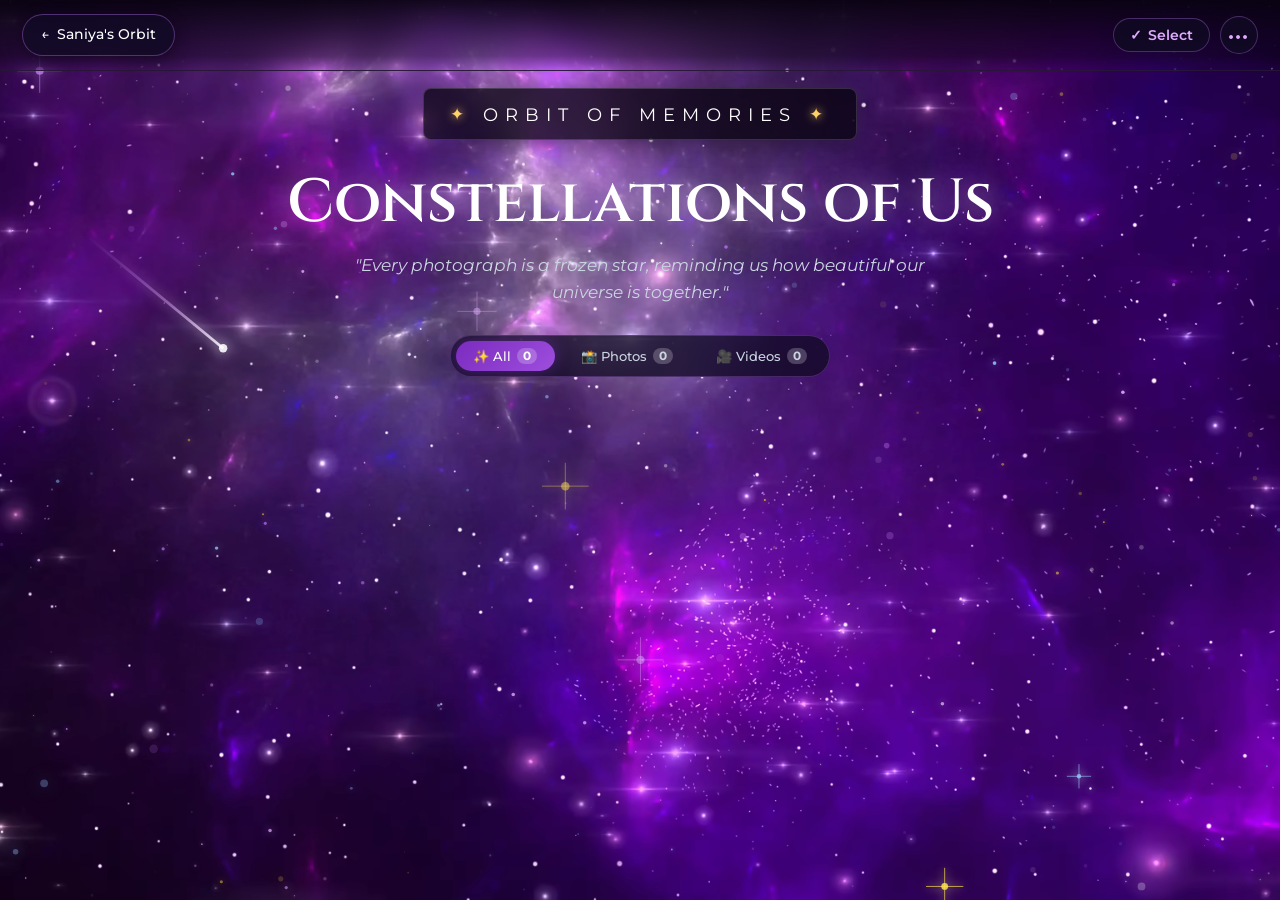
==== gallery.html @ 612205eb "feat: complete cosmic birthday website with mobile responsiveness, dual mode, passcode lock, secret " ====
<!DOCTYPE html>
<html lang="en">
<head>
  <meta charset="UTF-8">
  <meta name="viewport" content="width=device-width, initial-scale=1.0, maximum-scale=1.0, user-scalable=no">
  <title>Our Cosmic Gallery ✨ Saniya & Nikhil</title>
  <meta name="description" content="A celestial square grid gallery of our photos and videos.">

  <!-- Google Fonts -->
  <link rel="preconnect" href="https://fonts.googleapis.com">
  <link rel="preconnect" href="https://fonts.gstatic.com" crossorigin>
  <link href="https://fonts.googleapis.com/css2?family=Cinzel:wght@400;500;600;700;800&family=Montserrat:ital,wght@0,300;0,400;0,500;0,600;0,700;1,300;1,400&display=swap" rel="stylesheet">

  <link rel="icon" href="data:image/svg+xml,<svg xmlns=%22http://www.w3.org/2000/svg%22 viewBox=%220 0 100 100%22><text y=%22.9em%22 font-size=%2290%22>🪐</text></svg>">
  <link rel="stylesheet" href="style.css">
  <link rel="stylesheet" href="gallery.css">
</head>
<body class="gallery-body">

  <!-- Exact Video Starfield Background from Template (Infinite Loop) -->
  <video class="stars stars-active" id="bg-stars-video" autoplay playsinline loop muted preload="auto" poster="poster.webp" aria-hidden="true">
    <source media="(min-aspect-ratio: 1/1)" src="16x9.av1.webm" type="video/webm; codecs=&quot;av01.0.08M.08&quot;">
    <source media="(min-aspect-ratio: 1/1)" src="16x9.av1.webm" type="video/webm">
    <source media="(min-aspect-ratio: 1/1)" src="16x9.av1.webm" type="video/mp4">
    <source src="16x9.av1.webm" type="video/webm; codecs=&quot;av01.0.08M.08&quot;">
    <source src="16x9.av1.webm" type="video/webm">
    <source src="16x9.av1.webm" type="video/mp4">
  </video>

  <!-- Ambient Nebulae Gradients from Reference Template -->
  <div class="nebula" style="top: -10vw; left: -10vw; background: radial-gradient(circle, rgba(43, 43, 43, 0.2), transparent 70%);" aria-hidden="true"></div>
  <div class="nebula" style="bottom: -10vw; right: -10vw; background: radial-gradient(circle, rgba(139, 92, 246, 0.2), transparent 70%);" aria-hidden="true"></div>

  <!-- Cosmic Canvas for Twinkling Sparkles Overlay -->
  <canvas id="cosmic-canvas" aria-hidden="true"></canvas>

  <!-- TOP APP BAR -->
  <header class="gallery-nav" id="top-nav">
    <div class="nav-left">
      <a href="index.html" class="back-home-btn" title="Return to Birthday Homepage">
        <span class="back-arrow">←</span>
        <span class="back-text">Saniya's Orbit</span>
      </a>
      
      <!-- Vault Active Indicator -->
      <span class="vault-active-pill" id="vault-mode-pill" style="display: none;">
        🔒 Secret Vault
      </span>
    </div>

    <div class="nav-right">
      <!-- Select Mode Toggle Button -->
      <button class="nav-btn select-mode-btn" id="toggle-select-btn" title="Select multiple items">
        <span class="btn-icon">✓</span>
        <span class="btn-text" id="select-btn-text">Select</span>
      </button>

      <!-- Three-Dots More Menu Button -->
      <div class="dropdown-wrapper">
        <button class="nav-btn more-dots-btn" id="three-dots-btn" aria-label="More options" title="More options">
          <span>•••</span>
        </button>

        <div class="dropdown-menu" id="dropdown-menu">
          <button class="dropdown-item" id="menu-view-more-btn">
            <span class="item-icon">👁️</span>
            <span>View More (Secret Media 🔐)</span>
          </button>
          <button class="dropdown-item" id="menu-hide-selected-btn" style="display: none;">
            <span class="item-icon">🔒</span>
            <span id="menu-hide-text">Hide Selected</span>
          </button>
          <button class="dropdown-item" id="menu-unhide-selected-btn" style="display: none;">
            <span class="item-icon">🔓</span>
            <span id="menu-unhide-text">Unhide Selected</span>
          </button>
          <button class="dropdown-item" id="menu-select-all-btn">
            <span class="item-icon">☑️</span>
            <span>Select All</span>
          </button>
          <button class="dropdown-item" id="menu-share-btn">
            <span class="item-icon">🔗</span>
            <span>Copy Cross-Device Link</span>
          </button>
          <button class="dropdown-item" id="menu-refresh-btn">
            <span class="item-icon">🔄</span>
            <span>Refresh Cloudinary</span>
          </button>
          <button class="dropdown-item danger-item" id="menu-exit-vault-btn" style="display: none;">
            <span class="item-icon">🚪</span>
            <span>Exit Secret Vault</span>
          </button>
        </div>
      </div>
    </div>
  </header>

  <!-- FLOATING SELECTION ACTION BAR (Appears when items are selected) -->
  <aside class="selection-action-bar" id="selection-bar">
    <div class="selection-info">
      <span class="selection-count" id="selection-count-text">0 selected</span>
    </div>
    <div class="selection-actions">
      <button class="action-pill-btn hide-action-btn" id="bar-hide-btn">
        <span id="bar-action-icon">🔒</span>
        <span id="bar-action-text">Hide</span>
      </button>
      <button class="action-pill-btn cancel-action-btn" id="bar-cancel-btn">
        ✕ Cancel
      </button>
    </div>
  </aside>

  <!-- MAIN GALLERY CONTAINER -->
  <main class="gallery-container bento-section" id="bento-container">
    <div class="gallery-header">
      <div class="subtitle-badge" id="gallery-badge">
        <span class="sparkle-icon">✦</span>
        <span id="badge-label-text">ORBIT OF MEMORIES</span>
        <span class="sparkle-icon">✦</span>
      </div>
      <h1 class="gallery-title glow-text" id="gallery-main-title">Constellations of Us</h1>
      <p class="gallery-subtitle" id="gallery-subtitle-text">
        "Every photograph is a frozen star, reminding us how beautiful our universe is together."
      </p>

      <!-- Vault Exit Button (when inside Secret Gallery) -->
      <button class="glow-btn yes-btn exit-vault-banner-btn" id="banner-exit-vault-btn" style="display: none;">
        ← Back to Main Public Gallery
      </button>

      <!-- FILTER TABS -->
      <div class="filter-bar" id="filter-bar">
        <button class="filter-pill active" data-filter="all">
          <span>✨ All</span>
          <span class="count-tag" id="count-all">0</span>
        </button>
        <button class="filter-pill" data-filter="image">
          <span>📸 Photos</span>
          <span class="count-tag" id="count-photos">0</span>
        </button>
        <button class="filter-pill" data-filter="video">
          <span>🎥 Videos</span>
          <span class="count-tag" id="count-videos">0</span>
        </button>
      </div>
    </div>


    <!-- SQUARE GRID MEDIA GALLERY -->
    <section class="media-grid" id="media-grid" aria-label="Media gallery">
      <!-- Loading skeletons inserted by JavaScript -->
    </section>

    <!-- EMPTY STATE -->
    <div class="empty-state" id="empty-state" style="display: none;">
      <div class="empty-icon" id="empty-icon">🪐</div>
      <h3 id="empty-title">No Media Found</h3>
      <p id="empty-desc">No photos or videos to show in this view.</p>
    </div>
  </main>

  <!-- ==========================================================
       MOBILE TOUCH & HOLD VIDEO PEEK POPUP (Instagram Style)
       ========================================================== -->
  <div class="video-peek-overlay" id="peek-overlay" aria-hidden="true">
    <div class="video-peek-card" id="peek-card">
      <video class="peek-video-player" id="peek-video-player" playsinline preload="auto" loop muted></video>
      <div class="peek-controls-bar">
        <span class="peek-status-pill">
          <span class="peek-pulse"></span> HOLDING TO PEEK
        </span>
        <button class="peek-mute-toggle" id="peek-sound-toggle">🔊 Unmute</button>
      </div>
    </div>
  </div>

  <!-- ==========================================================
       6-DIGIT PASSCODE SETUP & UNLOCK MODAL
       ========================================================== -->
  <div class="modal-backdrop" id="passcode-modal">
    <div class="love-letter-card passcode-card">
      <button class="close-modal-btn" id="close-passcode-btn" aria-label="Close passcode modal">✕</button>
      
      <div class="letter-stamp">
        <span id="passcode-stamp">🔐 SECRET VAULT PIN</span>
      </div>

      <h2 class="letter-title" id="passcode-modal-title">Enter 6-Digit PIN</h2>
      <p class="config-desc" id="passcode-modal-desc">
        Enter your secret 6-digit passcode to unlock hidden media.
      </p>

      <div class="pin-inputs-row" id="pin-inputs-row">
        <input type="password" inputmode="numeric" maxlength="1" class="pin-digit" data-index="0" autofocus>
        <input type="password" inputmode="numeric" maxlength="1" class="pin-digit" data-index="1">
        <input type="password" inputmode="numeric" maxlength="1" class="pin-digit" data-index="2">
        <input type="password" inputmode="numeric" maxlength="1" class="pin-digit" data-index="3">
        <input type="password" inputmode="numeric" maxlength="1" class="pin-digit" data-index="4">
        <input type="password" inputmode="numeric" maxlength="1" class="pin-digit" data-index="5">
      </div>

      <div class="pin-error-msg" id="pin-error-msg"></div>

      <div class="form-actions" style="margin-top: 1.8rem;">
        <button type="button" class="glow-btn yes-btn" id="submit-pin-btn">
          ✨ Unlock Secret Vault ✨
        </button>
      </div>
    </div>
  </div>

  <!-- ==========================================================
       MEDIA POPUP WINDOW (PC & MOBILE WITH ARROW NAVIGATION)
       ========================================================== -->
  <div class="lightbox-backdrop" id="lightbox-modal">
    <button class="lightbox-close" id="lightbox-close" aria-label="Close popup window">✕</button>
    <button class="lightbox-nav lightbox-prev" id="lightbox-prev" aria-label="Previous media">❮</button>
    <button class="lightbox-nav lightbox-next" id="lightbox-next" aria-label="Next media">❯</button>

    <div class="lightbox-window-card" id="lightbox-window-card">
      <div class="lightbox-content" id="lightbox-content">
        <!-- Image or Video injected dynamically -->
      </div>
      <div class="lightbox-footer">
        <div class="lightbox-caption" id="lightbox-caption"></div>
      </div>
    </div>
  </div>

  <!-- TOAST NOTIFICATION -->
  <div class="toast-popup" id="toast-popup"></div>

  <script src="gsap.min.js"></script>
  <script src="script.js"></script>
  <script src="gallery.js"></script>
</body>
</html>
---- style.css ----
/* ==========================================================
   CELESTIAL SOLAR THEME - HAPPY BIRTHDAY SANIYA
   Deep Cosmic Violet, Radiant Stars, Glowing Glassmorphism
   ========================================================== */

:root {
  --bg-deep: #07030e;
  --bg-space: #0d061c;
  --theme-purple: #7b2cbf;
  --theme-violet: #9d4edd;
  --theme-magenta: #c77dff;
  --theme-glow: #e0aaff;
  --star-gold: #ffd166;
  --text-main: #f8fafc;
  --text-muted: #cbd5e1;
  --glass-bg: rgba(15, 10, 32, 0.78);
  --glass-border: rgba(199, 125, 255, 0.22);
  --glass-shadow: 0 20px 50px rgba(0, 0, 0, 0.6), 0 0 40px rgba(123, 44, 191, 0.2);
  --font-cinzel: 'Cinzel', serif;
  --font-montserrat: 'Montserrat', sans-serif;
  --font-cursive: 'Great Vibes', cursive;
}

*, *::before, *::after {
  box-sizing: border-box;
  margin: 0;
  padding: 0;
}

html {
  scroll-behavior: smooth;
}

body {
  background-color: #0B0E14;
  color: var(--text-main);
  font-family: var(--font-montserrat);
  line-height: 1.7;
  overflow-x: hidden;
  position: relative;
  min-height: 100vh;
}

/* ==========================================================
   EXACT VIDEO BACKGROUND LAYER (INFINITE LOOP)
   ========================================================== */
.stars {
  position: fixed;
  inset: 0;
  width: 100vw;
  height: 100vh;
  object-fit: cover;
  z-index: 0;
  opacity: 0;
  pointer-events: none;
  background: #0B0E14;
  transition: opacity 900ms linear;
}

.stars-active {
  opacity: 1;
}

.stars-incoming {
  z-index: 1;
  opacity: 1;
}

/* Ambient Nebulae from Reference Code */
.nebula {
  position: fixed;
  border-radius: 50%;
  width: 60vw;
  height: 60vw;
  filter: blur(100px);
  z-index: 1;
  opacity: 0.25;
  pointer-events: none;
}

/* Sparkles & Meteors Canvas Layer */
#cosmic-canvas {
  position: fixed;
  top: 0;
  left: 0;
  width: 100vw;
  height: 100vh;
  z-index: 2;
  pointer-events: none;
}

/* ==========================================================
   TOP BAR & AUDIO CONTROLS
   ========================================================== */
.top-nav {
  position: fixed;
  top: 0;
  left: 0;
  width: 100%;
  padding: 1.2rem 2rem;
  display: flex;
  justify-content: space-between;
  align-items: center;
  z-index: 100;
  backdrop-filter: blur(8px);
  background: linear-gradient(180deg, rgba(7, 3, 14, 0.8) 0%, rgba(7, 3, 14, 0) 100%);
}

.solar-badge {
  display: inline-flex;
  align-items: center;
  gap: 8px;
  padding: 0.4rem 1rem;
  background: rgba(18, 11, 38, 0.7);
  border: 1px solid rgba(199, 125, 255, 0.3);
  border-radius: 999px;
  font-size: 0.75rem;
  letter-spacing: 0.15em;
  text-transform: uppercase;
  color: var(--theme-glow);
  box-shadow: 0 0 20px rgba(123, 44, 191, 0.3);
}

.orbit-dot {
  width: 8px;
  height: 8px;
  background: var(--star-gold);
  border-radius: 50%;
  box-shadow: 0 0 10px var(--star-gold), 0 0 20px var(--star-gold);
  animation: pulseDot 2s infinite ease-in-out;
}

@keyframes pulseDot {
  0%, 100% { transform: scale(0.9); opacity: 0.8; }
  50% { transform: scale(1.3); opacity: 1; }
}

.audio-widget {
  display: flex;
  align-items: center;
  gap: 10px;
}

/* ==========================================================
   COSMIC DUAL VERSION TOGGLE SWITCH (EMOJI ONLY: 👧 & ⚠️)
   ========================================================== */
.version-toggle-container {
  display: inline-flex;
  align-items: center;
  background: rgba(18, 11, 38, 0.85);
  padding: 4px;
  border-radius: 999px;
  border: 1px solid rgba(199, 125, 255, 0.35);
  box-shadow: 0 4px 20px rgba(0, 0, 0, 0.5), inset 0 0 10px rgba(123, 44, 191, 0.25);
  backdrop-filter: blur(12px);
  gap: 6px;
  z-index: 10;
}

.version-toggle-btn {
  background: transparent;
  border: none;
  outline: none;
  cursor: pointer;
  padding: 0.42rem 0.95rem;
  border-radius: 999px;
  display: inline-flex;
  align-items: center;
  justify-content: center;
  transition: all 0.3s cubic-bezier(0.2, 0.8, 0.2, 1);
  user-select: none;
}

.version-toggle-btn .toggle-icon {
  font-size: 1.25rem;
  line-height: 1;
  transition: transform 0.25s ease;
}

.version-toggle-btn:hover {
  background: rgba(255, 255, 255, 0.1);
  transform: scale(1.1);
}

.version-toggle-btn.active {
  background: linear-gradient(135deg, #7b2cbf, #c77dff);
  box-shadow: 0 0 18px rgba(199, 125, 255, 0.65), inset 0 0 8px rgba(255, 255, 255, 0.3);
  transform: scale(1.06);
}

.version-toggle-btn.active .toggle-icon {
  transform: scale(1.15);
}

/* ==========================================================
   6-DIGIT PASSCODE MODAL & PIN INPUTS
   ========================================================== */
.passcode-card {
  max-width: 490px;
  text-align: center;
}

.config-desc {
  font-size: 0.95rem;
  color: #cbd5e1;
  margin-bottom: 0.5rem;
  line-height: 1.6;
}

.pin-inputs-row {
  display: flex;
  justify-content: center;
  gap: clamp(6px, 2vw, 10px);
  margin: 1.5rem 0 1rem;
  width: 100%;
}

.pin-digit {
  width: clamp(36px, 11vw, 48px);
  height: clamp(46px, 13vw, 56px);
  border-radius: clamp(10px, 2.8vw, 14px);
  background: rgba(7, 3, 14, 0.75);
  border: 2px solid rgba(199, 125, 255, 0.35);
  color: #fff;
  font-family: var(--font-cinzel);
  font-size: clamp(1.2rem, 4vw, 1.6rem);
  font-weight: 700;
  text-align: center;
  outline: none;
  transition: all 0.2s ease;
}

.pin-digit:focus {
  border-color: var(--star-gold);
  box-shadow: 0 0 20px rgba(255, 209, 102, 0.4);
  transform: translateY(-2px) scale(1.05);
}

.pin-error-msg {
  min-height: 22px;
  font-size: 0.85rem;
  color: #ff6b81;
  font-weight: 600;
  margin-top: 0.5rem;
  transition: opacity 0.2s ease;
}

.shake {
  animation: shakeAnimation 0.4s ease-in-out;
}

@keyframes shakeAnimation {
  0%, 100% { transform: translateX(0); }
  20%, 60% { transform: translateX(-8px); }
  40%, 80% { transform: translateX(8px); }
}

/* Toast popup */
.toast-popup {
  position: fixed;
  bottom: 2rem;
  left: 50%;
  transform: translateX(-50%) translateY(100px);
  background: rgba(18, 11, 38, 0.95);
  border: 1px solid var(--theme-glow);
  color: #fff;
  padding: 0.8rem 1.6rem;
  border-radius: 999px;
  font-size: 0.9rem;
  font-weight: 600;
  box-shadow: 0 10px 30px rgba(0,0,0,0.8), 0 0 20px rgba(199, 125, 255, 0.4);
  backdrop-filter: blur(10px);
  z-index: 1000;
  opacity: 0;
  pointer-events: none;
  transition: all 0.35s cubic-bezier(0.16, 1, 0.3, 1);
  white-space: nowrap;
}

.toast-popup.show {
  opacity: 1;
  transform: translateX(-50%) translateY(0);
}


.audio-toggle-btn {
  display: inline-flex;
  align-items: center;
  gap: 12px;
  background: rgba(18, 11, 38, 0.75);
  border: 1px solid rgba(199, 125, 255, 0.35);
  color: #fff;
  padding: 0.5rem 1.2rem;
  border-radius: 999px;
  font-family: var(--font-montserrat);
  font-size: 0.85rem;
  font-weight: 500;
  cursor: pointer;
  transition: all 0.3s ease;
  backdrop-filter: blur(10px);
  box-shadow: 0 4px 20px rgba(0, 0, 0, 0.4);
}

.audio-toggle-btn:hover {
  background: rgba(45, 17, 85, 0.85);
  border-color: var(--theme-glow);
  box-shadow: 0 0 25px rgba(199, 125, 255, 0.45);
  transform: translateY(-2px);
}

/* Vinyl Galaxy Disc Animation */
.music-disc {
  width: 22px;
  height: 22px;
  border-radius: 50%;
  background: radial-gradient(circle, #fff 15%, #2a0845 40%, #110323 100%);
  border: 1.5px solid var(--theme-glow);
  position: relative;
  transition: transform 0.5s linear;
}

.audio-playing .music-disc {
  animation: spinDisc 3s linear infinite;
}

@keyframes spinDisc {
  from { transform: rotate(0deg); }
  to { transform: rotate(360deg); }
}

/* Equalizer sound bars */
.sound-wave {
  display: flex;
  align-items: flex-end;
  gap: 2px;
  height: 14px;
}

.sound-wave .bar {
  width: 3px;
  background: var(--theme-glow);
  border-radius: 2px;
  height: 4px;
  transition: height 0.2s ease;
}

.audio-playing .bar-1 { animation: soundWave 0.7s infinite alternate ease-in-out; }
.audio-playing .bar-2 { animation: soundWave 0.5s infinite alternate ease-in-out 0.2s; }
.audio-playing .bar-3 { animation: soundWave 0.9s infinite alternate ease-in-out 0.1s; }
.audio-playing .bar-4 { animation: soundWave 0.6s infinite alternate ease-in-out 0.3s; }

@keyframes soundWave {
  0% { height: 3px; }
  100% { height: 14px; background: var(--star-gold); }
}

.custom-music-label {
  display: flex;
  align-items: center;
  justify-content: center;
  width: 36px;
  height: 36px;
  border-radius: 50%;
  background: rgba(18, 11, 38, 0.7);
  border: 1px solid rgba(199, 125, 255, 0.3);
  color: var(--theme-glow);
  font-size: 0.9rem;
  font-weight: bold;
  cursor: pointer;
  transition: all 0.3s ease;
}

.custom-music-label:hover {
  background: var(--theme-purple);
  color: #fff;
  transform: scale(1.1);
}

/* ==========================================================
   MAIN WRAPPER & HERO SECTION (EXACT REFERENCE DESIGN)
   ========================================================== */
.celestial-container {
  position: relative;
  z-index: 10;
  width: 100%;
}

.hero-section {
  min-height: 100vh;
  display: flex;
  flex-direction: column;
  align-items: center;
  justify-content: center;
  text-align: center;
  padding: 6rem 2rem 3rem 2rem;
  position: relative;
  overflow: hidden;
}

.orbit-ring-decoration {
  position: absolute;
  width: min(85vw, 650px);
  height: min(85vw, 650px);
  border: 1px dashed rgba(199, 125, 255, 0.18);
  border-radius: 50%;
  pointer-events: none;
  animation: slowOrbit 60s linear infinite;
  box-shadow: 0 0 80px rgba(123, 44, 191, 0.08);
}

@keyframes slowOrbit {
  from { transform: rotate(0deg); }
  to { transform: rotate(360deg); }
}

.subtitle-badge {
  display: inline-flex;
  align-items: center;
  gap: 12px;
  font-family: var(--font-montserrat);
  font-size: clamp(0.75rem, 1.8vw, 1.15rem);
  text-transform: uppercase;
  letter-spacing: 0.38em;
  color: #ffffff;
  padding: 0.6rem 1.6rem;
  background: rgba(7, 3, 14, 0.75);
  border: 1px solid rgba(255, 255, 255, 0.15);
  border-radius: 8px;
  margin-bottom: 1.8rem;
  backdrop-filter: blur(10px);
  box-shadow: 0 4px 20px rgba(0, 0, 0, 0.5), 0 0 15px rgba(199, 125, 255, 0.2);
  animation: fadeInDown 1.2s cubic-bezier(0.16, 1, 0.3, 1);
}

.sparkle-icon {
  color: var(--star-gold);
  font-size: 0.9em;
  text-shadow: 0 0 10px var(--star-gold);
}

.hero-title {
  font-family: var(--font-cinzel);
  font-size: clamp(3.2rem, 13vw, 7.5rem);
  font-weight: 500;
  letter-spacing: 0.08em;
  color: #ffffff;
  margin-bottom: 1.5rem;
  line-height: 1.08;
  text-shadow: 
    0 0 25px rgba(255, 255, 255, 0.6),
    0 0 50px rgba(199, 125, 255, 0.5),
    0 0 80px rgba(123, 44, 191, 0.4);
  transition: all 0.3s ease;
  cursor: default;
  user-select: text;
  outline: none;
  border-radius: 8px;
  padding: 0 0.5rem;
}

.from-badge-container {
  display: flex;
  flex-direction: column;
  align-items: center;
  gap: 0.75rem;
  margin-bottom: 2rem;
}

.from-badge {
  font-family: var(--font-cinzel);
  font-size: clamp(0.95rem, 2.5vw, 1.6rem);
  letter-spacing: 0.22em;
  color: #ffffff;
  padding: 0.6rem 1.8rem;
  background: rgba(7, 3, 14, 0.75);
  border: 1px solid rgba(255, 255, 255, 0.15);
  border-radius: 8px;
  backdrop-filter: blur(10px);
  box-shadow: 0 4px 25px rgba(0, 0, 0, 0.5), 0 0 20px rgba(123, 44, 191, 0.25);
  cursor: default;
}

.from-badge strong {
  color: var(--theme-glow);
  font-weight: 600;
  outline: none;
  cursor: default;
}

.hero-quick-toggle {
  display: flex;
  align-items: center;
  justify-content: center;
}

.quick-toggle-btn {
  display: inline-flex;
  align-items: center;
  gap: 8px;
  background: rgba(18, 11, 38, 0.7);
  border: 1px dashed rgba(199, 125, 255, 0.45);
  padding: 0.4rem 1.1rem;
  border-radius: 999px;
  color: var(--theme-glow);
  font-family: var(--font-montserrat);
  font-size: 0.82rem;
  font-weight: 500;
  cursor: pointer;
  transition: all 0.3s ease;
  backdrop-filter: blur(8px);
  box-shadow: 0 4px 15px rgba(0, 0, 0, 0.3);
}

.quick-toggle-btn:hover {
  background: rgba(123, 44, 191, 0.4);
  border-color: var(--star-gold);
  color: #ffffff;
  transform: translateY(-2px);
  box-shadow: 0 0 20px rgba(199, 125, 255, 0.45);
}

.quick-toggle-indicator {
  color: var(--star-gold);
  font-size: 0.85rem;
  animation: pulseDot 2s infinite ease-in-out;
}

.hero-quote {
  max-width: 650px;
  font-size: clamp(0.95rem, 2vw, 1.25rem);
  font-weight: 300;
  color: rgba(248, 250, 252, 0.9);
  font-style: italic;
  margin-bottom: 4rem;
  padding: 0 1rem;
  text-shadow: 0 2px 10px rgba(0, 0, 0, 0.8);
}

.scroll-hint-link {
  text-decoration: none;
  color: inherit;
}

.scroll-hint {
  display: flex;
  flex-direction: column;
  align-items: center;
  gap: 8px;
  font-size: 0.78rem;
  letter-spacing: 0.3em;
  text-transform: uppercase;
  color: rgba(255, 255, 255, 0.7);
  animation: bounceHint 2.4s infinite ease-in-out;
  cursor: pointer;
  transition: color 0.3s ease;
}

.scroll-hint:hover {
  color: var(--theme-glow);
}

.chevron-down {
  animation: floatChevron 1.5s infinite alternate ease-in-out;
}

@keyframes bounceHint {
  0%, 20%, 50%, 80%, 100% { transform: translateY(0); }
  40% { transform: translateY(-8px); }
  60% { transform: translateY(-4px); }
}

@keyframes floatChevron {
  0% { transform: translateY(0); }
  100% { transform: translateY(5px); }
}

/* ==========================================================
   CONTENT WRAPPER & GLASS CARDS
   ========================================================== */
.content-wrapper {
  max-width: 860px;
  margin: 0 auto;
  padding: 2rem 1.5rem 6rem;
}

.glass-section {
  background: var(--glass-bg);
  border: 1px solid var(--glass-border);
  border-radius: 28px;
  padding: clamp(2rem, 5vw, 4.2rem);
  margin-bottom: 4.5rem;
  backdrop-filter: blur(16px);
  -webkit-backdrop-filter: blur(16px);
  box-shadow: var(--glass-shadow);
  text-align: center;
  position: relative;
  transition: transform 0.8s cubic-bezier(0.16, 1, 0.3, 1), opacity 0.8s ease, box-shadow 0.4s ease;
}

.glass-section:hover {
  border-color: rgba(199, 125, 255, 0.4);
  box-shadow: 0 25px 60px rgba(0, 0, 0, 0.7), 0 0 50px rgba(157, 78, 221, 0.25);
}

.section-decor {
  display: flex;
  align-items: center;
  justify-content: center;
  gap: 12px;
  margin-bottom: 1.2rem;
  opacity: 0.8;
}

.decor-line {
  display: inline-block;
  width: 50px;
  height: 1px;
  background: linear-gradient(90deg, transparent, var(--theme-glow), transparent);
}

.decor-star {
  font-size: 1.1rem;
  color: var(--star-gold);
  text-shadow: 0 0 10px var(--star-gold);
}

.section-title {
  font-family: var(--font-cinzel);
  font-size: clamp(2rem, 5vw, 3.2rem);
  font-weight: 600;
  color: #ffffff;
  margin-bottom: 1.6rem;
  letter-spacing: 0.05em;
  text-shadow: 0 0 25px rgba(255, 255, 255, 0.3), 0 0 45px rgba(157, 78, 221, 0.4);
}

.section-subtitle {
  font-size: 1rem;
  color: var(--theme-glow);
  letter-spacing: 0.15em;
  text-transform: uppercase;
  margin-top: -1rem;
  margin-bottom: 2rem;
  opacity: 0.85;
}

.section-text {
  font-size: clamp(1.05rem, 2.5vw, 1.35rem);
  line-height: 1.85;
  color: #f1f5f9;
  margin-bottom: 1.6rem;
  font-weight: 300;
  outline: none;
}

.section-text:focus {
  background: rgba(255, 255, 255, 0.05);
  border-radius: 6px;
}

.highlight-text {
  color: #fff;
  font-weight: 400;
}

.romantic-quote {
  font-style: italic;
  font-size: clamp(1.15rem, 2.7vw, 1.45rem);
  color: var(--theme-glow);
  text-shadow: 0 0 15px rgba(199, 125, 255, 0.3);
  padding: 1rem;
  border-left: 2px solid var(--theme-magenta);
  border-right: 2px solid var(--theme-magenta);
  background: rgba(255, 255, 255, 0.02);
  border-radius: 12px;
  margin: 2rem 0 1rem;
}

/* Solar Stats Grid */
.solar-stats-grid {
  display: grid;
  grid-template-columns: repeat(auto-fit, minmax(180px, 1fr));
  gap: 1.2rem;
  margin-top: 2.5rem;
}

.stat-card {
  background: rgba(255, 255, 255, 0.03);
  border: 1px solid rgba(199, 125, 255, 0.18);
  border-radius: 16px;
  padding: 1.4rem 1rem;
  transition: all 0.3s ease;
}

.stat-card:hover {
  background: rgba(123, 44, 191, 0.15);
  transform: translateY(-4px);
  border-color: var(--theme-magenta);
  box-shadow: 0 10px 25px rgba(0, 0, 0, 0.4);
}

.stat-number {
  font-family: var(--font-cinzel);
  font-size: 2.4rem;
  font-weight: 700;
  color: var(--theme-glow);
  text-shadow: 0 0 15px rgba(199, 125, 255, 0.5);
  margin-bottom: 0.3rem;
}

.stat-label {
  font-size: 0.85rem;
  text-transform: uppercase;
  letter-spacing: 0.1em;
  color: var(--text-muted);
}

/* ==========================================================
   PARALLAX PHOTO BOXES (WITH UPLOAD CAPABILITY)
   ========================================================== */
.parallax-photo-box {
  width: 100%;
  margin-bottom: 5rem;
  border-radius: 24px;
  overflow: hidden;
  box-shadow: 0 25px 60px rgba(0, 0, 0, 0.8), 0 0 40px rgba(123, 44, 191, 0.25);
  border: 1px solid rgba(199, 125, 255, 0.25);
  background: #090314;
  position: relative;
  transition: transform 0.5s ease;
}

.parallax-photo-box:hover {
  transform: translateY(-4px);
  border-color: rgba(199, 125, 255, 0.5);
}

.photo-frame {
  position: relative;
  width: 100%;
  height: clamp(340px, 50vh, 520px);
  overflow: hidden;
}

.journey-photo {
  width: 100%;
  height: 100%;
  object-fit: cover;
  object-position: center;
  transition: transform 0.8s cubic-bezier(0.16, 1, 0.3, 1);
  filter: brightness(0.95) contrast(1.05);
}

.photo-frame:hover .journey-photo {
  transform: scale(1.04);
}

.photo-overlay {
  position: absolute;
  inset: 0;
  background: linear-gradient(0deg, rgba(7, 3, 14, 0.88) 0%, rgba(7, 3, 14, 0.2) 50%, rgba(7, 3, 14, 0.5) 100%);
  display: flex;
  flex-direction: column;
  justify-content: flex-end;
  align-items: center;
  padding: 2.2rem 1.8rem;
  text-align: center;
}

.photo-tag {
  display: inline-block;
  background: rgba(123, 44, 191, 0.6);
  border: 1px solid rgba(199, 125, 255, 0.4);
  padding: 0.35rem 1rem;
  border-radius: 999px;
  font-size: 0.8rem;
  letter-spacing: 0.12em;
  text-transform: uppercase;
  color: #fff;
  margin-bottom: 0.8rem;
  backdrop-filter: blur(8px);
}

.photo-caption {
  font-size: clamp(1rem, 2.2vw, 1.25rem);
  font-style: italic;
  color: #ffffff;
  max-width: 600px;
  margin-bottom: 1.2rem;
  text-shadow: 0 2px 10px rgba(0, 0, 0, 0.8);
}

.photo-replace-btn {
  display: inline-flex;
  align-items: center;
  gap: 6px;
  background: rgba(7, 3, 14, 0.7);
  border: 1px dashed rgba(199, 125, 255, 0.4);
  color: var(--text-muted);
  padding: 0.4rem 1.1rem;
  border-radius: 999px;
  font-size: 0.8rem;
  cursor: pointer;
  transition: all 0.25s ease;
  backdrop-filter: blur(6px);
}

.photo-replace-btn:hover {
  background: rgba(123, 44, 191, 0.75);
  color: #ffffff;
  border-style: solid;
  border-color: #fff;
  transform: translateY(-2px);
}

.gallery-link-btn {
  text-decoration: none;
  background: linear-gradient(135deg, rgba(123, 44, 191, 0.7) 0%, rgba(157, 78, 221, 0.8) 100%);
  color: #ffffff;
  border: 1px solid rgba(255, 255, 255, 0.4);
  font-weight: 600;
  box-shadow: 0 0 20px rgba(157, 78, 221, 0.4);
}

.gallery-link-btn:hover {
  background: linear-gradient(135deg, #7b2cbf 0%, #c77dff 100%);
  color: #ffffff;
  border-color: #ffffff;
  transform: translateY(-3px) scale(1.04);
  box-shadow: 0 0 35px rgba(199, 125, 255, 0.7);
}

/* ==========================================================
   CONSTELLATIONS LIST
   ========================================================== */
.constellation-list {
  list-style: none;
  display: flex;
  flex-direction: column;
  gap: 1.2rem;
  text-align: left;
}

.constellation-item {
  display: flex;
  align-items: flex-start;
  gap: 14px;
  background: rgba(255, 255, 255, 0.02);
  border: 1px solid rgba(199, 125, 255, 0.12);
  border-radius: 14px;
  padding: 1.2rem 1.4rem;
  font-size: clamp(1rem, 2.2vw, 1.2rem);
  line-height: 1.7;
  transition: all 0.3s ease;
  outline: none;
}

.constellation-item:hover {
  background: rgba(123, 44, 191, 0.12);
  border-color: rgba(199, 125, 255, 0.35);
  transform: translateX(6px);
}

.bullet-star {
  color: var(--star-gold);
  font-size: 1.3rem;
  line-height: 1.2;
  text-shadow: 0 0 10px var(--star-gold);
}

.item-content strong {
  color: var(--theme-glow);
  font-weight: 600;
}

/* ==========================================================
   COSMIC TIMELINE
   ========================================================== */
.timeline {
  position: relative;
  max-width: 650px;
  margin: 2.5rem auto 1rem;
  text-align: left;
  padding-left: 2rem;
}

.timeline::before {
  content: '';
  position: absolute;
  top: 10px;
  bottom: 10px;
  left: 6px;
  width: 2px;
  background: linear-gradient(180deg, var(--star-gold), var(--theme-magenta), var(--theme-purple));
  box-shadow: 0 0 10px var(--theme-magenta);
}

.timeline-item {
  position: relative;
  margin-bottom: 2.2rem;
}

.timeline-dot {
  position: absolute;
  left: -2rem;
  top: 5px;
  width: 14px;
  height: 14px;
  background: var(--star-gold);
  border-radius: 50%;
  box-shadow: 0 0 12px var(--star-gold), 0 0 20px var(--theme-magenta);
  transform: translateX(-5px);
}

.timeline-content {
  background: rgba(255, 255, 255, 0.02);
  border: 1px solid rgba(199, 125, 255, 0.15);
  border-radius: 14px;
  padding: 1.2rem 1.4rem;
  backdrop-filter: blur(10px);
}

.timeline-phase {
  font-size: 0.75rem;
  letter-spacing: 0.15em;
  text-transform: uppercase;
  color: var(--theme-glow);
  display: block;
  margin-bottom: 0.3rem;
}

.timeline-content h3 {
  font-family: var(--font-cinzel);
  font-size: 1.25rem;
  color: #fff;
  margin-bottom: 0.4rem;
}

.timeline-content p {
  color: var(--text-muted);
  font-size: 0.95rem;
  line-height: 1.6;
}

/* ==========================================================
   SECTION 5: CUTE IRRITATING LOVE BUTTONS & QUESTION!
   ========================================================== */
.interactive-quiz-section {
  border-color: rgba(199, 125, 255, 0.4);
  box-shadow: 0 20px 60px rgba(0, 0, 0, 0.8), 0 0 60px rgba(199, 125, 255, 0.2);
  margin-top: 5rem;
  overflow: visible;
}

.quiz-heading {
  font-size: clamp(1.8rem, 4.5vw, 2.6rem);
}

.quiz-question {
  font-family: var(--font-cinzel);
  font-size: clamp(1.5rem, 4vw, 2.4rem);
  font-weight: 600;
  color: #ffffff;
  margin-bottom: 0.8rem;
  text-shadow: 0 0 20px rgba(255, 255, 255, 0.6), 0 0 40px var(--theme-magenta);
}

.quiz-hint {
  font-size: 1rem;
  color: var(--text-muted);
  margin-bottom: 2.5rem;
  font-style: italic;
  min-height: 28px;
  transition: color 0.3s ease;
}

/* Playground area for the buttons */
.button-playground {
  position: relative;
  min-height: 220px;
  display: flex;
  flex-direction: column;
  align-items: center;
  justify-content: center;
  margin: 1rem 0 2.5rem;
  border-radius: 20px;
  border: 1px dashed rgba(199, 125, 255, 0.25);
  padding: 2.2rem 1.5rem;
  background: rgba(7, 3, 14, 0.45);
  overflow: hidden;
}

.buttons-row {
  display: flex;
  align-items: center;
  justify-content: center;
  gap: 1.8rem;
  width: 100%;
  position: relative;
}

/* Glowing Buttons Base - Compact, Refined Sizing */
.glow-btn {
  display: inline-flex;
  align-items: center;
  justify-content: center;
  gap: 8px;
  padding: 0.72rem 1.6rem;
  border-radius: 999px;
  font-family: var(--font-cinzel);
  font-size: 0.95rem;
  font-weight: 600;
  letter-spacing: 0.04em;
  cursor: pointer;
  transition: all 0.25s cubic-bezier(0.16, 1, 0.3, 1);
  text-transform: uppercase;
  user-select: none;
  position: relative;
  white-space: nowrap;
}

/* YES BUTTON: Radiantly Glowing */
.yes-btn {
  background: linear-gradient(135deg, rgba(255, 255, 255, 0.95) 0%, rgba(224, 170, 255, 0.9) 100%);
  color: #120424;
  border: 2px solid #ffffff;
  padding: 0.75rem 1.8rem;
  font-size: 0.96rem;
  box-shadow: 
    0 0 18px rgba(255, 255, 255, 0.5),
    0 0 35px rgba(199, 125, 255, 0.4);
}

.yes-btn:hover {
  background: #ffffff;
  color: #07030e;
  transform: scale(1.06);
  box-shadow: 
    0 0 30px rgba(255, 255, 255, 0.9),
    0 0 60px rgba(199, 125, 255, 0.8),
    0 0 90px var(--theme-purple);
}

.btn-sparkle {
  color: var(--star-gold);
  animation: spinSparkle 3s linear infinite;
}

@keyframes spinSparkle {
  0% { transform: scale(1) rotate(0deg); }
  50% { transform: scale(1.3) rotate(180deg); }
  100% { transform: scale(1) rotate(360deg); }
}

/* NO BUTTON: Playful, Compact & Slippery */
.no-btn {
  background: rgba(255, 255, 255, 0.08);
  color: var(--text-muted);
  border: 1.5px solid rgba(255, 255, 255, 0.25);
  box-shadow: 0 4px 15px rgba(0, 0, 0, 0.4);
  padding: 0.65rem 1.4rem;
  font-size: 0.88rem;
  touch-action: none;
  transition: left 0.16s cubic-bezier(0.16, 1, 0.3, 1), top 0.16s cubic-bezier(0.16, 1, 0.3, 1), transform 0.2s ease, background 0.2s ease;
  z-index: 10;
}

.no-btn:hover {
  background: rgba(255, 255, 255, 0.15);
  color: #fff;
}

/* Tease Speech Bubble */
.tease-bubble {
  position: absolute;
  top: 10px;
  background: rgba(247, 37, 133, 0.9);
  color: #fff;
  padding: 0.5rem 1.2rem;
  border-radius: 999px;
  font-size: 0.88rem;
  font-weight: 600;
  box-shadow: 0 4px 20px rgba(0, 0, 0, 0.5), 0 0 15px rgba(247, 37, 133, 0.5);
  pointer-events: none;
  opacity: 0;
  transform: translateY(-8px) scale(0.9);
  transition: all 0.25s cubic-bezier(0.16, 1, 0.3, 1);
  z-index: 20;
}

.tease-bubble.active {
  opacity: 1;
  transform: translateY(0) scale(1);
}

/* Unwrap Gift Button Area */
.gift-section-wrapper {
  margin-top: 2rem;
  padding-top: 2rem;
  border-top: 1px solid rgba(199, 125, 255, 0.15);
}

.gift-subtext {
  font-size: 0.95rem;
  color: var(--text-muted);
  margin-bottom: 1.2rem;
}

.gift-btn {
  background: rgba(123, 44, 191, 0.4);
  border: 1px solid var(--theme-magenta);
  color: #fff;
  font-size: 1rem;
  padding: 1rem 2.2rem;
  box-shadow: 0 0 25px rgba(123, 44, 191, 0.3);
}

.gift-btn:hover {
  background: var(--theme-purple);
  box-shadow: 0 0 40px rgba(199, 125, 255, 0.6);
  transform: translateY(-2px);
}

/* ==========================================================
   FOOTER
   ========================================================== */
.celestial-footer {
  text-align: center;
  padding: 4rem 1.5rem 3rem;
  position: relative;
  z-index: 10;
  background: linear-gradient(0deg, rgba(7, 3, 14, 0.95) 0%, rgba(7, 3, 14, 0) 100%);
  color: var(--text-muted);
}

.footer-constellation {
  font-size: 1.4rem;
  color: var(--theme-glow);
  letter-spacing: 0.8rem;
  margin-bottom: 1rem;
  text-shadow: 0 0 15px var(--theme-magenta);
}

.celestial-footer strong {
  color: #fff;
}

.footer-sub {
  font-size: 0.85rem;
  opacity: 0.7;
  margin-top: 0.4rem;
}

/* ==========================================================
   SUPERNOVA FIREWORKS & EXPLOSION OVERLAY
   ========================================================== */
.supernova-overlay {
  position: fixed;
  inset: 0;
  width: 100vw;
  height: 100vh;
  z-index: 999;
  pointer-events: none;
  opacity: 0;
  visibility: hidden;
  transition: opacity 0.4s ease;
}

.supernova-overlay.active {
  opacity: 1;
  visibility: visible;
  pointer-events: auto;
}

.supernova-flash {
  position: absolute;
  inset: 0;
  background: radial-gradient(circle, #ffffff 0%, rgba(224, 170, 255, 0.8) 40%, rgba(123, 44, 191, 0) 100%);
  opacity: 0;
  pointer-events: none;
}

.supernova-flash.flash-now {
  animation: supernovaFlash 1.6s cubic-bezier(0.16, 1, 0.3, 1) forwards;
}

@keyframes supernovaFlash {
  0% { opacity: 0; }
  15% { opacity: 1; transform: scale(1.05); }
  100% { opacity: 0; transform: scale(1.2); }
}

#fireworks-canvas {
  position: absolute;
  inset: 0;
  width: 100%;
  height: 100%;
  pointer-events: none;
}

/* ==========================================================
   LOVE LETTER MODAL
   ========================================================== */
.modal-backdrop {
  position: fixed;
  inset: 0;
  background: rgba(4, 1, 10, 0.85);
  backdrop-filter: blur(12px);
  -webkit-backdrop-filter: blur(12px);
  display: flex;
  align-items: center;
  justify-content: center;
  padding: 1.5rem;
  z-index: 1000;
  opacity: 0;
  visibility: hidden;
  transition: all 0.4s cubic-bezier(0.16, 1, 0.3, 1);
}

.modal-backdrop.open {
  opacity: 1;
  visibility: visible;
}

.love-letter-card {
  position: relative;
  max-width: 620px;
  width: 100%;
  background: linear-gradient(135deg, rgba(25, 14, 48, 0.95) 0%, rgba(12, 6, 26, 0.95) 100%);
  border: 1px solid rgba(199, 125, 255, 0.4);
  border-radius: 28px;
  padding: clamp(2rem, 5vw, 3.5rem);
  box-shadow: 0 30px 80px rgba(0, 0, 0, 0.9), 0 0 60px rgba(199, 125, 255, 0.3);
  transform: translateY(30px) scale(0.95);
  transition: all 0.4s cubic-bezier(0.16, 1, 0.3, 1);
  max-height: 90vh;
  overflow-y: auto;
}

.modal-backdrop.open .love-letter-card {
  transform: translateY(0) scale(1);
}

.close-modal-btn {
  position: absolute;
  top: 1.2rem;
  right: 1.2rem;
  width: 38px;
  height: 38px;
  border-radius: 50%;
  background: rgba(255, 255, 255, 0.08);
  border: 1px solid rgba(255, 255, 255, 0.2);
  color: #fff;
  font-size: 1.1rem;
  cursor: pointer;
  display: flex;
  align-items: center;
  justify-content: center;
  transition: all 0.2s ease;
}

.close-modal-btn:hover {
  background: rgba(247, 37, 133, 0.8);
  transform: rotate(90deg);
}

.letter-stamp {
  display: inline-block;
  background: rgba(123, 44, 191, 0.5);
  border: 1px dashed var(--theme-glow);
  padding: 0.35rem 1rem;
  border-radius: 6px;
  font-size: 0.75rem;
  letter-spacing: 0.2em;
  color: var(--star-gold);
  margin-bottom: 1.2rem;
}

.letter-title {
  font-family: var(--font-cinzel);
  font-size: clamp(1.8rem, 4vw, 2.4rem);
  color: #fff;
  margin-bottom: 1.4rem;
  text-shadow: 0 0 20px rgba(199, 125, 255, 0.5);
}

.letter-body {
  font-size: 1.05rem;
  line-height: 1.85;
  color: #f1f5f9;
}

.letter-body p {
  margin-bottom: 1.2rem;
}

.letter-shayari,
.letter-bestie-quote {
  background: rgba(123, 44, 191, 0.2);
  border-left: 3px solid var(--theme-glow);
  padding: 0.9rem 1.2rem;
  margin: 1.2rem 0;
  border-radius: 0 12px 12px 0;
  font-style: italic;
  color: #fae8ff;
  line-height: 1.8;
  box-shadow: inset 0 0 15px rgba(123, 44, 191, 0.15);
}

.letter-signature {
  margin-top: 1.8rem;
  font-family: var(--font-cursive);
  font-size: 2rem;
  color: var(--theme-glow);
  line-height: 1.2;
}

.signature-name {
  font-size: 2.2rem;
  color: #fff;
  text-shadow: 0 0 15px rgba(255, 255, 255, 0.5);
}

.letter-actions {
  margin-top: 2rem;
  display: flex;
  justify-content: center;
}

/* ==========================================================
   DYNAMIC VERSION TRANSITION SMOOTHNESS
   ========================================================== */
.version-transitioning {
  opacity: 0.15 !important;
  transform: translateY(8px) !important;
  transition: opacity 0.22s ease, transform 0.22s ease !important;
}

#main-content {
  transition: opacity 0.25s ease, transform 0.25s ease;
}

/* ==========================================================
   SCROLL REVEAL ANIMATIONS
   ========================================================== */
.reveal-on-scroll {
  opacity: 0;
  transform: translateY(40px);
  transition: opacity 1s cubic-bezier(0.16, 1, 0.3, 1), transform 1s cubic-bezier(0.16, 1, 0.3, 1);
}

.reveal-on-scroll.is-revealed {
  opacity: 1;
  transform: translateY(0);
}

/* ==========================================================
   RESPONSIVE DESIGN (MOBILE & TABLET)
   ========================================================== */
/* ==========================================================
   RESPONSIVE DESIGN (MOBILE, TABLET & COMPACT SCREENS)
   ========================================================== */
@media (max-width: 768px) {
  .top-nav {
    padding: 0.5rem 0.8rem;
    gap: 8px;
    flex-wrap: nowrap;
    justify-content: space-between;
  }
  
  .badge-text {
    display: none;
  }
  
  .solar-badge {
    padding: 0.35rem 0.55rem;
  }

  .version-toggle-container {
    order: unset;
    width: auto;
    margin-top: 0;
    padding: 2px 4px;
    gap: 4px;
  }

  .version-toggle-btn {
    flex: unset;
    padding: 0.35rem 0.7rem;
    font-size: 0.8rem;
  }

  .version-toggle-btn .toggle-icon {
    font-size: 1.1rem;
  }

  .content-wrapper {
    padding: 1.5rem 0.8rem 4rem;
  }

  .glass-section {
    padding: 2rem 1.1rem;
    margin-bottom: 2.5rem;
    border-radius: 18px;
  }

  .timeline {
    padding-left: 1.5rem;
    margin: 2rem auto 0.5rem;
  }

  .timeline::before {
    left: 4px;
  }

  .timeline-dot {
    left: -1.5rem;
    transform: translateX(-4px);
    width: 12px;
    height: 12px;
  }

  .timeline-content {
    padding: 1rem 1.1rem;
  }

  .buttons-row {
    gap: 1.2rem;
  }

  .glow-btn {
    padding: 0.65rem 1.35rem;
    font-size: 0.88rem;
  }

  .button-playground {
    min-height: 240px;
    padding: 1.6rem 0.8rem;
  }

  .parallax-photo-box {
    margin-bottom: 3rem;
    border-radius: 16px;
  }
  
  .photo-frame {
    height: 300px;
  }

  .photo-overlay {
    padding: 1.5rem 1rem;
  }
}

@media (max-width: 480px) {
  .hero-section {
    padding: 5rem 0.8rem 2.2rem;
    min-height: 90vh;
  }

  .orbit-ring-decoration {
    width: 88vw;
    height: 88vw;
  }

  .hero-title {
    font-size: clamp(2.2rem, 10.5vw, 3.8rem);
    letter-spacing: 0.03em;
    word-break: normal;
    hyphens: manual;
    margin-bottom: 1.2rem;
  }

  .subtitle-badge {
    font-size: 0.68rem;
    letter-spacing: 0.16em;
    padding: 0.4rem 0.85rem;
    margin-bottom: 1.2rem;
  }

  .from-badge {
    font-size: 0.84rem;
    padding: 0.4rem 1rem;
    letter-spacing: 0.1em;
  }

  .audio-label {
    display: none;
  }

  .audio-toggle-btn {
    padding: 0.4rem 0.65rem;
    gap: 6px;
  }

  .music-disc {
    width: 24px;
    height: 24px;
  }

  .disc-groove {
    width: 14px;
    height: 14px;
  }

  .disc-core {
    width: 6px;
    height: 6px;
  }

  .solar-stats-grid {
    grid-template-columns: repeat(2, 1fr);
    gap: 0.75rem;
    margin-top: 1.8rem;
  }

  .stat-card {
    padding: 1rem 0.65rem;
    border-radius: 12px;
  }

  .stat-number {
    font-size: 1.8rem;
  }

  .stat-label {
    font-size: 0.75rem;
    letter-spacing: 0.05em;
  }

  .romantic-quote {
    font-size: 1.05rem;
    padding: 0.8rem;
    margin: 1.4rem 0 0.8rem;
  }

  .section-title {
    font-size: clamp(1.6rem, 6vw, 2.3rem);
    margin-bottom: 1.2rem;
  }

  .section-subtitle {
    font-size: 0.85rem;
    margin-bottom: 1.4rem;
  }

  .glow-btn {
    padding: 0.58rem 1.15rem;
    font-size: 0.82rem;
  }

  .buttons-row {
    flex-direction: row;
    gap: 0.8rem;
    justify-content: center;
  }

  .button-playground {
    min-height: 250px;
    padding: 1.4rem 0.5rem;
    border-radius: 14px;
  }

  .tease-bubble {
    font-size: 0.78rem;
    padding: 0.4rem 0.9rem;
  }

  .passcode-card {
    padding: 1.8rem 1rem !important;
  }

  .modal-backdrop {
    padding: 0.8rem;
  }

  .love-letter-card {
    padding: 1.8rem 1.1rem;
    border-radius: 20px;
  }

  .letter-title {
    font-size: 1.6rem;
  }

  .letter-body {
    font-size: 0.95rem;
    line-height: 1.7;
  }

  .signature-name {
    font-size: 1.8rem;
  }

  .celestial-footer {
    padding: 3rem 1rem 2rem;
  }

  .footer-constellation {
    letter-spacing: 0.4rem;
    font-size: 1.1rem;
  }
}

@media (max-width: 360px) {
  .top-nav {
    padding: 0.4rem 0.5rem;
    gap: 4px;
  }

  .solar-badge {
    padding: 0.3rem 0.45rem;
  }

  .hero-title {
    font-size: 1.95rem;
  }

  .solar-stats-grid {
    grid-template-columns: 1fr;
  }

  .pin-digit {
    width: 34px;
    height: 44px;
    font-size: 1.15rem;
    border-radius: 8px;
  }

  .pin-inputs-row {
    gap: 5px;
  }

  .glow-btn {
    padding: 0.52rem 0.95rem;
    font-size: 0.78rem;
  }
}
---- gallery.css ----
/* ==========================================================
   COSMIC SQUARE GRID GALLERY STYLING
   Responsive square tiles, touch & hold peek, selection mode,
   passcode vault, and full mobile optimization
   ========================================================== */

.gallery-body {
  min-height: 100vh;
  position: relative;
  overflow-x: hidden;
  user-select: none;
  -webkit-user-select: none;
  -webkit-touch-callout: none;
}

/* ==========================================================
   TOP APP BAR
   ========================================================== */
.gallery-nav {
  position: fixed;
  top: 0;
  left: 0;
  width: 100%;
  padding: 0.9rem 1.4rem;
  display: flex;
  justify-content: space-between;
  align-items: center;
  z-index: 100;
  backdrop-filter: blur(16px);
  -webkit-backdrop-filter: blur(16px);
  background: linear-gradient(180deg, rgba(7, 3, 14, 0.92) 0%, rgba(7, 3, 14, 0.4) 80%, transparent 100%);
  border-bottom: 1px solid rgba(199, 125, 255, 0.15);
}

.nav-left, .nav-right {
  display: flex;
  align-items: center;
  gap: 10px;
}

.back-home-btn {
  display: inline-flex;
  align-items: center;
  gap: 8px;
  background: rgba(18, 11, 38, 0.85);
  border: 1px solid rgba(199, 125, 255, 0.35);
  color: #fff;
  padding: 0.5rem 1.1rem;
  border-radius: 999px;
  font-size: 0.86rem;
  font-weight: 500;
  text-decoration: none;
  transition: all 0.25s ease;
  box-shadow: 0 4px 15px rgba(0, 0, 0, 0.4);
}

.back-home-btn:hover {
  background: rgba(123, 44, 191, 0.6);
  border-color: var(--theme-glow);
  transform: translateX(-2px);
}

.vault-active-pill {
  display: inline-flex;
  align-items: center;
  gap: 6px;
  background: rgba(247, 37, 133, 0.25);
  border: 1px solid rgba(247, 37, 133, 0.6);
  color: #ffb3d9;
  font-size: 0.76rem;
  font-weight: 700;
  letter-spacing: 0.08em;
  text-transform: uppercase;
  padding: 0.35rem 0.8rem;
  border-radius: 999px;
  animation: pulseDot 2s infinite ease-in-out;
}

.nav-btn {
  display: inline-flex;
  align-items: center;
  justify-content: center;
  gap: 6px;
  background: rgba(18, 11, 38, 0.8);
  border: 1px solid rgba(199, 125, 255, 0.3);
  color: var(--theme-glow);
  padding: 0.5rem 1rem;
  border-radius: 999px;
  font-family: var(--font-montserrat);
  font-size: 0.86rem;
  font-weight: 600;
  cursor: pointer;
  transition: all 0.2s ease;
  backdrop-filter: blur(8px);
}

.nav-btn:hover, .nav-btn:active {
  background: rgba(123, 44, 191, 0.5);
  color: #fff;
  border-color: #fff;
}

.nav-btn.active-state {
  background: linear-gradient(135deg, var(--theme-purple), var(--theme-magenta));
  color: #fff;
  border-color: #fff;
  box-shadow: 0 0 20px rgba(199, 125, 255, 0.5);
}

.more-dots-btn {
  width: 38px;
  height: 38px;
  padding: 0;
  font-size: 1.1rem;
  letter-spacing: 1px;
}

/* ==========================================================
   DROPDOWN MENU (FOR 3-DOTS BUTTON)
   ========================================================== */
.dropdown-wrapper {
  position: relative;
}

.dropdown-menu {
  position: absolute;
  top: calc(100% + 10px);
  right: 0;
  width: 240px;
  background: rgba(18, 10, 38, 0.96);
  border: 1px solid rgba(199, 125, 255, 0.35);
  border-radius: 18px;
  padding: 8px;
  box-shadow: 0 15px 40px rgba(0, 0, 0, 0.85), 0 0 30px rgba(123, 44, 191, 0.25);
  backdrop-filter: blur(20px);
  -webkit-backdrop-filter: blur(20px);
  display: flex;
  flex-direction: column;
  gap: 4px;
  opacity: 0;
  visibility: hidden;
  transform: translateY(-8px) scale(0.95);
  transition: all 0.2s cubic-bezier(0.16, 1, 0.3, 1);
  z-index: 200;
}

.dropdown-menu.show {
  opacity: 1;
  visibility: visible;
  transform: translateY(0) scale(1);
}

.dropdown-item {
  display: flex;
  align-items: center;
  gap: 12px;
  width: 100%;
  padding: 0.7rem 1rem;
  background: transparent;
  border: none;
  border-radius: 12px;
  color: #f1f5f9;
  font-family: var(--font-montserrat);
  font-size: 0.86rem;
  font-weight: 500;
  text-align: left;
  cursor: pointer;
  transition: all 0.15s ease;
}

.dropdown-item:hover, .dropdown-item:focus {
  background: rgba(123, 44, 191, 0.4);
  color: #fff;
}

.dropdown-item .item-icon {
  font-size: 1.1rem;
}

.dropdown-item.danger-item {
  color: #ff8da1;
}

.dropdown-item.danger-item:hover {
  background: rgba(239, 68, 68, 0.3);
  color: #fff;
}

/* ==========================================================
   FLOATING SELECTION ACTION BAR
   ========================================================== */
.selection-action-bar {
  position: fixed;
  bottom: 24px;
  left: 50%;
  transform: translateX(-50%) translateY(100px);
  background: rgba(18, 10, 38, 0.94);
  border: 1px solid rgba(199, 125, 255, 0.45);
  box-shadow: 0 15px 50px rgba(0, 0, 0, 0.9), 0 0 35px rgba(199, 125, 255, 0.35);
  backdrop-filter: blur(20px);
  -webkit-backdrop-filter: blur(20px);
  border-radius: 999px;
  padding: 8px 14px 8px 22px;
  display: flex;
  align-items: center;
  gap: 18px;
  z-index: 150;
  opacity: 0;
  visibility: hidden;
  transition: all 0.35s cubic-bezier(0.16, 1, 0.3, 1);
  max-width: 90vw;
}

.selection-action-bar.visible {
  opacity: 1;
  visibility: visible;
  transform: translateX(-50%) translateY(0);
}

.selection-count {
  font-family: var(--font-cinzel);
  font-size: 0.92rem;
  font-weight: 600;
  color: #fff;
  white-space: nowrap;
}

.selection-actions {
  display: flex;
  align-items: center;
  gap: 8px;
}

.action-pill-btn {
  display: inline-flex;
  align-items: center;
  gap: 6px;
  padding: 0.55rem 1.2rem;
  border-radius: 999px;
  font-family: var(--font-montserrat);
  font-size: 0.85rem;
  font-weight: 600;
  cursor: pointer;
  border: none;
  transition: all 0.2s ease;
  white-space: nowrap;
}

.hide-action-btn {
  background: linear-gradient(135deg, #7b2cbf 0%, #c77dff 100%);
  color: #fff;
  box-shadow: 0 0 15px rgba(199, 125, 255, 0.5);
}

.hide-action-btn:hover {
  transform: scale(1.05);
  box-shadow: 0 0 25px rgba(199, 125, 255, 0.8);
}

.cancel-action-btn {
  background: rgba(255, 255, 255, 0.12);
  color: #cbd5e1;
}

.cancel-action-btn:hover {
  background: rgba(255, 255, 255, 0.2);
  color: #fff;
}

/* ==========================================================
   MAIN GALLERY CONTAINER & HEADER
   ========================================================== */
.gallery-container {
  max-width: 1200px;
  margin: 0 auto;
  padding: 5.5rem 1.2rem 7rem;
  position: relative;
  z-index: 10;
}

.gallery-header {
  text-align: center;
  margin-bottom: 2rem;
}

.gallery-title {
  font-family: var(--font-cinzel);
  font-size: clamp(2rem, 5.5vw, 3.8rem);
  font-weight: 600;
  color: #fff;
  margin-bottom: 0.8rem;
  line-height: 1.15;
  text-shadow: 0 0 25px rgba(255, 255, 255, 0.4), 0 0 50px rgba(157, 78, 221, 0.5);
}

.gallery-subtitle {
  max-width: 620px;
  margin: 0 auto 1.8rem;
  font-size: clamp(0.9rem, 2vw, 1.05rem);
  color: var(--text-muted);
  font-style: italic;
  line-height: 1.6;
}

.exit-vault-banner-btn {
  display: inline-block;
  margin-bottom: 1.5rem;
  padding: 0.8rem 1.8rem;
  font-size: 0.95rem;
}

/* FILTER TABS */
.filter-bar {
  display: inline-flex;
  gap: 8px;
  background: rgba(15, 10, 32, 0.75);
  border: 1px solid rgba(199, 125, 255, 0.25);
  border-radius: 999px;
  padding: 5px;
  backdrop-filter: blur(12px);
  max-width: 100%;
  overflow-x: auto;
}

.filter-pill {
  display: inline-flex;
  align-items: center;
  gap: 6px;
  background: transparent;
  border: none;
  color: var(--text-muted);
  padding: 0.45rem 1.1rem;
  border-radius: 999px;
  font-family: var(--font-montserrat);
  font-size: 0.82rem;
  font-weight: 500;
  cursor: pointer;
  transition: all 0.2s ease;
  white-space: nowrap;
}

.filter-pill.active {
  background: linear-gradient(135deg, var(--theme-purple) 0%, var(--theme-violet) 100%);
  color: #fff;
  box-shadow: 0 0 15px rgba(123, 44, 191, 0.5);
}

.count-tag {
  background: rgba(255, 255, 255, 0.22);
  padding: 1px 6px;
  border-radius: 10px;
  font-size: 0.72rem;
  font-weight: 700;
}


/* ==========================================================
   SQUARE GRID MEDIA BOXES (RESPONSIVE 1:1)
   ========================================================== */
.media-grid {
  display: grid;
  grid-template-columns: repeat(auto-fill, minmax(240px, 1fr));
  gap: 1.2rem;
  width: 100%;
}

@media (max-width: 600px) {
  .media-grid {
    grid-template-columns: repeat(2, 1fr);
    gap: 0.75rem;
  }
}

@media (max-width: 360px) {
  .media-grid {
    grid-template-columns: 1fr;
    gap: 0.75rem;
  }
}

.grid-card {
  position: relative;
  aspect-ratio: 1 / 1;
  border-radius: 18px;
  overflow: hidden;
  background: #0d061c;
  border: 1.5px solid rgba(199, 125, 255, 0.18);
  box-shadow: 0 10px 25px rgba(0, 0, 0, 0.6);
  cursor: pointer;
  transition: transform 0.28s cubic-bezier(0.16, 1, 0.3, 1), border-color 0.28s ease, box-shadow 0.28s ease;
  -webkit-tap-highlight-color: transparent;
}

.grid-card:hover {
  transform: translateY(-4px) scale(1.02);
  border-color: rgba(199, 125, 255, 0.55);
  box-shadow: 0 15px 35px rgba(0, 0, 0, 0.8), 0 0 25px rgba(123, 44, 191, 0.35);
  z-index: 5;
}

/* SELECTED CARD STATE */
.grid-card.is-selected {
  border-color: #ffd166 !important;
  box-shadow: 0 0 0 3px rgba(255, 209, 102, 0.5), 0 12px 30px rgba(0, 0, 0, 0.8) !important;
  transform: scale(0.96);
}

.grid-card.is-selected::after {
  content: '';
  position: absolute;
  inset: 0;
  background: rgba(255, 209, 102, 0.12);
  pointer-events: none;
}

.grid-card-media {
  width: 100%;
  height: 100%;
  object-fit: cover;
  pointer-events: none;
  transition: transform 0.4s ease;
}

.grid-card:hover .grid-card-media {
  transform: scale(1.06);
}

/* Video Badge */
.video-play-badge {
  position: absolute;
  top: 10px;
  left: 10px;
  width: 32px;
  height: 32px;
  border-radius: 50%;
  background: rgba(7, 3, 14, 0.78);
  border: 1px solid rgba(255, 255, 255, 0.3);
  display: flex;
  align-items: center;
  justify-content: center;
  color: #fff;
  font-size: 0.8rem;
  backdrop-filter: blur(6px);
  box-shadow: 0 4px 12px rgba(0, 0, 0, 0.5);
  pointer-events: none;
}

/* SELECTION CHECKBOX (Appears in Select Mode) */
.card-checkbox {
  position: absolute;
  top: 10px;
  right: 10px;
  width: 26px;
  height: 26px;
  border-radius: 50%;
  background: rgba(7, 3, 14, 0.7);
  border: 2px solid rgba(255, 255, 255, 0.6);
  display: flex;
  align-items: center;
  justify-content: center;
  color: transparent;
  font-size: 0.85rem;
  font-weight: bold;
  backdrop-filter: blur(8px);
  transition: all 0.2s cubic-bezier(0.16, 1, 0.3, 1);
  opacity: 0;
  visibility: hidden;
  transform: scale(0.7);
  z-index: 10;
}

/* Visible in selection mode */
body.selection-mode-active .card-checkbox {
  opacity: 1;
  visibility: visible;
  transform: scale(1);
}

.grid-card.is-selected .card-checkbox {
  background: var(--star-gold);
  border-color: #fff;
  color: #07030e;
  box-shadow: 0 0 12px var(--star-gold);
  transform: scale(1.1);
}

/* Skeletons */
.skeleton-card {
  aspect-ratio: 1 / 1;
  border-radius: 18px;
  background: linear-gradient(90deg, rgba(25, 14, 48, 0.5) 25%, rgba(45, 25, 80, 0.7) 50%, rgba(25, 14, 48, 0.5) 75%);
  background-size: 200% 100%;
  animation: shimmer 1.6s infinite;
  border: 1px solid rgba(199, 125, 255, 0.1);
}

/* ==========================================================
   MOBILE TOUCH & HOLD VIDEO PEEK POPUP (Instagram Style)
   ========================================================== */
.video-peek-overlay {
  position: fixed;
  inset: 0;
  width: 100vw;
  height: 100vh;
  z-index: 999;
  background: rgba(4, 1, 10, 0.75);
  backdrop-filter: blur(25px);
  -webkit-backdrop-filter: blur(25px);
  display: flex;
  align-items: center;
  justify-content: center;
  padding: 1.5rem;
  opacity: 0;
  visibility: hidden;
  transition: opacity 0.2s ease, visibility 0.2s ease;
  pointer-events: none;
}

.video-peek-overlay.active {
  opacity: 1;
  visibility: visible;
  pointer-events: auto;
}

.video-peek-card {
  position: relative;
  width: min(92vw, 420px);
  aspect-ratio: 9 / 16;
  max-height: 80vh;
  border-radius: 26px;
  overflow: hidden;
  background: #000;
  border: 2px solid rgba(199, 125, 255, 0.6);
  box-shadow: 0 25px 70px rgba(0, 0, 0, 0.95), 0 0 50px rgba(199, 125, 255, 0.5);
  transform: scale(0.92);
  transition: transform 0.25s cubic-bezier(0.16, 1, 0.3, 1);
  display: flex;
  flex-direction: column;
}

.video-peek-overlay.active .video-peek-card {
  transform: scale(1);
}

.peek-video-player {
  width: 100%;
  height: 100%;
  object-fit: cover;
  background: #000;
}

.peek-controls-bar {
  position: absolute;
  top: 14px;
  left: 14px;
  right: 14px;
  display: flex;
  justify-content: space-between;
  align-items: center;
  z-index: 10;
}

.peek-status-pill {
  display: inline-flex;
  align-items: center;
  gap: 8px;
  background: rgba(7, 3, 14, 0.75);
  border: 1px solid rgba(255, 255, 255, 0.2);
  color: #fff;
  font-size: 0.75rem;
  font-weight: 700;
  letter-spacing: 0.08em;
  padding: 0.35rem 0.8rem;
  border-radius: 999px;
  backdrop-filter: blur(8px);
}

.peek-pulse {
  width: 8px;
  height: 8px;
  border-radius: 50%;
  background: #ef4444;
  box-shadow: 0 0 10px #ef4444;
  animation: pulseDot 1.2s infinite ease-in-out;
}

.peek-mute-toggle {
  background: rgba(7, 3, 14, 0.75);
  border: 1px solid rgba(255, 255, 255, 0.2);
  color: #fff;
  padding: 0.35rem 0.8rem;
  border-radius: 999px;
  font-size: 0.76rem;
  font-weight: 600;
  cursor: pointer;
  backdrop-filter: blur(8px);
}


/* ==========================================================
   6-DIGIT PASSCODE MODAL
   ========================================================== */
.passcode-card {
  max-width: 480px;
  text-align: center;
}

.pin-inputs-row {
  display: flex;
  justify-content: center;
  gap: clamp(6px, 2vw, 10px);
  margin: 1.5rem 0 1rem;
  width: 100%;
}

.pin-digit {
  width: clamp(36px, 11vw, 48px);
  height: clamp(46px, 13vw, 56px);
  border-radius: clamp(10px, 2.8vw, 14px);
  background: rgba(7, 3, 14, 0.75);
  border: 2px solid rgba(199, 125, 255, 0.35);
  color: #fff;
  font-family: var(--font-cinzel);
  font-size: clamp(1.2rem, 4vw, 1.6rem);
  font-weight: 700;
  text-align: center;
  outline: none;
  transition: all 0.2s ease;
}

.pin-digit:focus {
  border-color: var(--star-gold);
  box-shadow: 0 0 20px rgba(255, 209, 102, 0.4);
  transform: translateY(-2px) scale(1.05);
}

.pin-error-msg {
  min-height: 22px;
  font-size: 0.85rem;
  color: #ff6b81;
  font-weight: 600;
}

/* ==========================================================
   TOAST POPUP
   ========================================================== */
.toast-popup {
  position: fixed;
  bottom: 30px;
  left: 50%;
  transform: translateX(-50%) translateY(80px);
  background: rgba(18, 10, 38, 0.95);
  border: 1px solid var(--theme-glow);
  box-shadow: 0 10px 35px rgba(0, 0, 0, 0.8), 0 0 25px rgba(199, 125, 255, 0.5);
  color: #fff;
  font-size: 0.88rem;
  font-weight: 600;
  padding: 0.8rem 1.6rem;
  border-radius: 999px;
  z-index: 2000;
  opacity: 0;
  visibility: hidden;
  transition: all 0.3s cubic-bezier(0.16, 1, 0.3, 1);
  pointer-events: none;
  text-align: center;
  white-space: nowrap;
}

.toast-popup.show {
  opacity: 1;
  visibility: visible;
  transform: translateX(-50%) translateY(0);
}

/* Responsive Tweaks */
@media (max-width: 480px) {
  .pin-digit {
    width: clamp(34px, 11vw, 42px);
    height: clamp(44px, 13vw, 50px);
    font-size: 1.25rem;
  }
  .pin-inputs-row {
    gap: 6px;
  }
  .gallery-nav {
    padding: 0.6rem 0.8rem;
  }
  .back-text {
    display: none;
  }
  .nav-btn {
    padding: 0.42rem 0.8rem;
    font-size: 0.8rem;
  }
  .passcode-card {
    padding: 1.8rem 1rem !important;
  }
}

@media (max-width: 360px) {
  .pin-digit {
    width: 33px;
    height: 44px;
    font-size: 1.15rem;
    border-radius: 8px;
  }
  .pin-inputs-row {
    gap: 4px;
  }
  .nav-btn {
    padding: 0.38rem 0.65rem;
    font-size: 0.75rem;
  }
}

/* ==========================================================
   POPUP WINDOW (PC & MOBILE WITH ARROWS AND BACKDROP CLICK CLOSE)
   ========================================================== */
.lightbox-backdrop {
  position: fixed;
  inset: 0;
  width: 100vw;
  height: 100vh;
  z-index: 1000;
  background: rgba(4, 1, 10, 0.88);
  backdrop-filter: blur(25px);
  -webkit-backdrop-filter: blur(25px);
  display: flex;
  align-items: center;
  justify-content: center;
  padding: 1.5rem;
  opacity: 0;
  visibility: hidden;
  transition: opacity 0.3s cubic-bezier(0.16, 1, 0.3, 1), visibility 0.3s ease;
  cursor: pointer;
}

.lightbox-backdrop.open {
  opacity: 1;
  visibility: visible;
}

.lightbox-window-card {
  position: relative;
  max-width: min(92vw, 920px);
  max-height: 88vh;
  background: rgba(18, 10, 38, 0.94);
  border: 1.5px solid rgba(199, 125, 255, 0.4);
  box-shadow: 0 25px 70px rgba(0, 0, 0, 0.95), 0 0 50px rgba(132, 0, 255, 0.35);
  border-radius: 24px;
  padding: 1rem;
  display: flex;
  flex-direction: column;
  align-items: center;
  cursor: default;
  transform: scale(0.94);
  transition: transform 0.3s cubic-bezier(0.16, 1, 0.3, 1);
  overflow: hidden;
}

.lightbox-backdrop.open .lightbox-window-card {
  transform: scale(1);
}

.lightbox-content {
  width: 100%;
  max-height: 72vh;
  display: flex;
  align-items: center;
  justify-content: center;
  overflow: hidden;
  border-radius: 16px;
  background: #000;
}

.lightbox-content img,
.lightbox-content video {
  max-width: 100%;
  max-height: 72vh;
  object-fit: contain;
  border-radius: 14px;
  display: block;
}

.lightbox-footer {
  width: 100%;
  display: flex;
  justify-content: space-between;
  align-items: center;
  padding: 0.8rem 0.5rem 0.2rem;
  font-size: 0.86rem;
  color: var(--text-muted);
}

.lightbox-caption {
  font-weight: 600;
  color: #f1f5f9;
  white-space: nowrap;
  overflow: hidden;
  text-overflow: ellipsis;
  max-width: 60%;
}


/* Close button */
.lightbox-close {
  position: absolute;
  top: 1.5rem;
  right: 1.5rem;
  width: 44px;
  height: 44px;
  border-radius: 50%;
  background: rgba(18, 10, 38, 0.85);
  border: 1.5px solid rgba(255, 255, 255, 0.3);
  color: #fff;
  font-size: 1.2rem;
  cursor: pointer;
  display: flex;
  align-items: center;
  justify-content: center;
  z-index: 1010;
  transition: all 0.2s ease;
  backdrop-filter: blur(8px);
}

.lightbox-close:hover {
  background: rgba(247, 37, 133, 0.85);
  transform: rotate(90deg) scale(1.1);
}

/* Navigation Arrows (Left & Right) */
.lightbox-nav {
  position: absolute;
  top: 50%;
  transform: translateY(-50%);
  width: 52px;
  height: 52px;
  border-radius: 50%;
  background: rgba(18, 10, 38, 0.85);
  border: 1.5px solid rgba(199, 125, 255, 0.45);
  color: #fff;
  font-size: 1.4rem;
  cursor: pointer;
  display: flex;
  align-items: center;
  justify-content: center;
  z-index: 1010;
  transition: all 0.25s cubic-bezier(0.16, 1, 0.3, 1);
  box-shadow: 0 8px 25px rgba(0, 0, 0, 0.7);
  backdrop-filter: blur(10px);
}

.lightbox-nav:hover {
  background: var(--purple-primary);
  border-color: #fff;
  box-shadow: 0 0 30px rgba(132, 0, 255, 0.8);
  transform: translateY(-50%) scale(1.12);
}

.lightbox-prev {
  left: 2rem;
}

.lightbox-next {
  right: 2rem;
}

@media (max-width: 768px) {
  .lightbox-nav {
    width: 42px;
    height: 42px;
    font-size: 1.1rem;
  }
  .lightbox-prev {
    left: 0.6rem;
  }
  .lightbox-next {
    right: 0.6rem;
  }
  .lightbox-window-card {
    max-width: 96vw;
    padding: 0.6rem;
  }
  .lightbox-content,
  .lightbox-content img,
  .lightbox-content video {
    max-height: 65vh;
  }
  .selection-action-bar {
    width: calc(100% - 24px);
    max-width: 380px;
    padding: 6px 12px;
    gap: 10px;
  }
  .action-pill-btn {
    padding: 0.45rem 0.95rem;
    font-size: 0.8rem;
  }
}

@media (max-width: 480px) {
  .lightbox-nav {
    width: 36px;
    height: 36px;
    font-size: 1rem;
  }
  .lightbox-close {
    top: 0.8rem;
    right: 0.8rem;
    width: 36px;
    height: 36px;
  }
  .lightbox-footer {
    padding: 0.5rem 0.3rem 0;
    font-size: 0.8rem;
  }
  .lightbox-caption {
    max-width: 55%;
  }
}
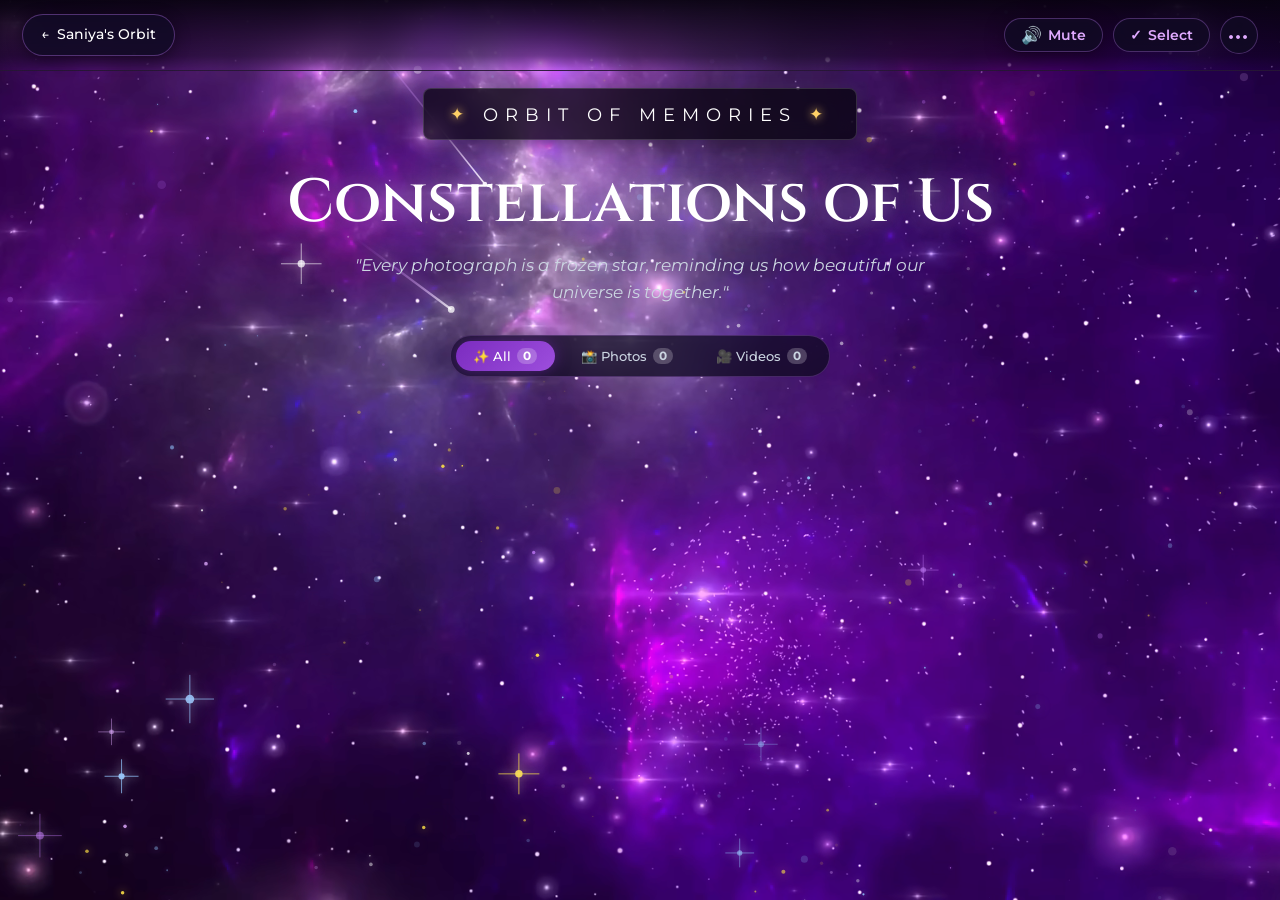
==== commit a8410d3d: "feat: set Senorita as background audio on infinite loop with minimalist mute/unmute control" ====
--- a/gallery.html
+++ b/gallery.html
@@ -48,7 +48,20 @@
       </span>
     </div>
 
+    <!-- Background Audio Loop (Senorita) -->
+    <audio id="bg-audio" loop preload="auto">
+      <source src="assets/bg_music.mp3" type="audio/mpeg">
+      <source src="bg_music.mp3" type="audio/mpeg">
+      <source src="Senorita Ringtone Download.mp3.mpeg" type="audio/mpeg">
+    </audio>
+
     <div class="nav-right">
+      <!-- Mute / Unmute Button -->
+      <button class="nav-btn audio-toggle-btn" id="gallery-audio-toggle" title="Mute / Unmute Music">
+        <span class="audio-icon" id="gallery-audio-icon">🔊</span>
+        <span class="btn-text" id="gallery-audio-text">Mute</span>
+      </button>
+
       <!-- Select Mode Toggle Button -->
       <button class="nav-btn select-mode-btn" id="toggle-select-btn" title="Select multiple items">
         <span class="btn-icon">✓</span>
--- a/style.css
+++ b/style.css
@@ -354,27 +354,16 @@
   100% { height: 14px; background: var(--star-gold); }
 }
 
-.custom-music-label {
-  display: flex;
-  align-items: center;
-  justify-content: center;
-  width: 36px;
-  height: 36px;
-  border-radius: 50%;
-  background: rgba(18, 11, 38, 0.7);
-  border: 1px solid rgba(199, 125, 255, 0.3);
-  color: var(--theme-glow);
-  font-size: 0.9rem;
-  font-weight: bold;
-  cursor: pointer;
-  transition: all 0.3s ease;
-}
-
-.custom-music-label:hover {
-  background: var(--theme-purple);
-  color: #fff;
-  transform: scale(1.1);
-}
+.audio-icon {
+  font-size: 1.05rem;
+  line-height: 1;
+  transition: transform 0.25s ease;
+}
+
+.audio-playing .audio-icon {
+  transform: scale(1.12);
+}
+
 
 /* ==========================================================
    MAIN WRAPPER & HERO SECTION (EXACT REFERENCE DESIGN)
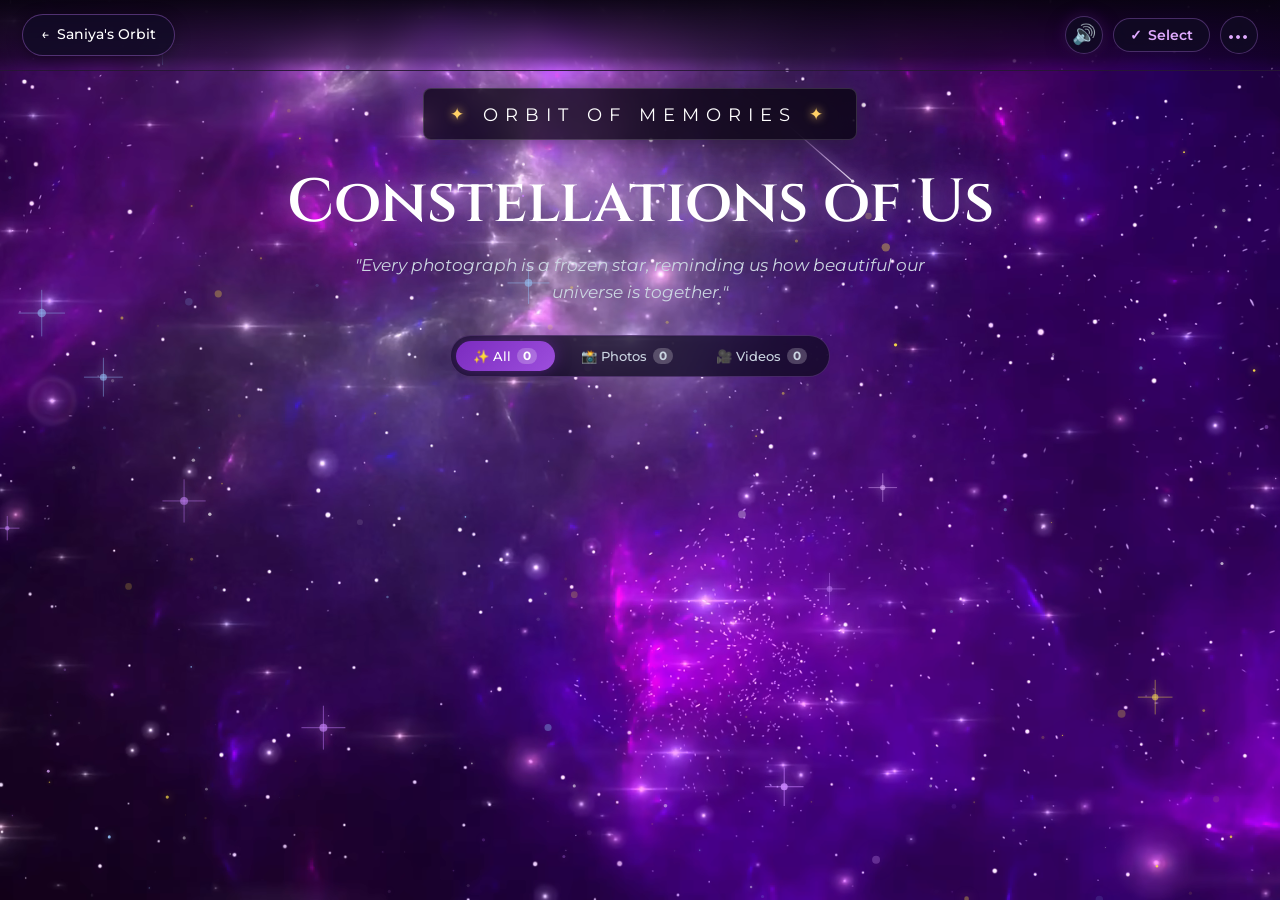
==== commit cfedae19: "fix: resolve letter modal display on YES click, unmute song on acceptance, and simplify audio toggle" ====
--- a/gallery.html
+++ b/gallery.html
@@ -56,10 +56,9 @@
     </audio>
 
     <div class="nav-right">
-      <!-- Mute / Unmute Button -->
-      <button class="nav-btn audio-toggle-btn" id="gallery-audio-toggle" title="Mute / Unmute Music">
+      <!-- Mute / Unmute Button (Only Symbol) -->
+      <button class="nav-btn audio-toggle-btn" id="gallery-audio-toggle" title="Mute / Unmute Music" aria-label="Mute / Unmute Music">
         <span class="audio-icon" id="gallery-audio-icon">🔊</span>
-        <span class="btn-text" id="gallery-audio-text">Mute</span>
       </button>
 
       <!-- Select Mode Toggle Button -->
--- a/style.css
+++ b/style.css
@@ -286,82 +286,37 @@
 .audio-toggle-btn {
   display: inline-flex;
   align-items: center;
-  gap: 12px;
-  background: rgba(18, 11, 38, 0.75);
-  border: 1px solid rgba(199, 125, 255, 0.35);
+  justify-content: center;
+  width: 40px;
+  height: 40px;
+  padding: 0;
+  border-radius: 50%;
+  background: rgba(18, 11, 38, 0.85);
+  border: 1.5px solid rgba(199, 125, 255, 0.45);
   color: #fff;
-  padding: 0.5rem 1.2rem;
-  border-radius: 999px;
-  font-family: var(--font-montserrat);
-  font-size: 0.85rem;
-  font-weight: 500;
   cursor: pointer;
-  transition: all 0.3s ease;
+  transition: all 0.25s ease;
   backdrop-filter: blur(10px);
-  box-shadow: 0 4px 20px rgba(0, 0, 0, 0.4);
+  box-shadow: 0 4px 20px rgba(0, 0, 0, 0.4), 0 0 15px rgba(123, 44, 191, 0.3);
 }
 
 .audio-toggle-btn:hover {
-  background: rgba(45, 17, 85, 0.85);
-  border-color: var(--theme-glow);
-  box-shadow: 0 0 25px rgba(199, 125, 255, 0.45);
-  transform: translateY(-2px);
-}
-
-/* Vinyl Galaxy Disc Animation */
-.music-disc {
-  width: 22px;
-  height: 22px;
-  border-radius: 50%;
-  background: radial-gradient(circle, #fff 15%, #2a0845 40%, #110323 100%);
-  border: 1.5px solid var(--theme-glow);
-  position: relative;
-  transition: transform 0.5s linear;
-}
-
-.audio-playing .music-disc {
-  animation: spinDisc 3s linear infinite;
-}
-
-@keyframes spinDisc {
-  from { transform: rotate(0deg); }
-  to { transform: rotate(360deg); }
-}
-
-/* Equalizer sound bars */
-.sound-wave {
-  display: flex;
-  align-items: flex-end;
-  gap: 2px;
-  height: 14px;
-}
-
-.sound-wave .bar {
-  width: 3px;
-  background: var(--theme-glow);
-  border-radius: 2px;
-  height: 4px;
-  transition: height 0.2s ease;
-}
-
-.audio-playing .bar-1 { animation: soundWave 0.7s infinite alternate ease-in-out; }
-.audio-playing .bar-2 { animation: soundWave 0.5s infinite alternate ease-in-out 0.2s; }
-.audio-playing .bar-3 { animation: soundWave 0.9s infinite alternate ease-in-out 0.1s; }
-.audio-playing .bar-4 { animation: soundWave 0.6s infinite alternate ease-in-out 0.3s; }
-
-@keyframes soundWave {
-  0% { height: 3px; }
-  100% { height: 14px; background: var(--star-gold); }
+  background: rgba(123, 44, 191, 0.6);
+  border-color: #fff;
+  box-shadow: 0 0 25px rgba(199, 125, 255, 0.6);
+  transform: scale(1.08);
 }
 
 .audio-icon {
-  font-size: 1.05rem;
+  font-size: 1.22rem;
   line-height: 1;
+  display: inline-block;
   transition: transform 0.25s ease;
+  user-select: none;
 }
 
 .audio-playing .audio-icon {
-  transform: scale(1.12);
+  transform: scale(1.1);
 }
 
 
@@ -985,7 +940,6 @@
   justify-content: center;
   gap: 1.8rem;
   width: 100%;
-  position: relative;
 }
 
 /* Glowing Buttons Base - Compact, Refined Sizing */
@@ -1473,28 +1427,14 @@
     letter-spacing: 0.1em;
   }
 
-  .audio-label {
-    display: none;
-  }
-
   .audio-toggle-btn {
-    padding: 0.4rem 0.65rem;
-    gap: 6px;
-  }
-
-  .music-disc {
-    width: 24px;
-    height: 24px;
-  }
-
-  .disc-groove {
-    width: 14px;
-    height: 14px;
-  }
-
-  .disc-core {
-    width: 6px;
-    height: 6px;
+    width: 36px;
+    height: 36px;
+    padding: 0;
+  }
+
+  .audio-icon {
+    font-size: 1.15rem;
   }
 
   .solar-stats-grid {
--- a/gallery.css
+++ b/gallery.css
@@ -113,6 +113,14 @@
   padding: 0;
   font-size: 1.1rem;
   letter-spacing: 1px;
+}
+
+.nav-btn.audio-toggle-btn {
+  width: 38px;
+  height: 38px;
+  padding: 0;
+  border-radius: 50%;
+  font-size: 1.15rem;
 }
 
 /* ==========================================================
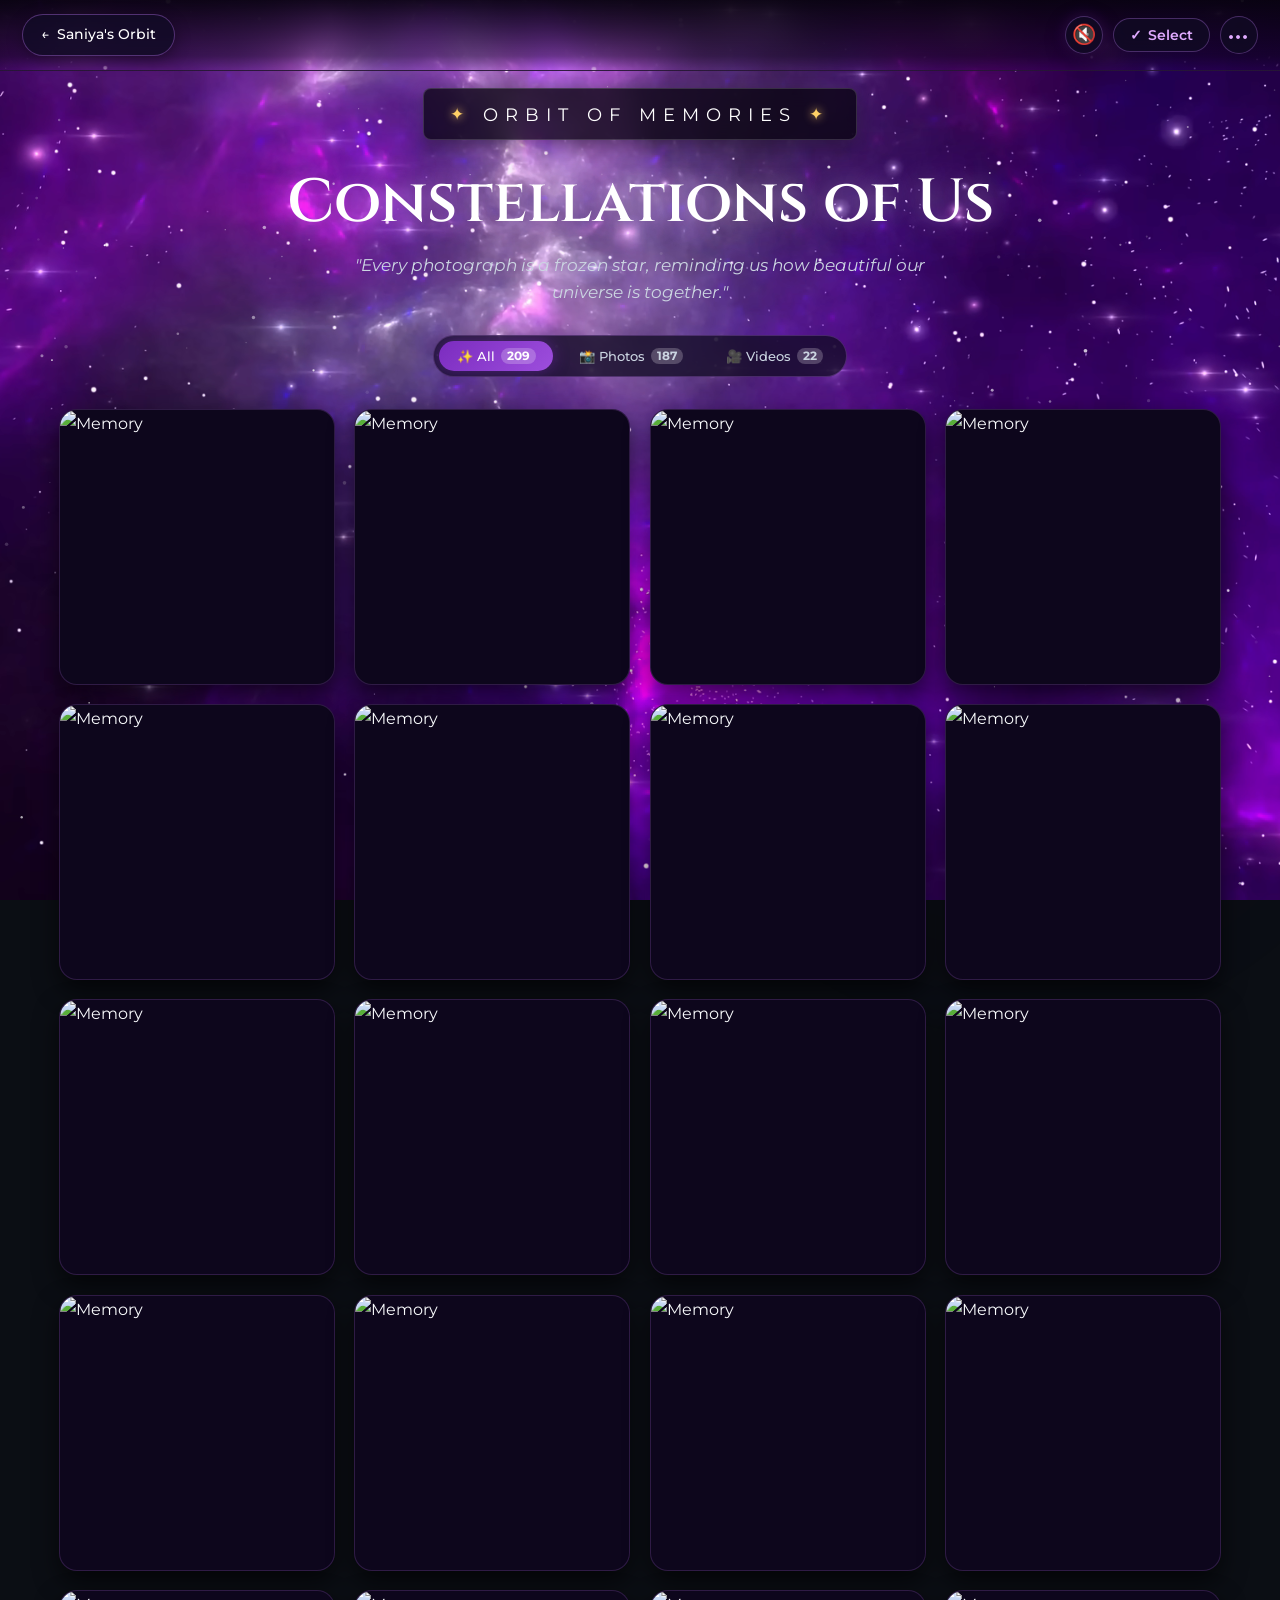
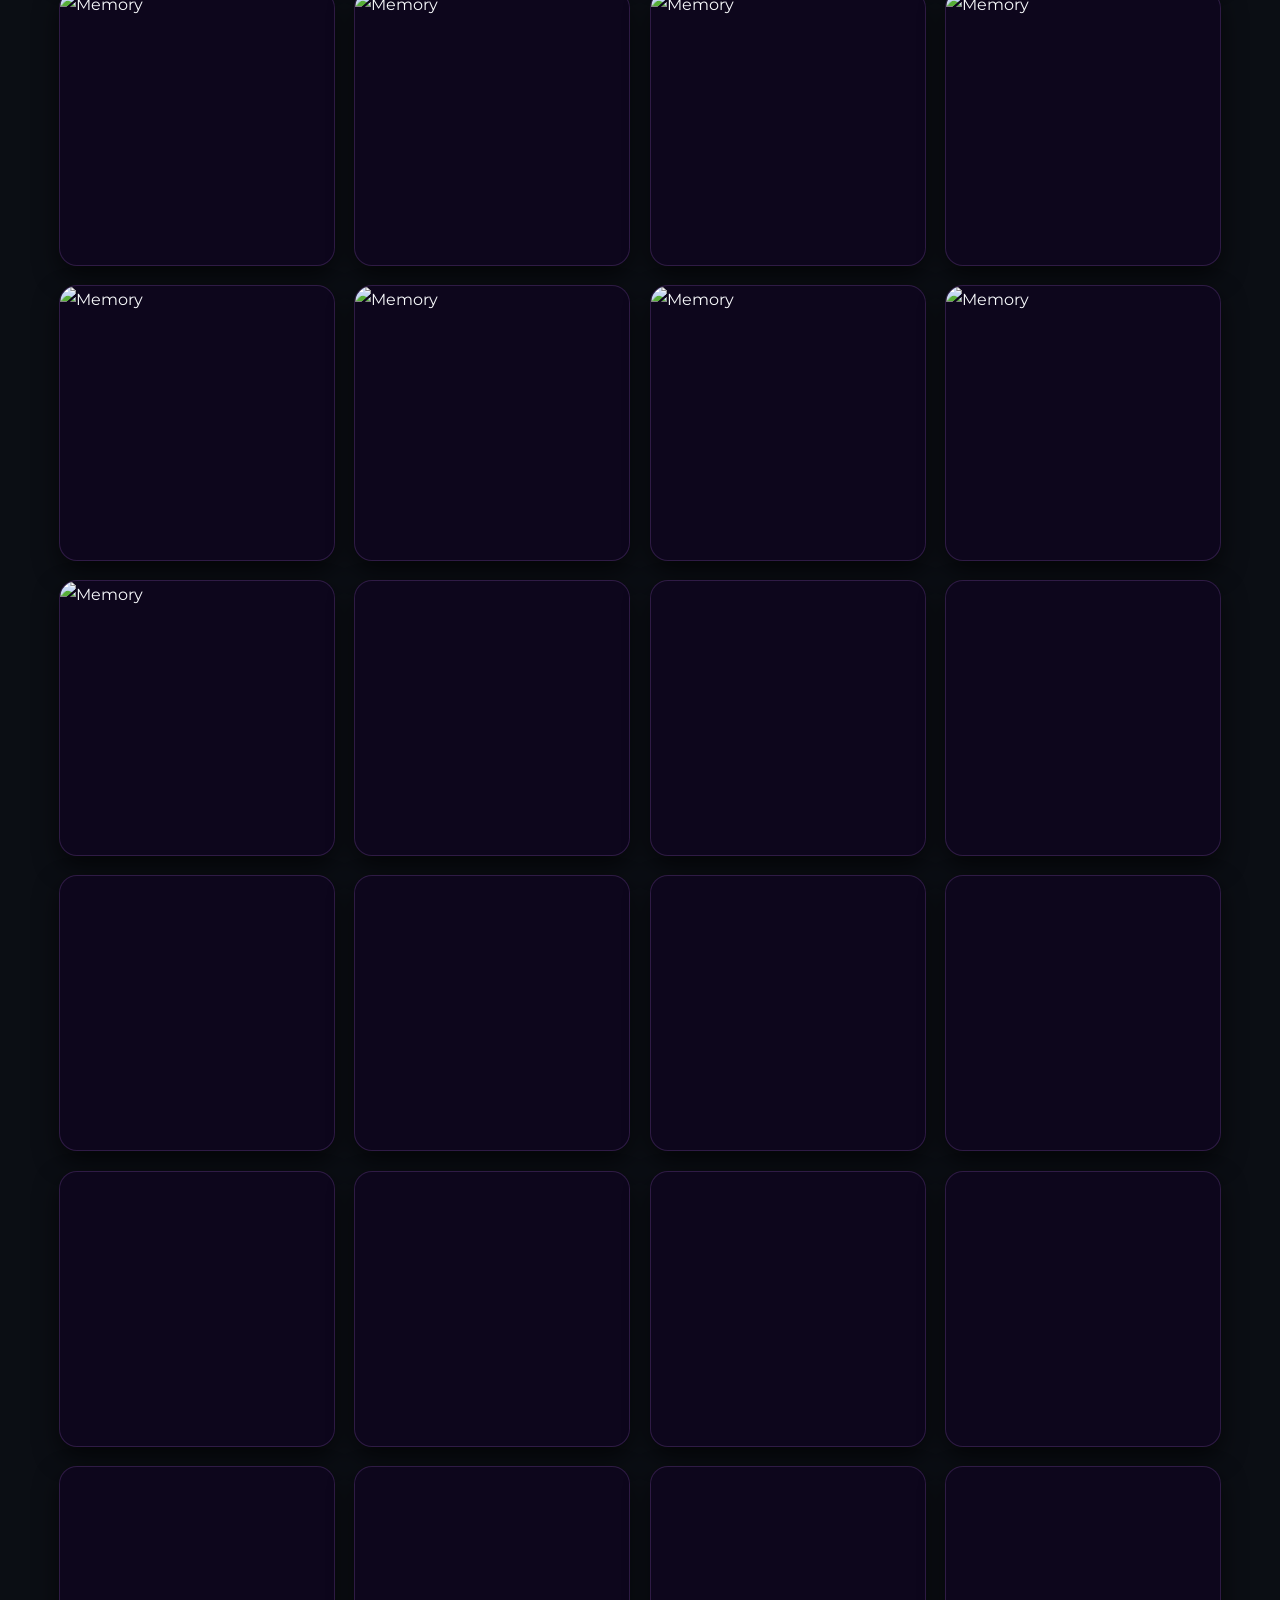
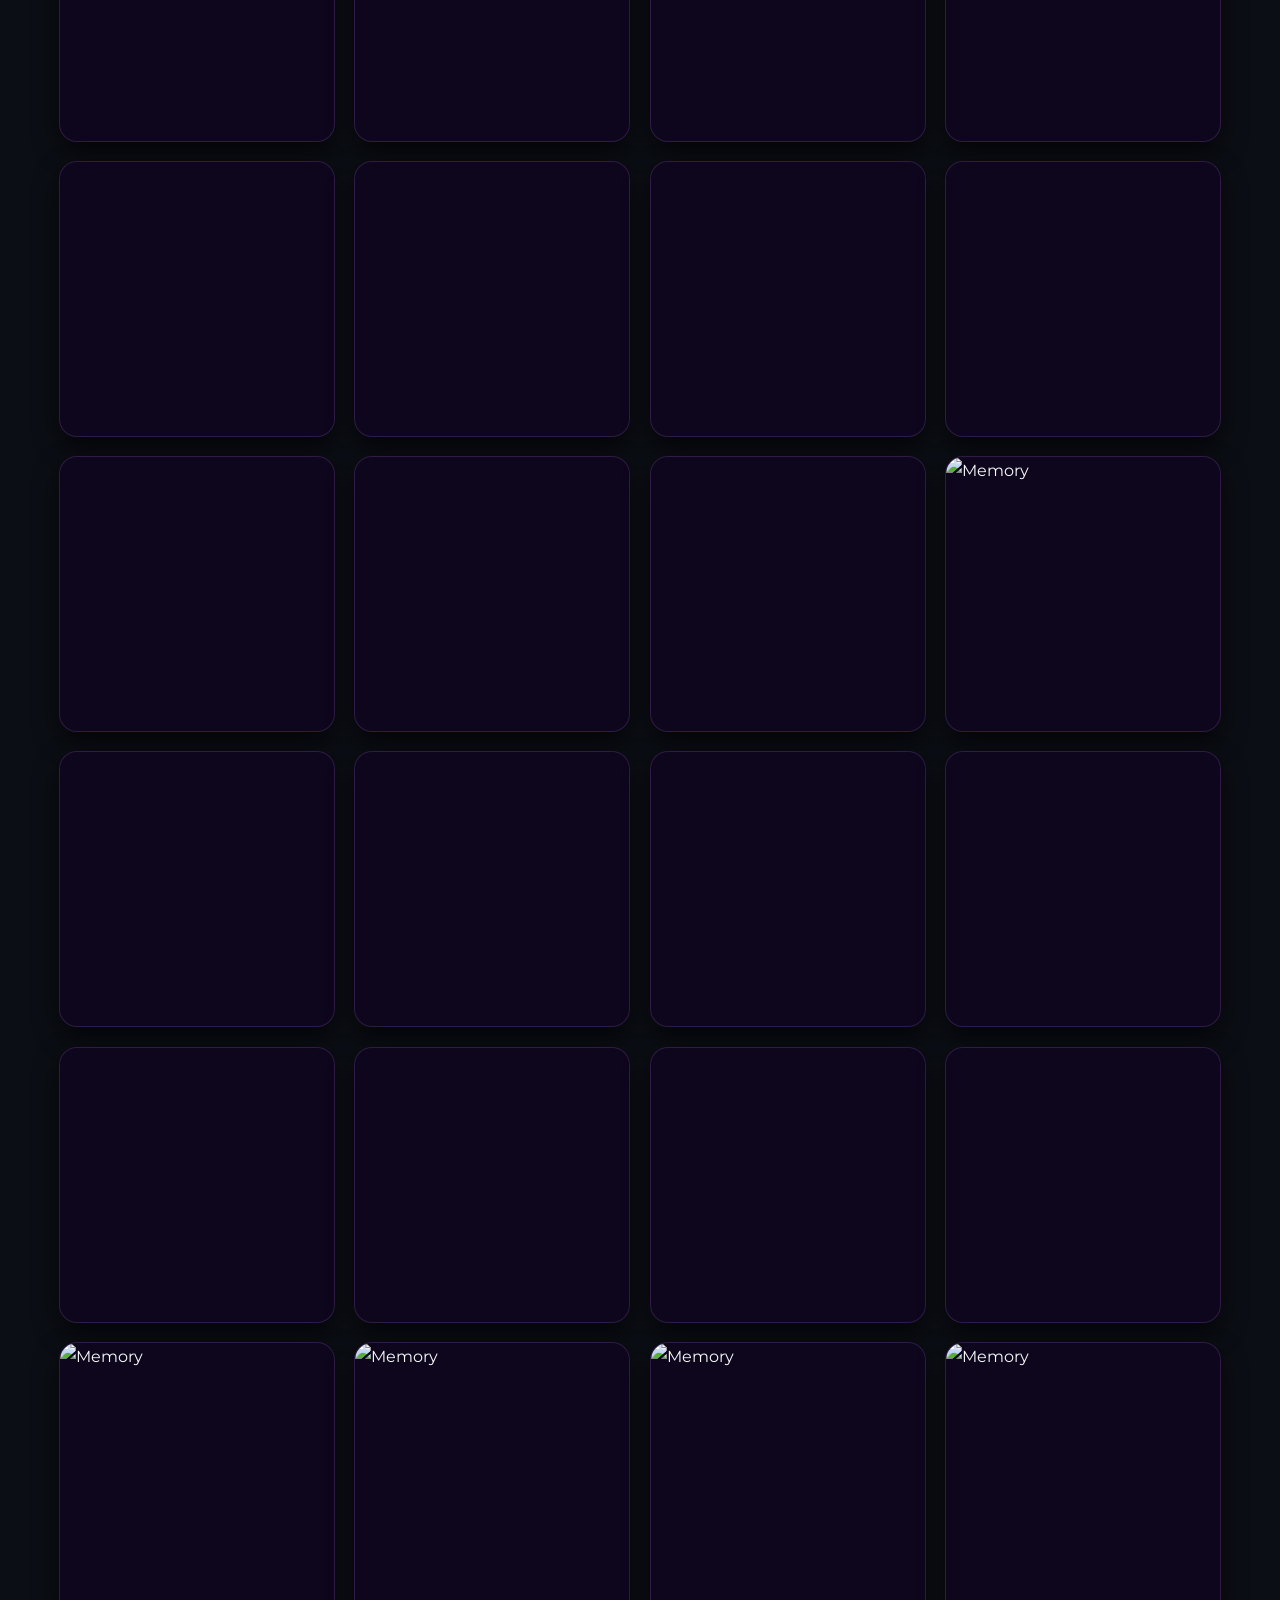
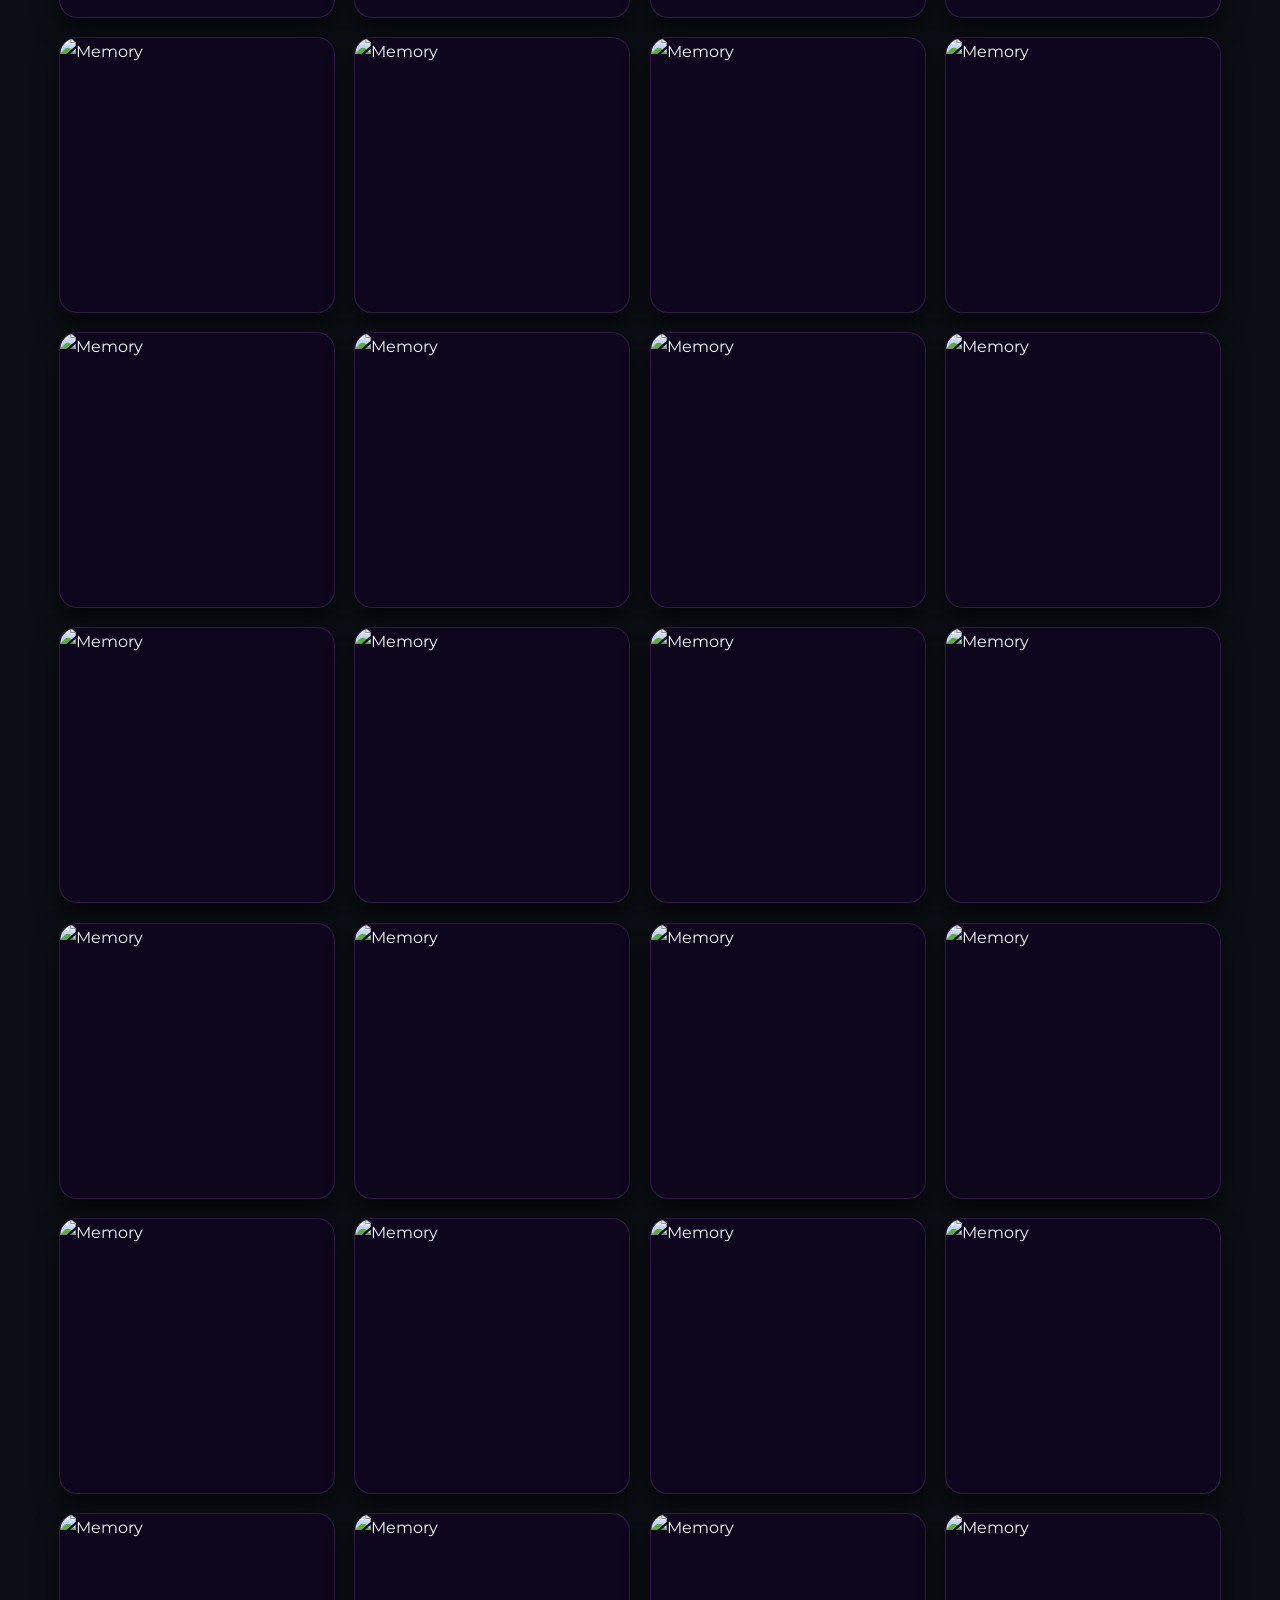
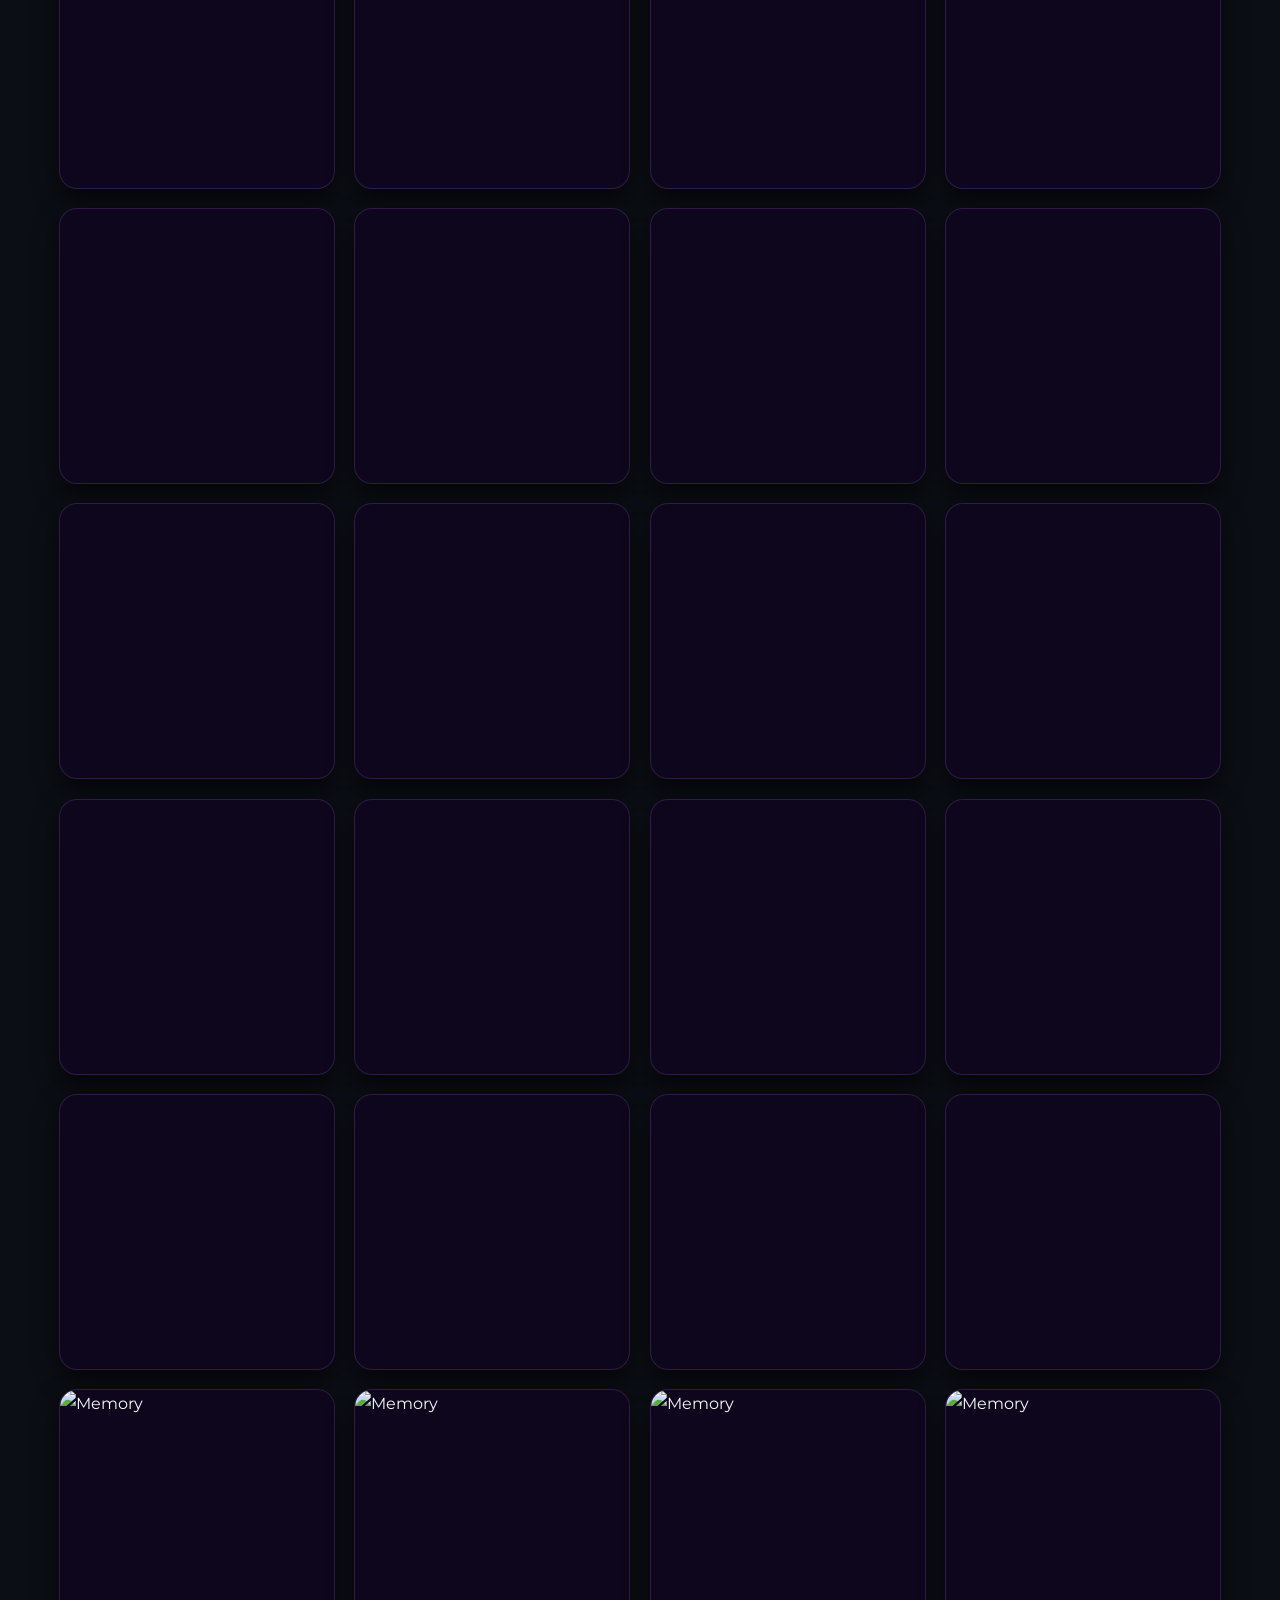
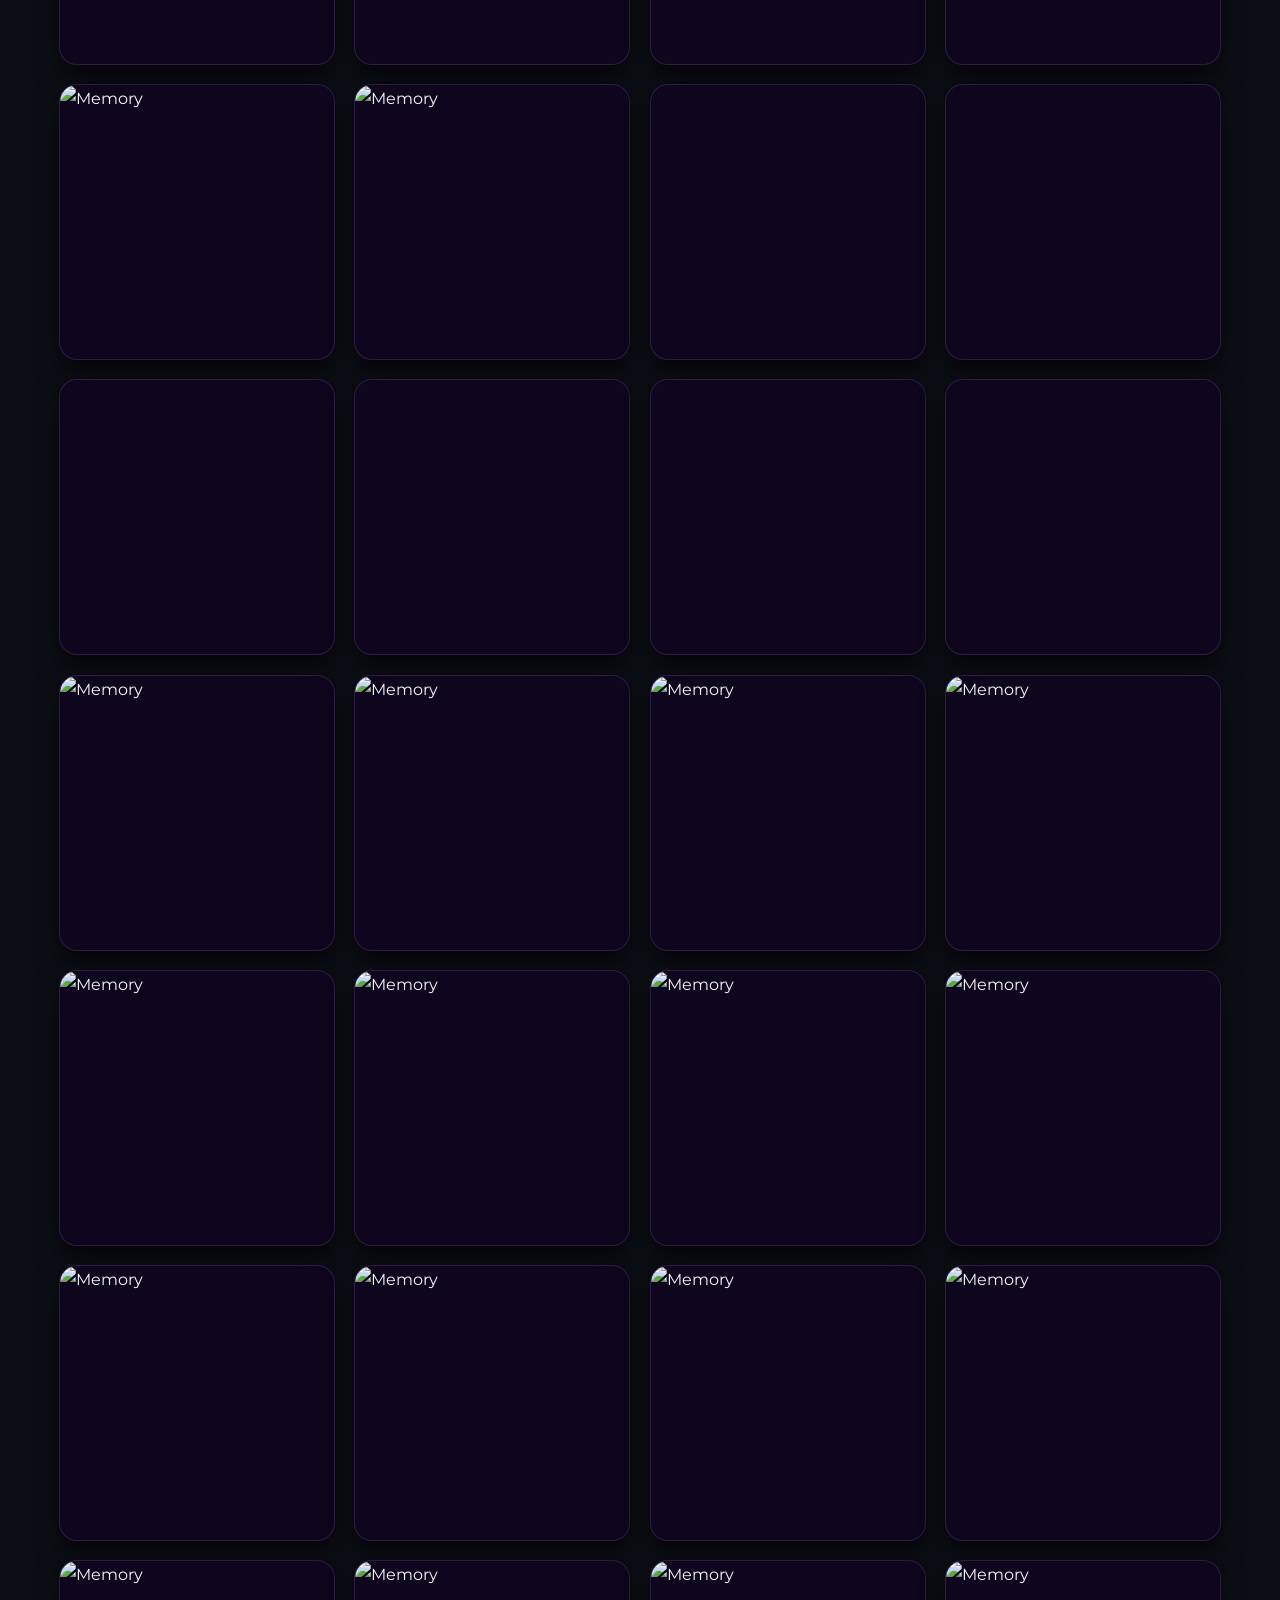
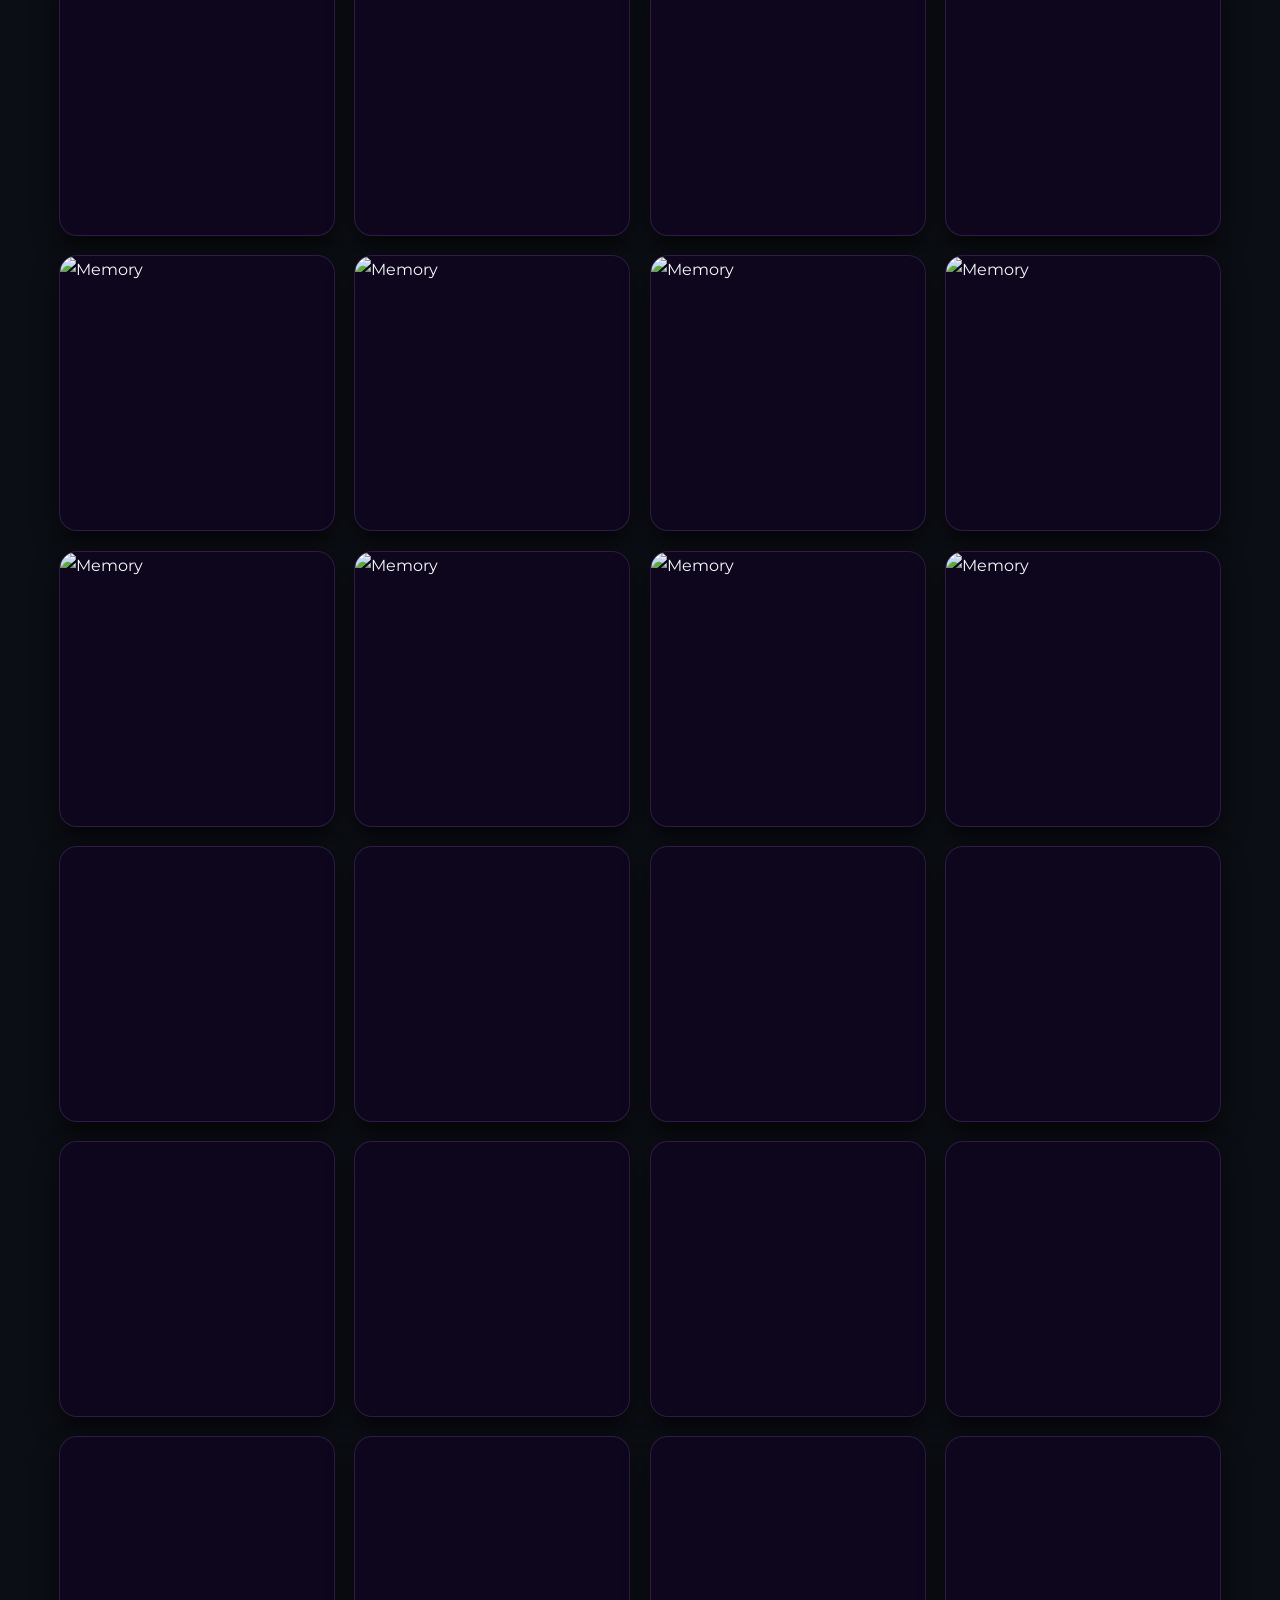
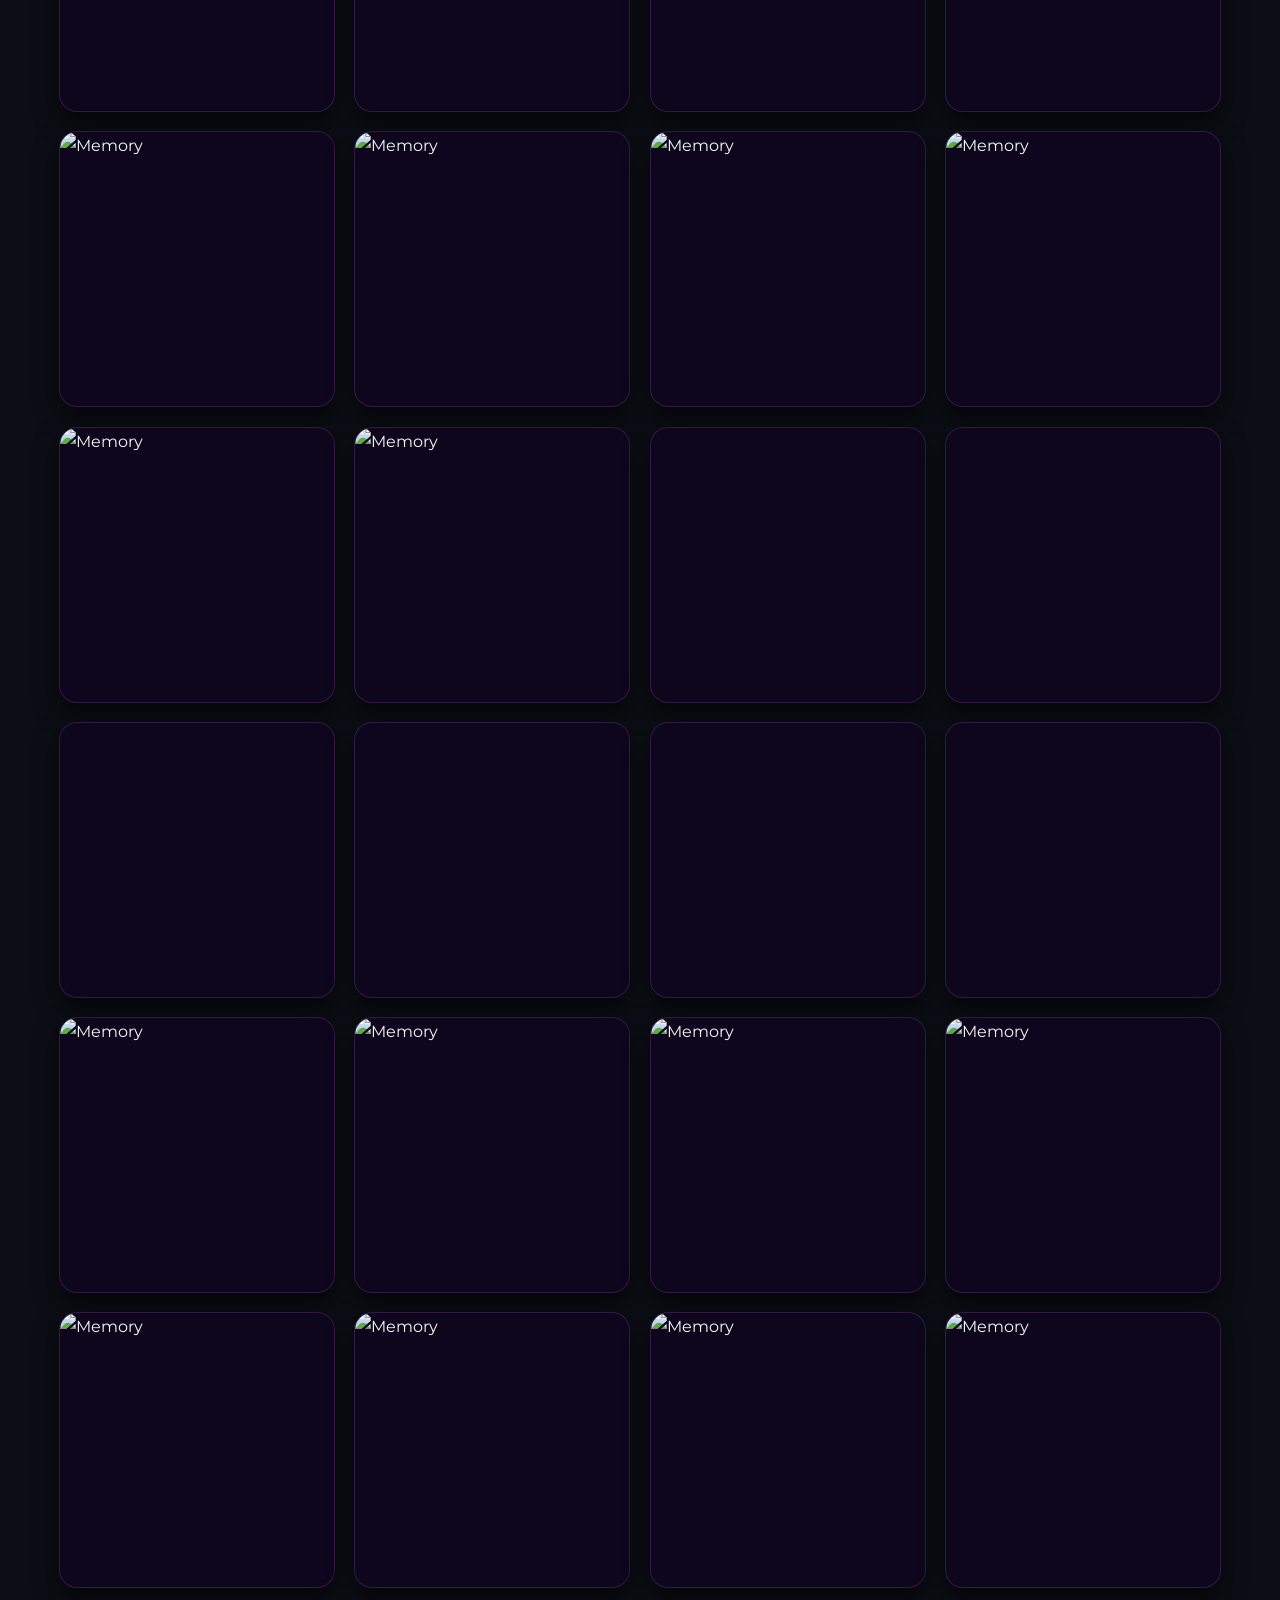
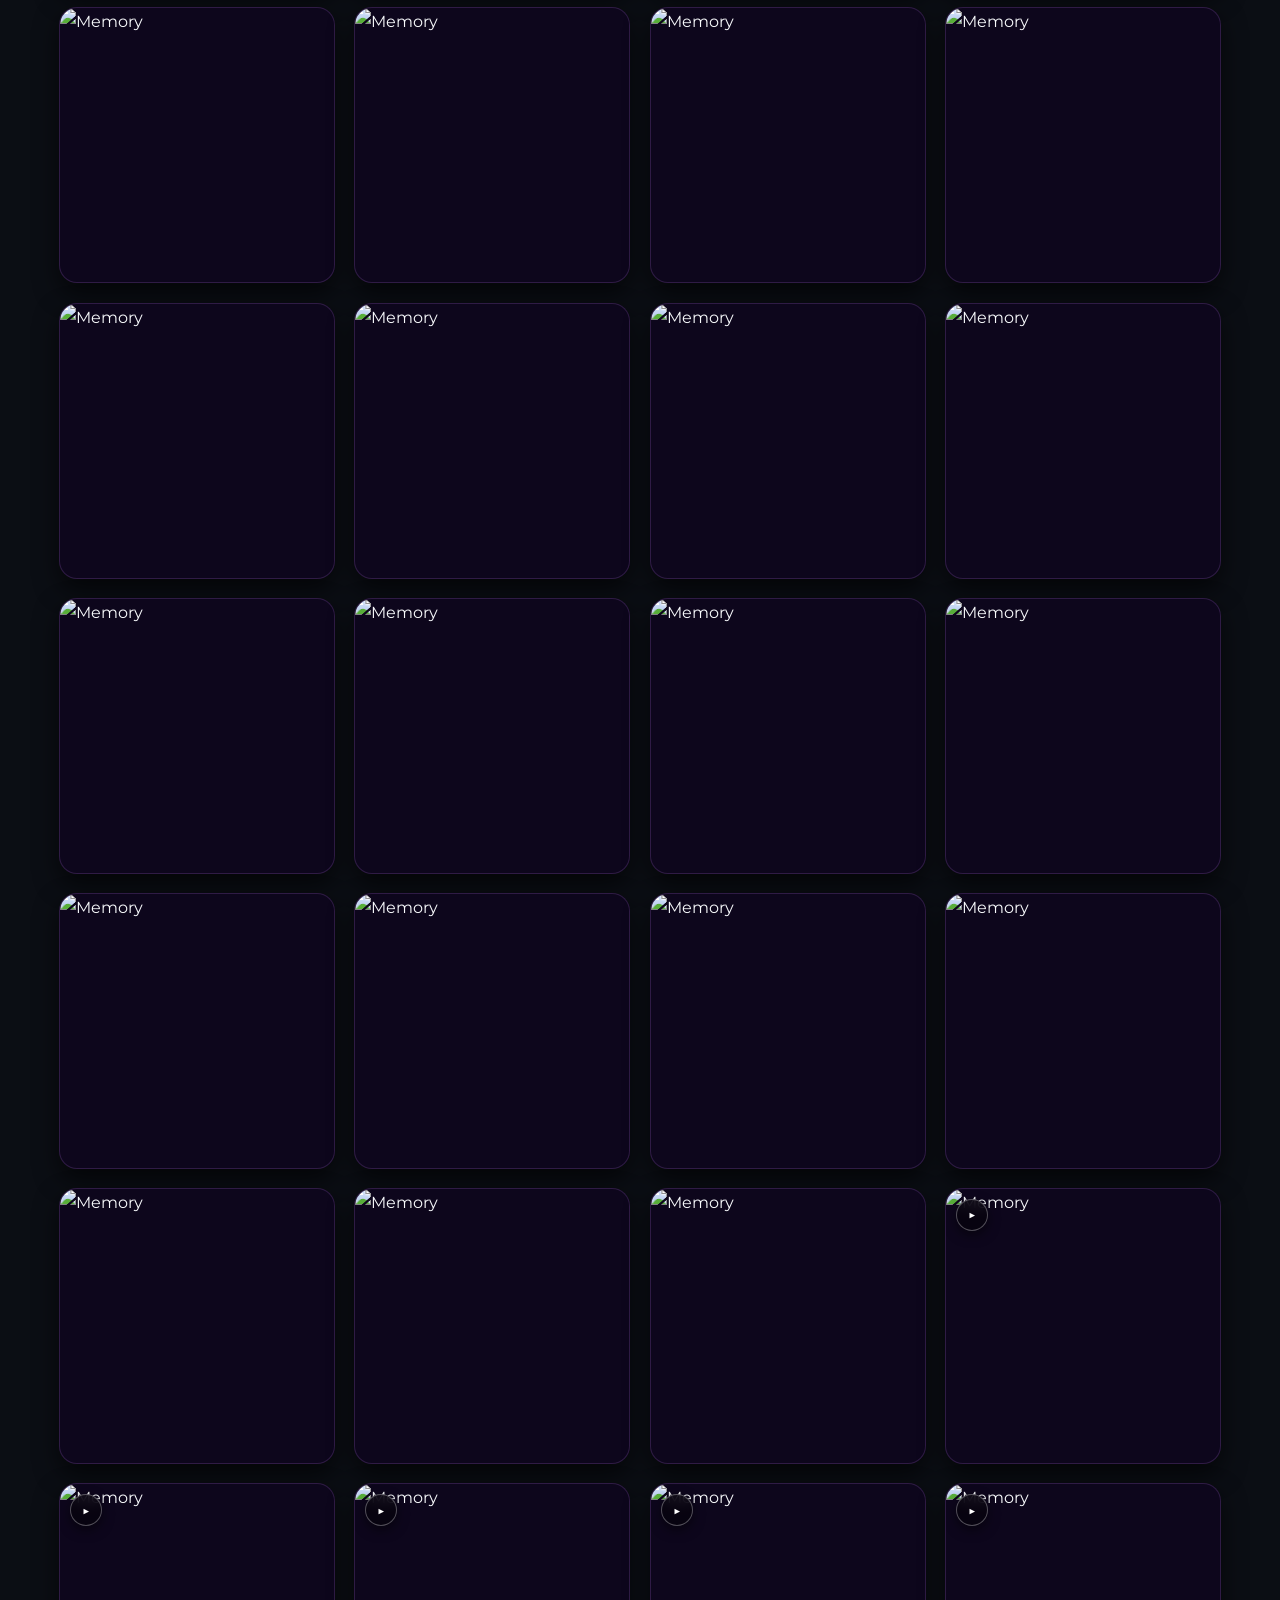
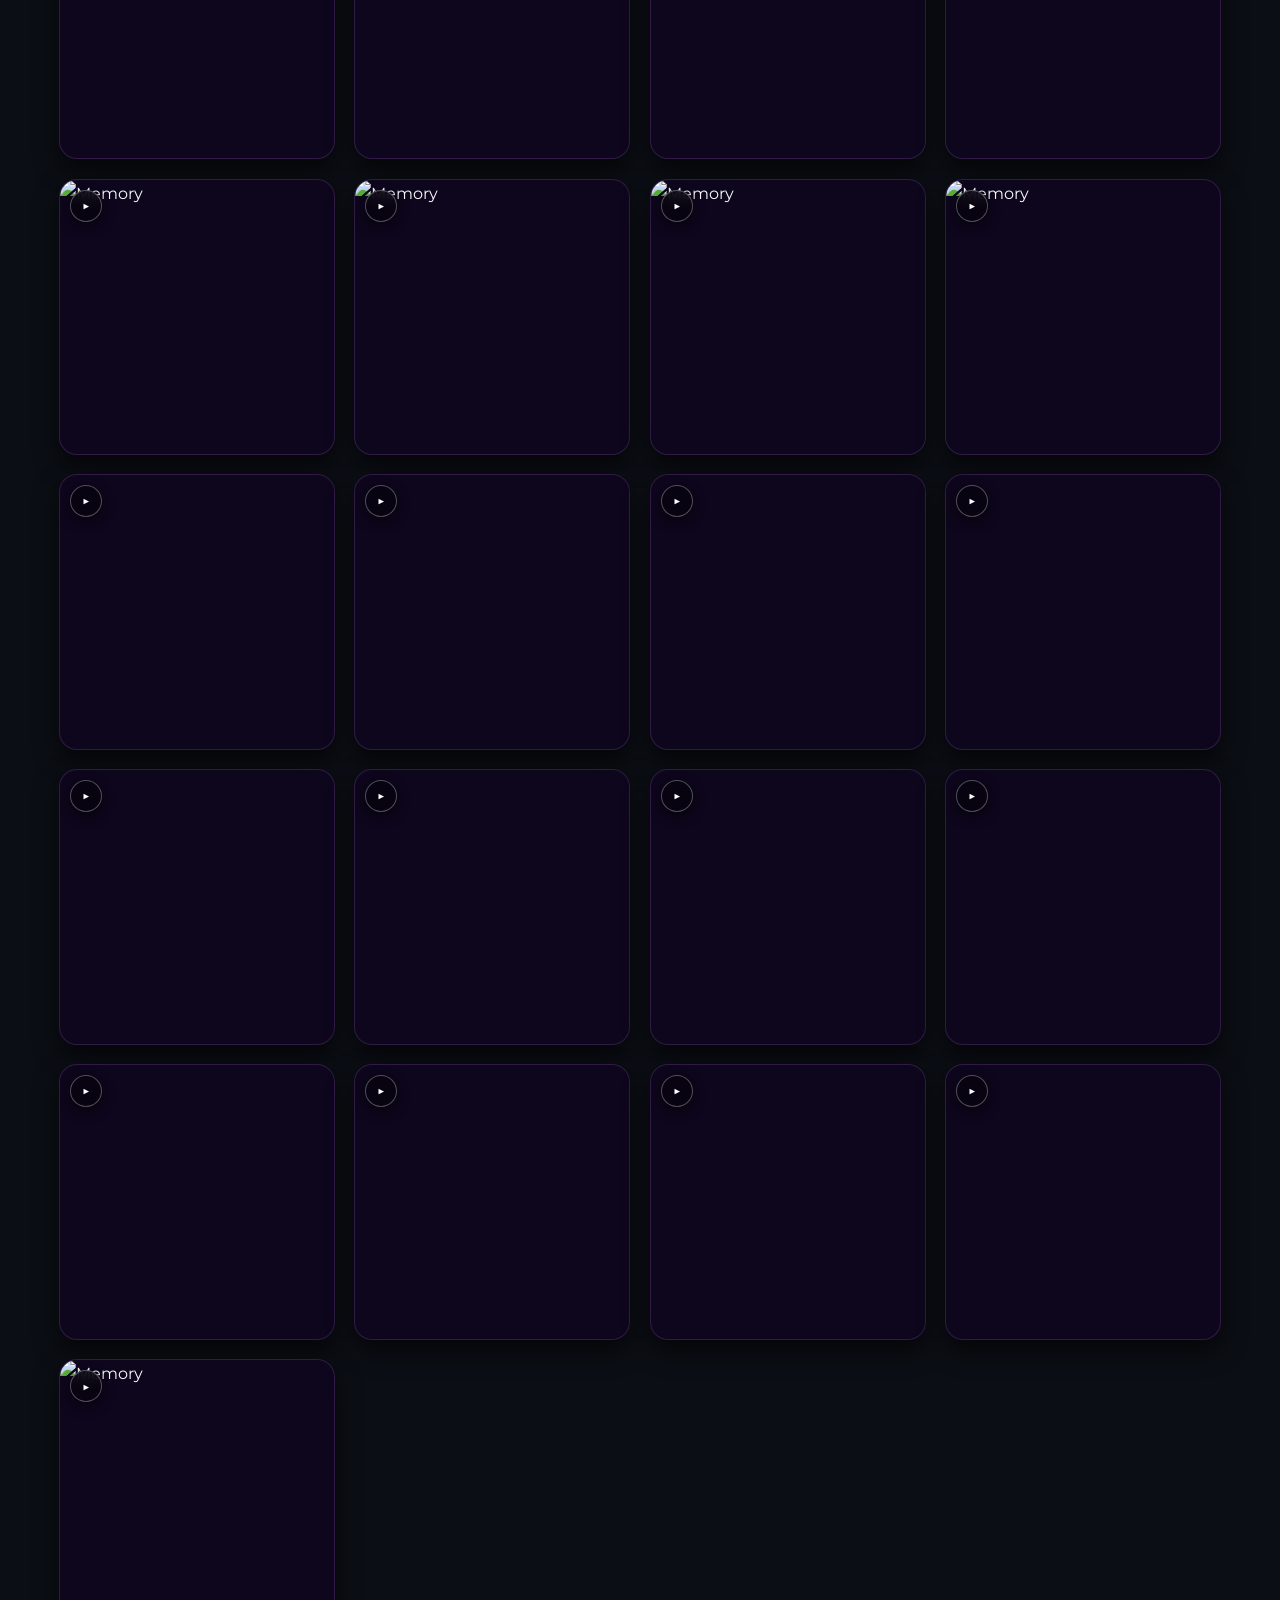
==== commit fd458a38: "fix: resolve duplicate script tag and SyntaxError in gallery.html, restoring media grid and backgrou" ====
--- a/gallery.html
+++ b/gallery.html
@@ -244,7 +244,6 @@
   <div class="toast-popup" id="toast-popup"></div>
 
   <script src="gsap.min.js"></script>
-  <script src="script.js"></script>
   <script src="gallery.js"></script>
 </body>
 </html>
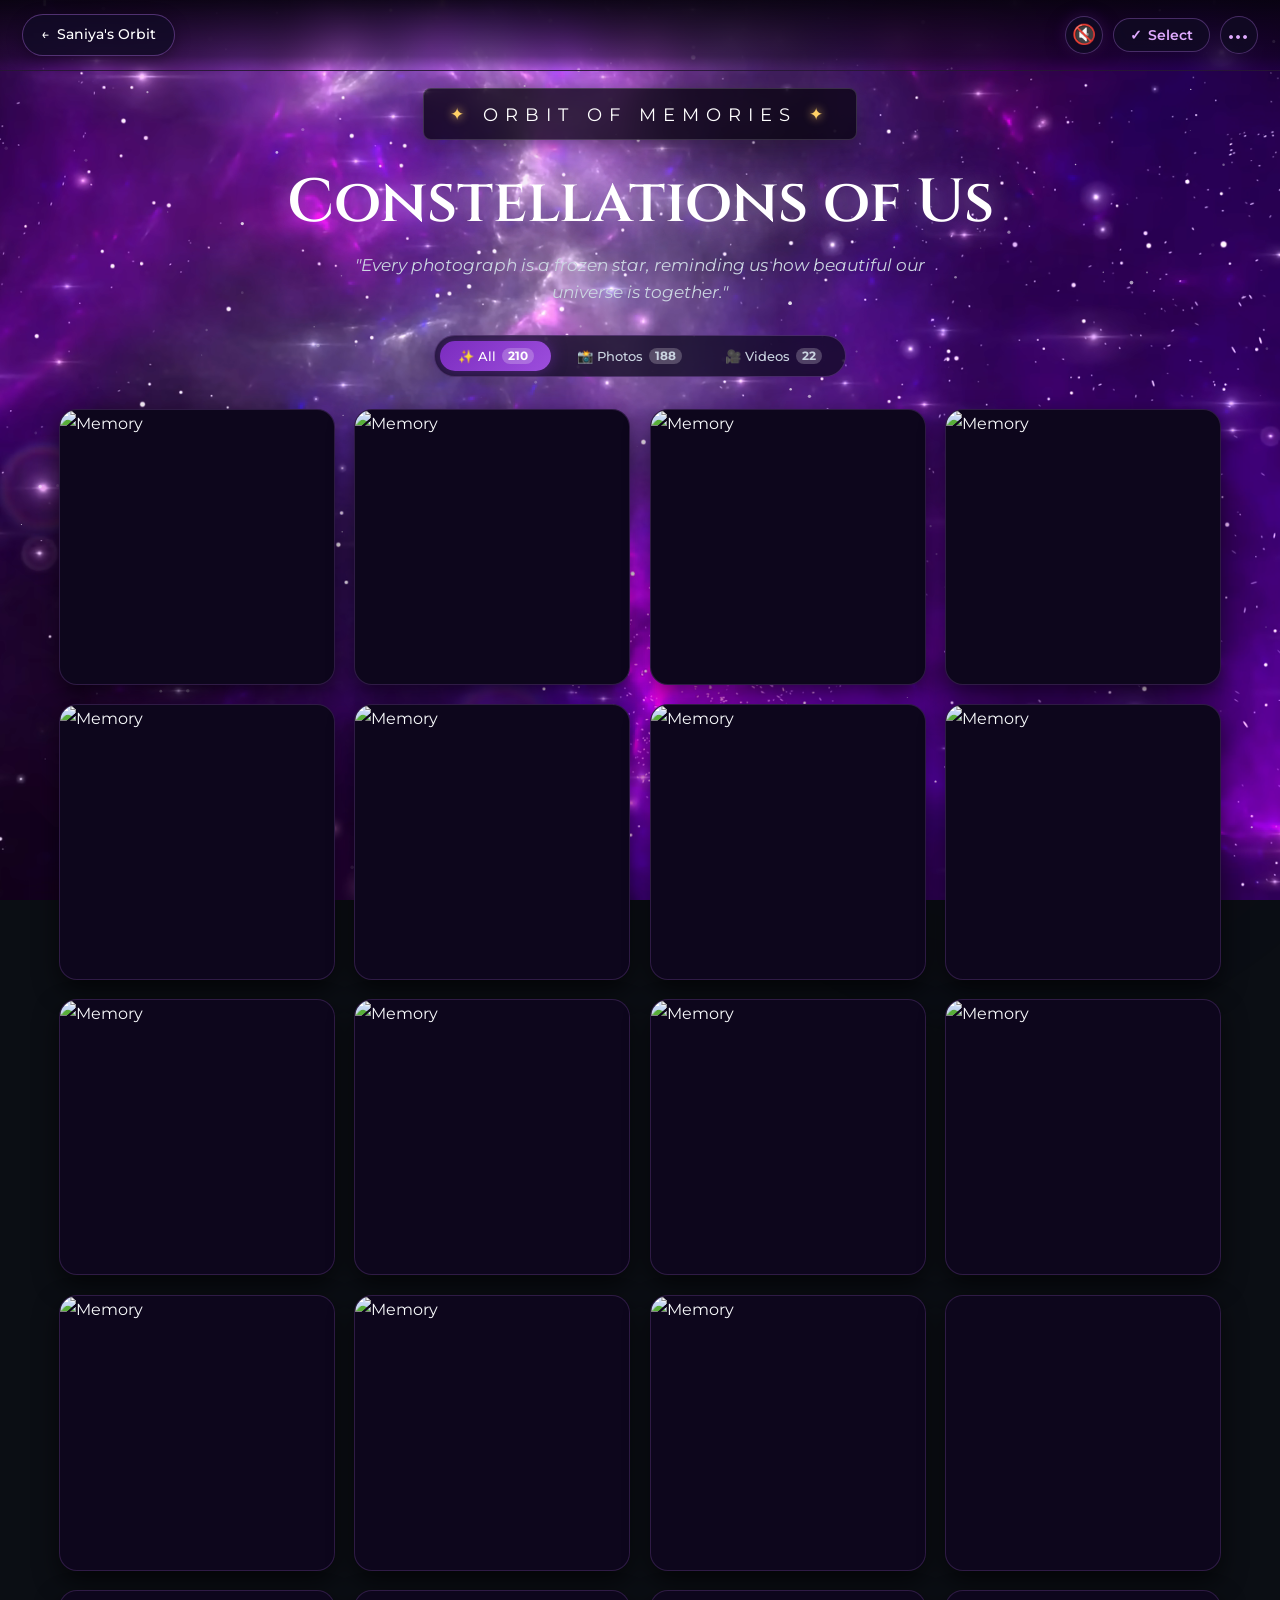
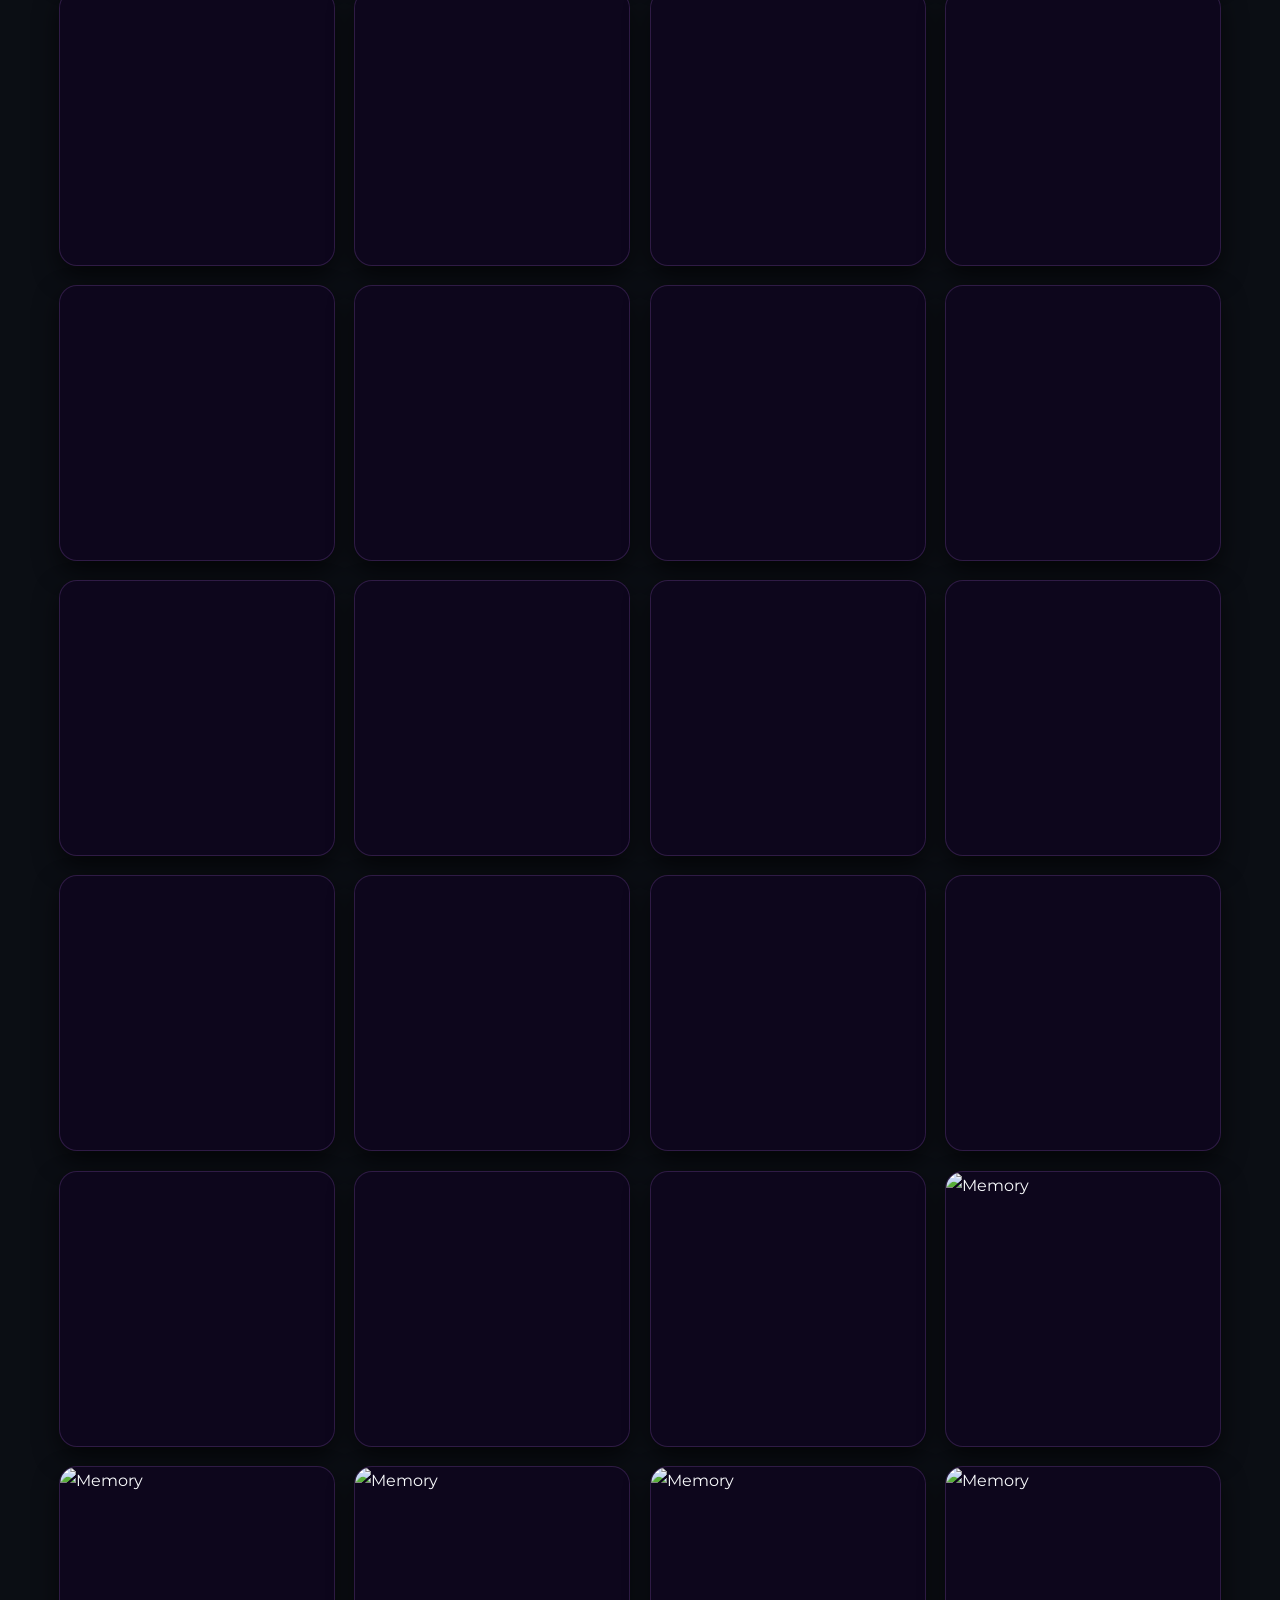
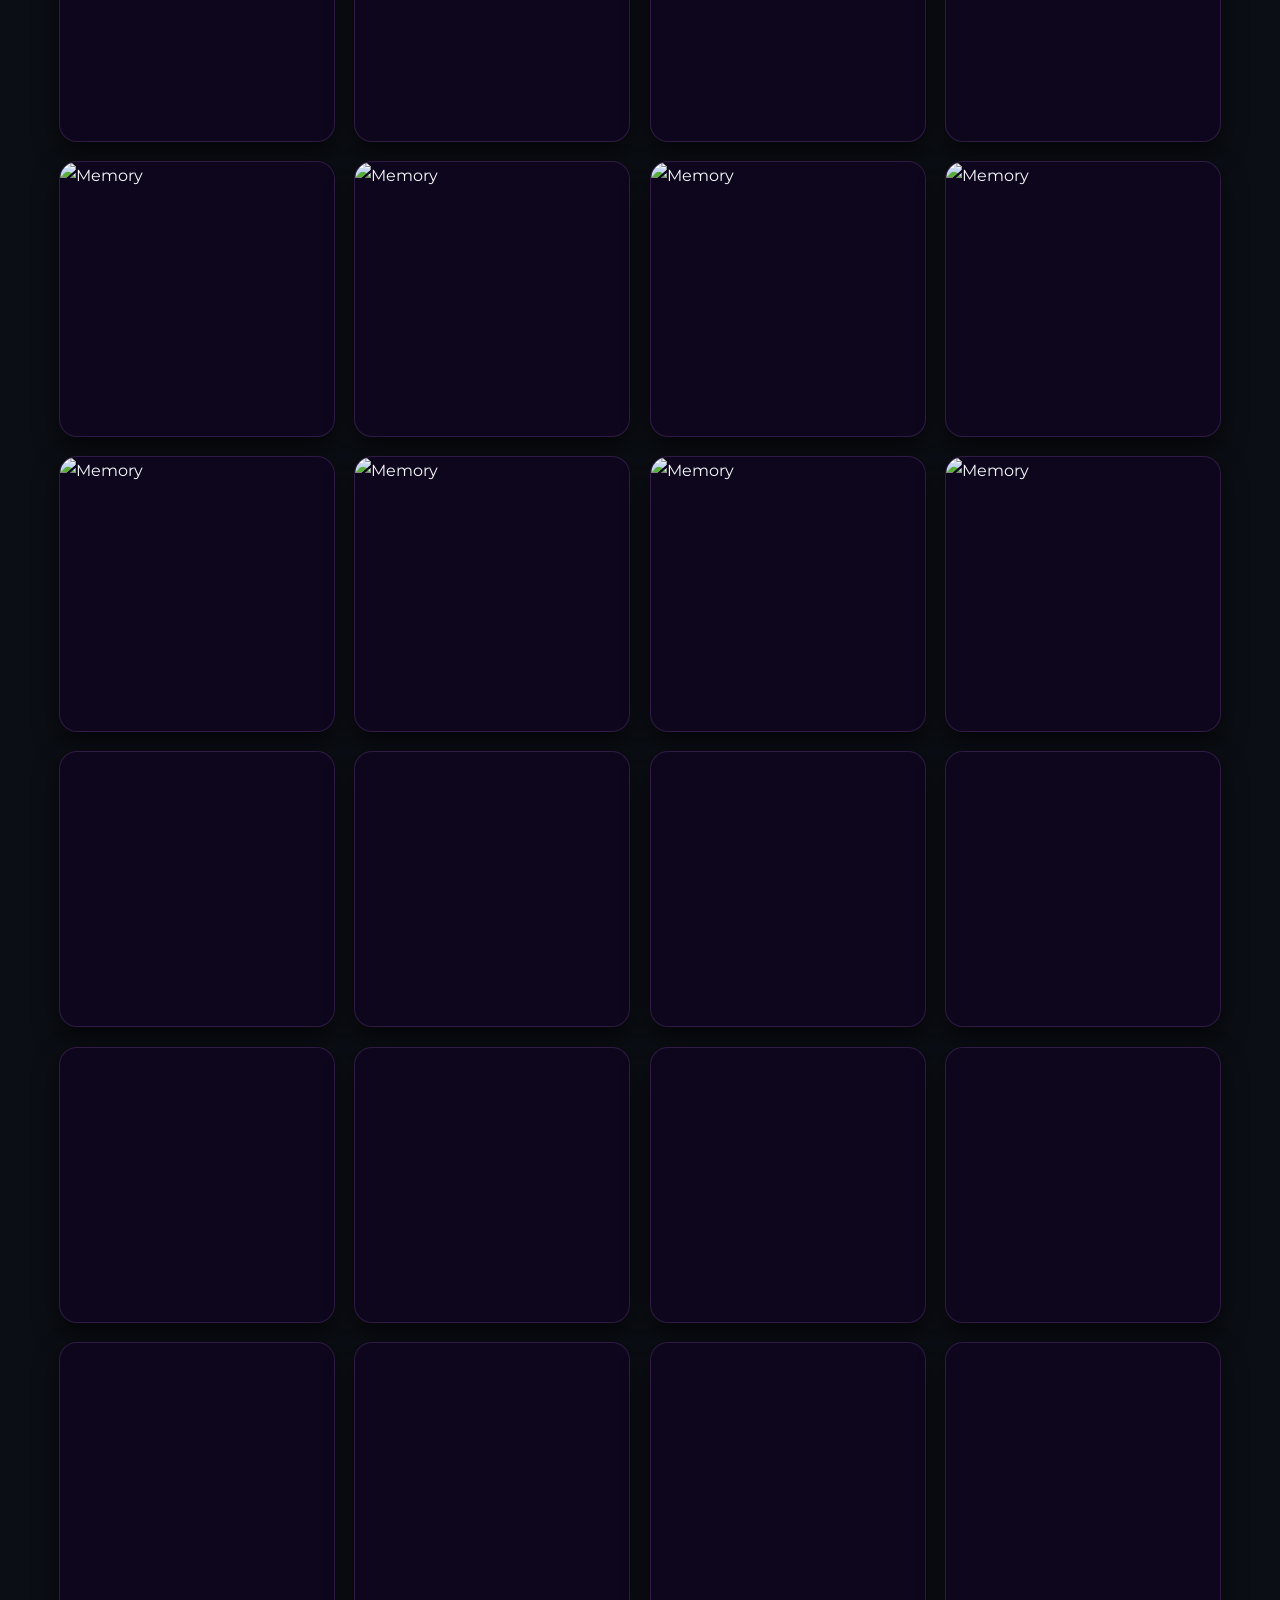
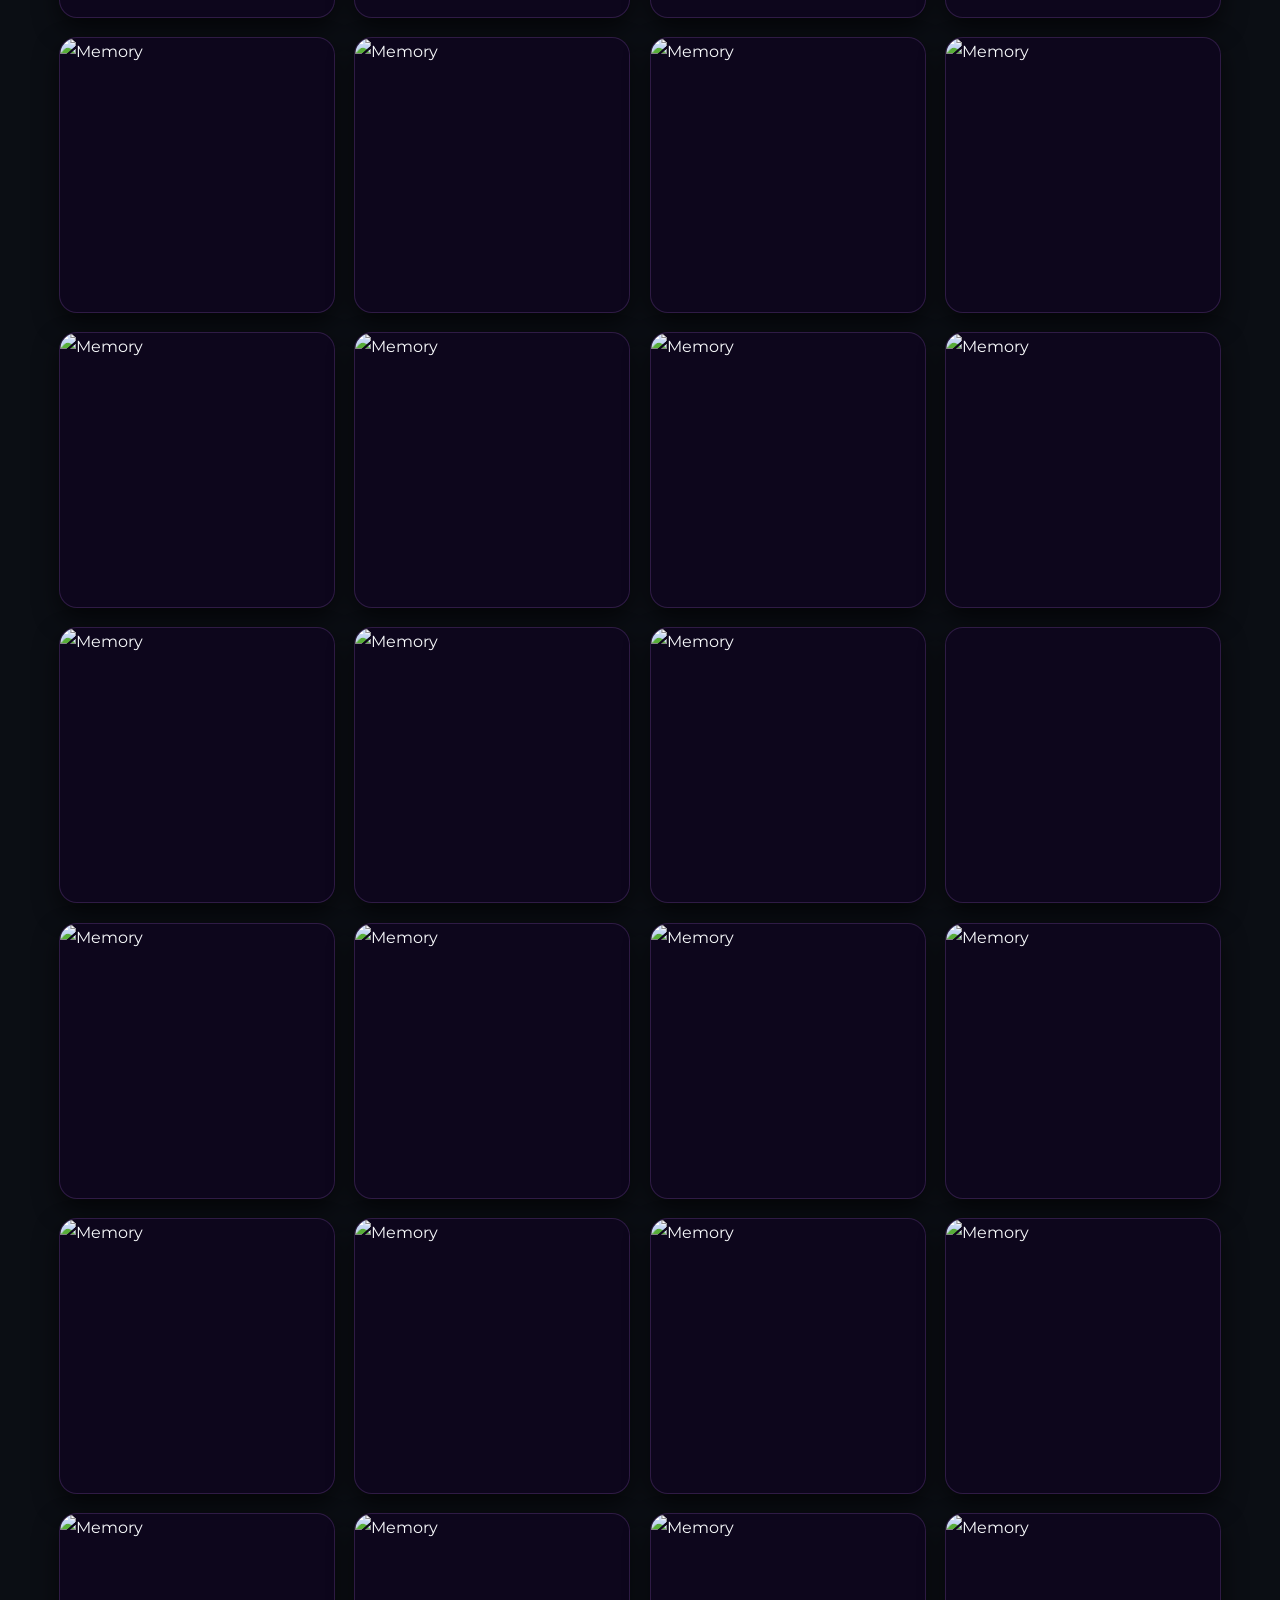
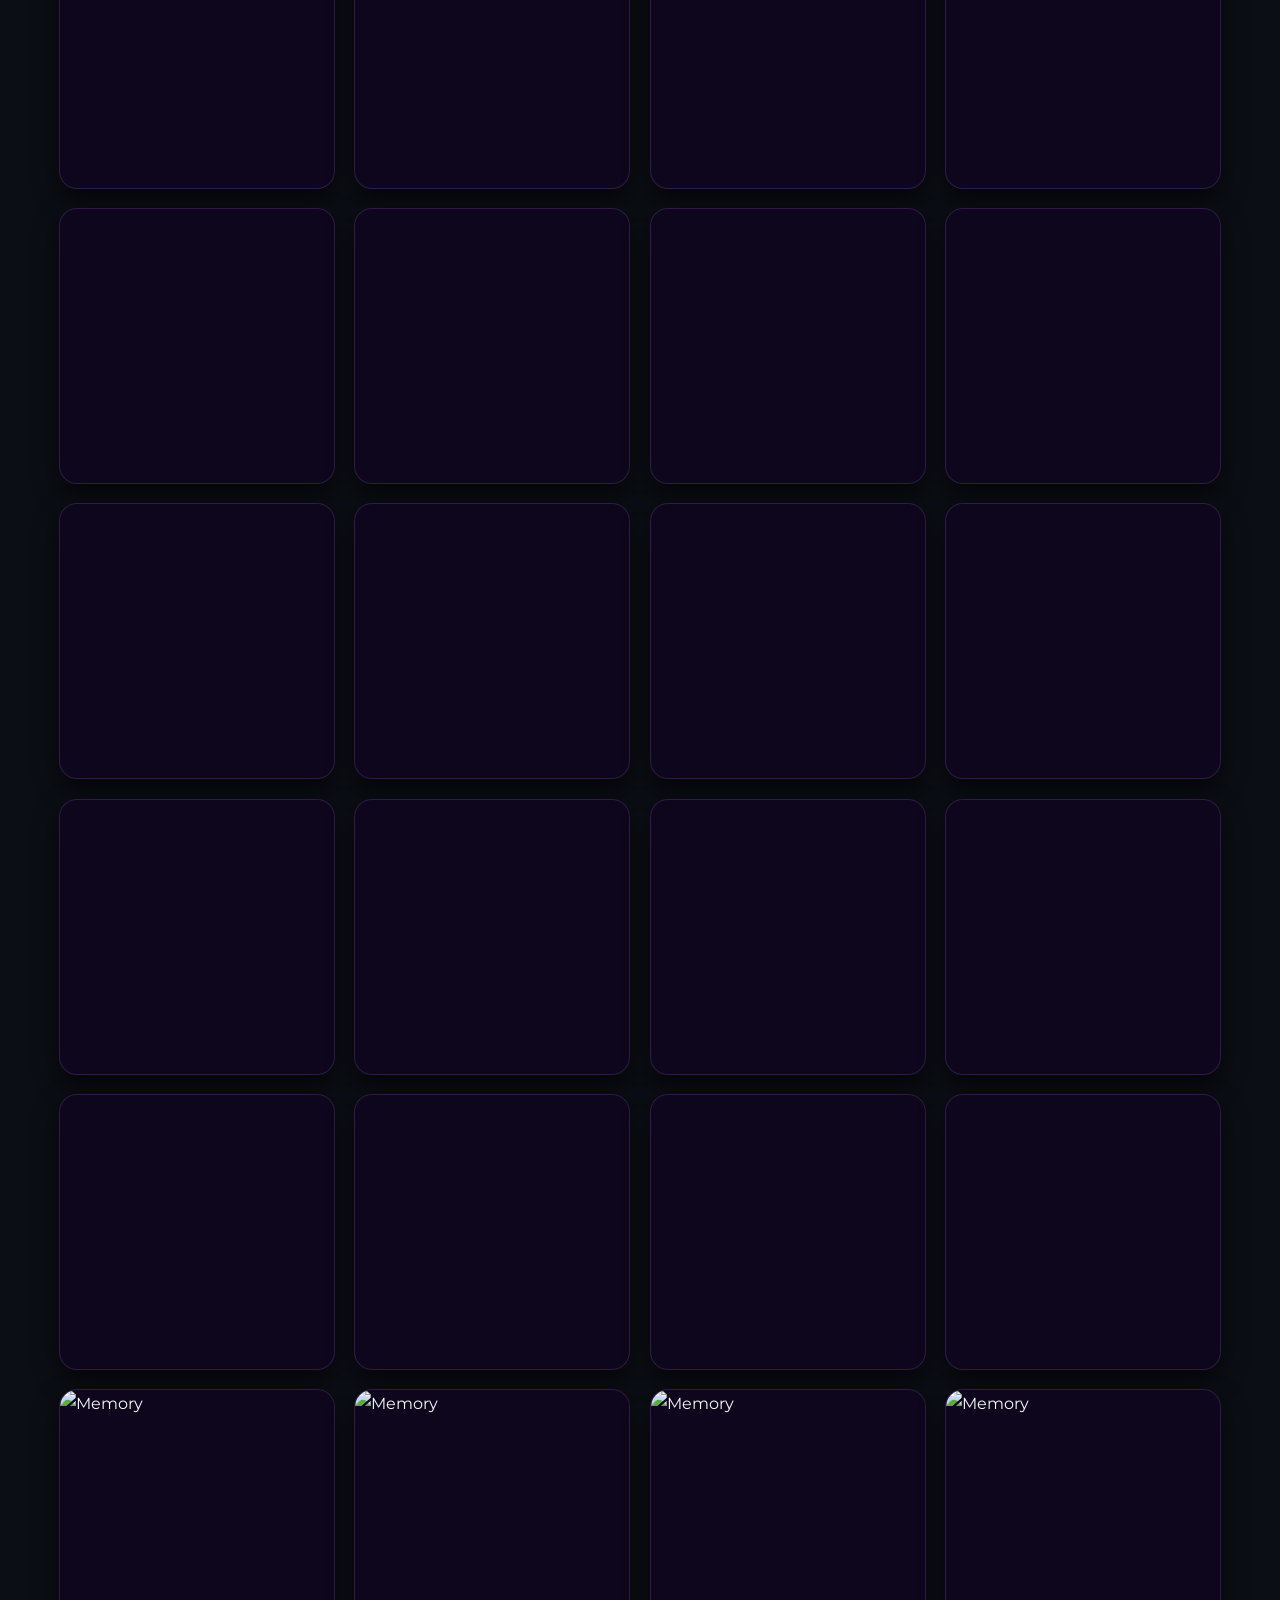
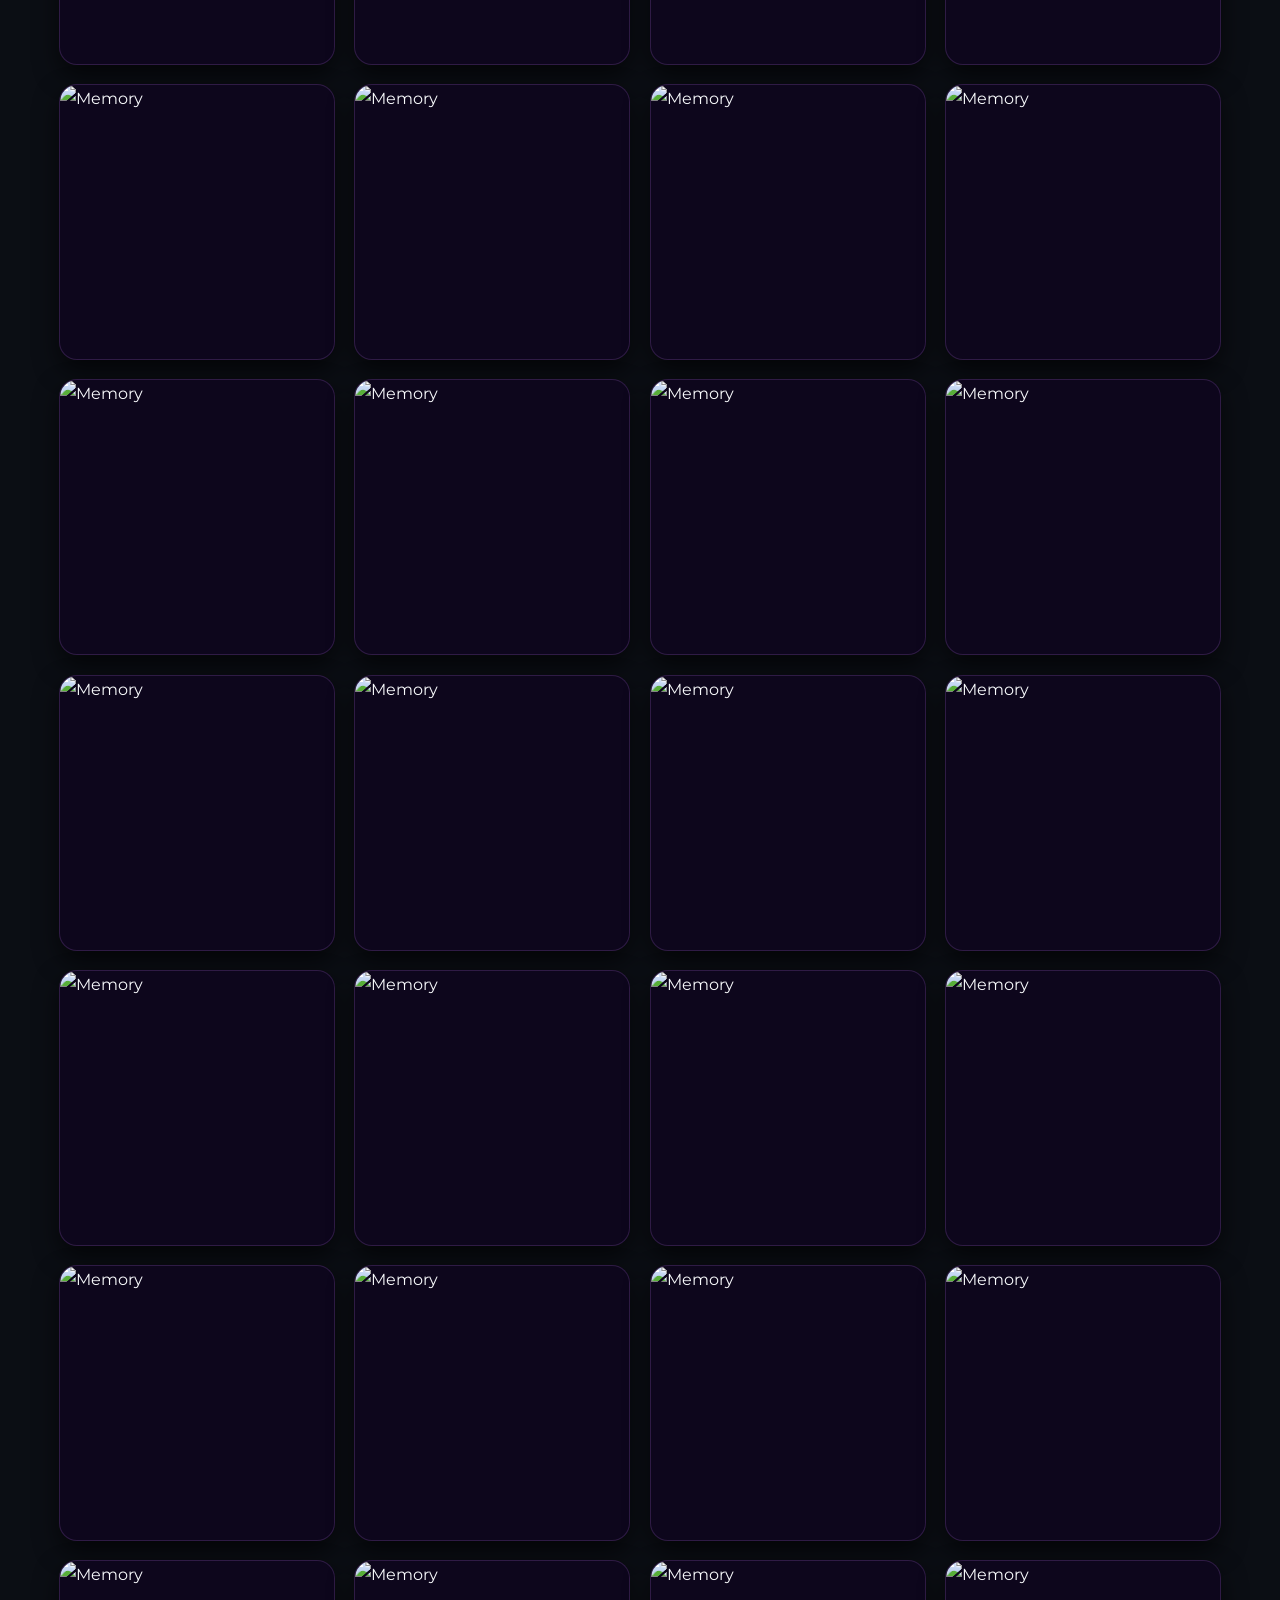
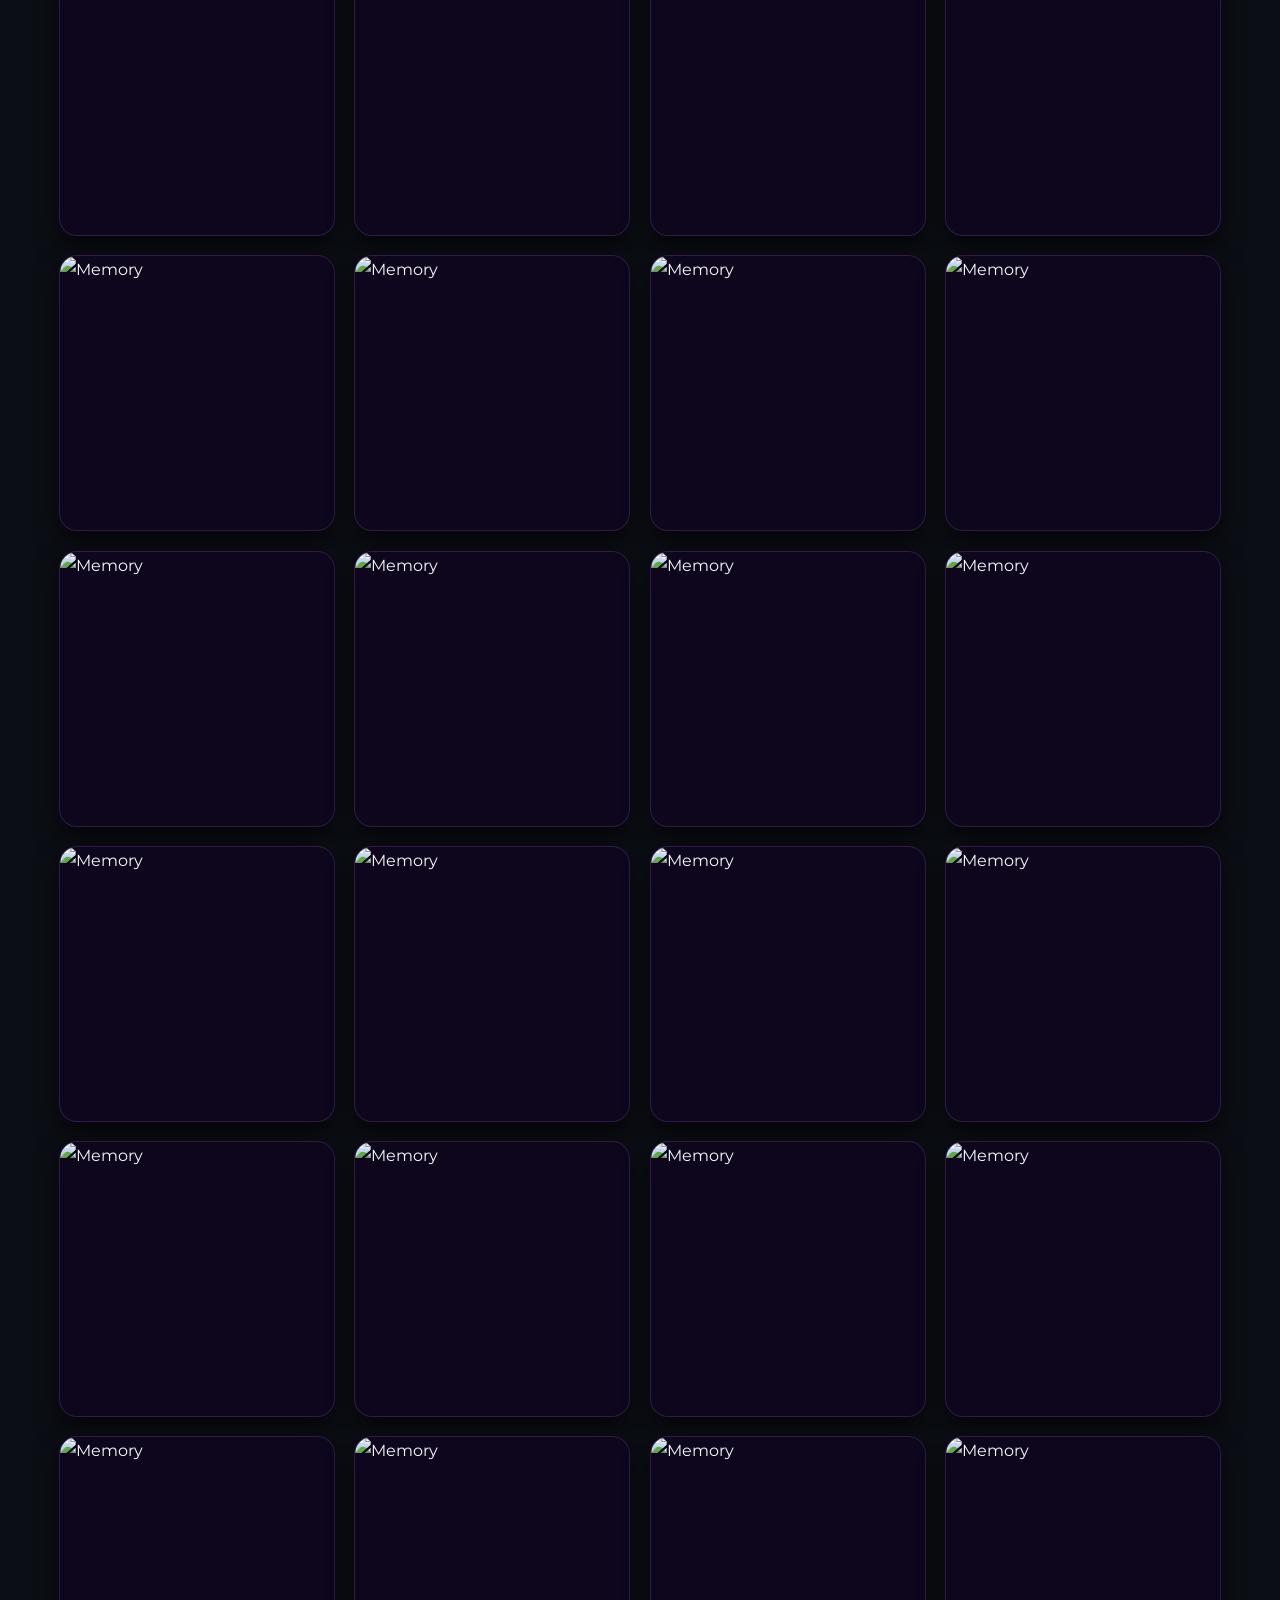
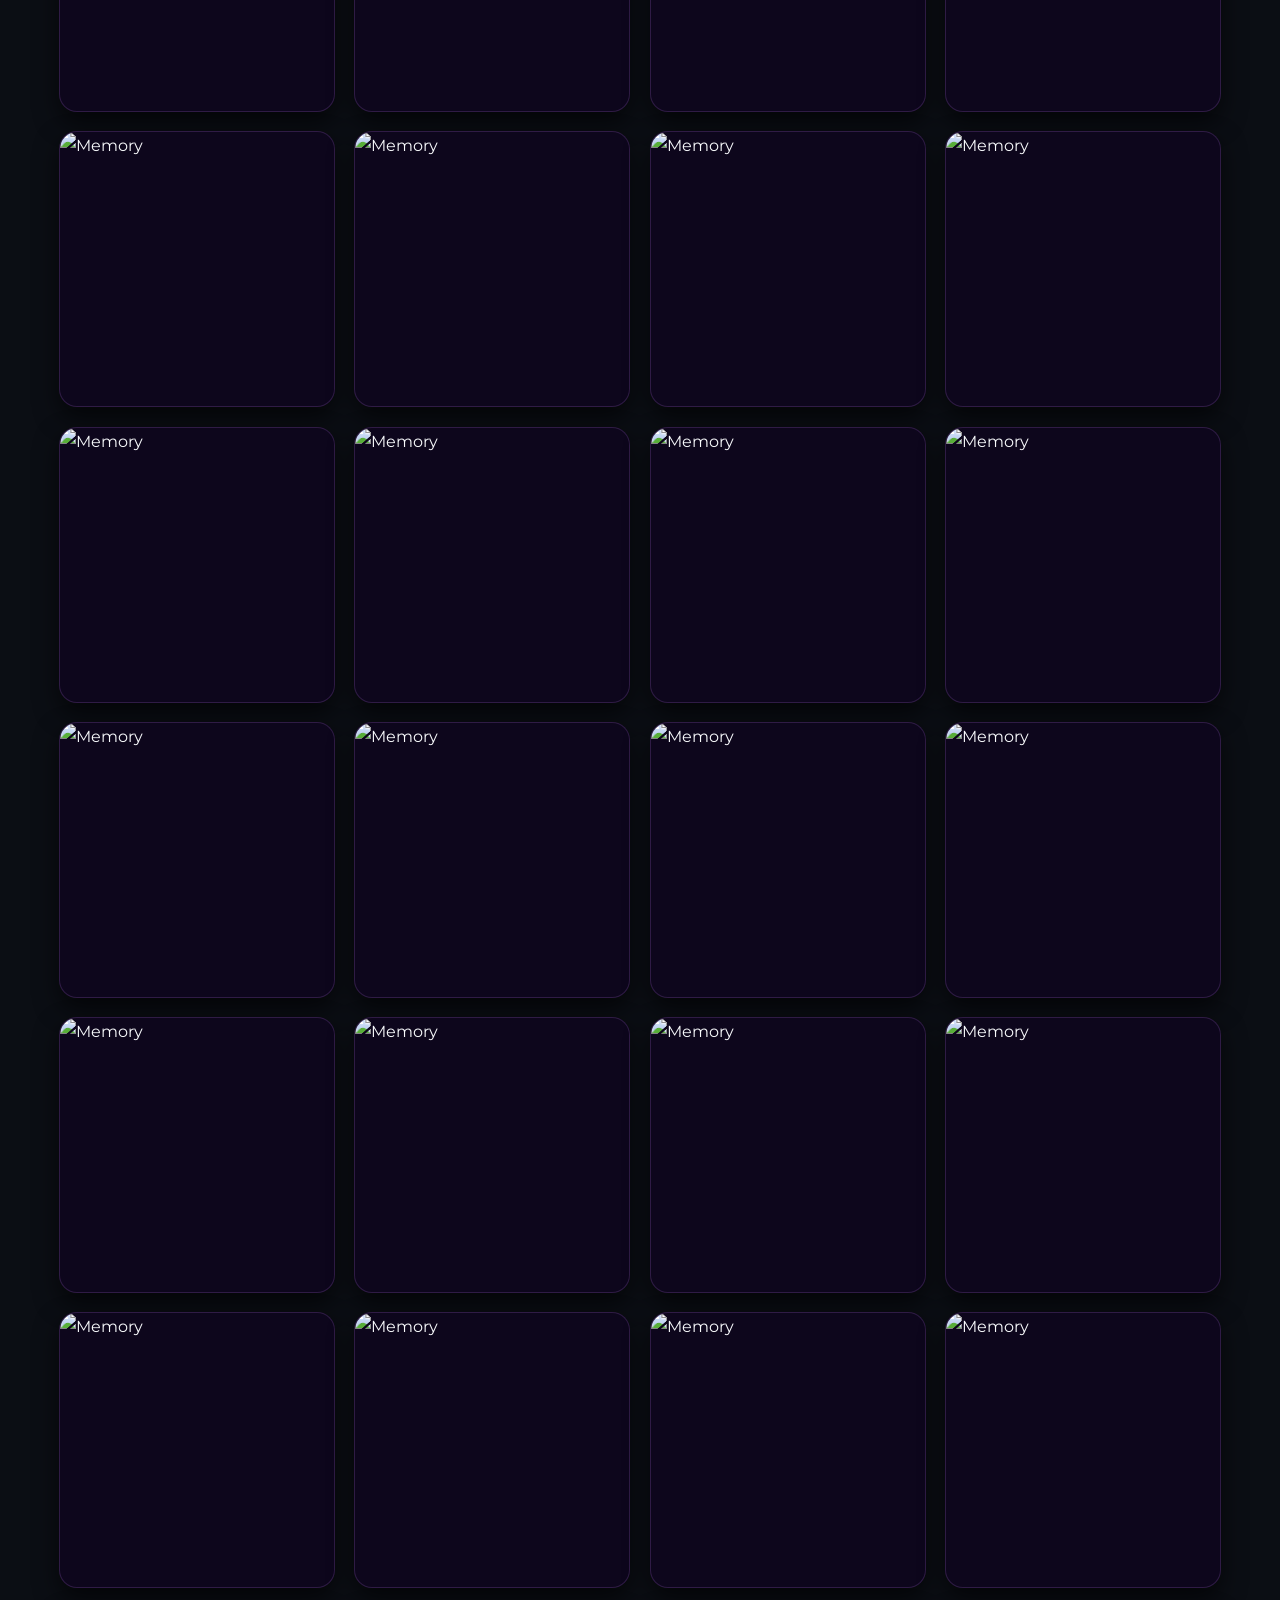
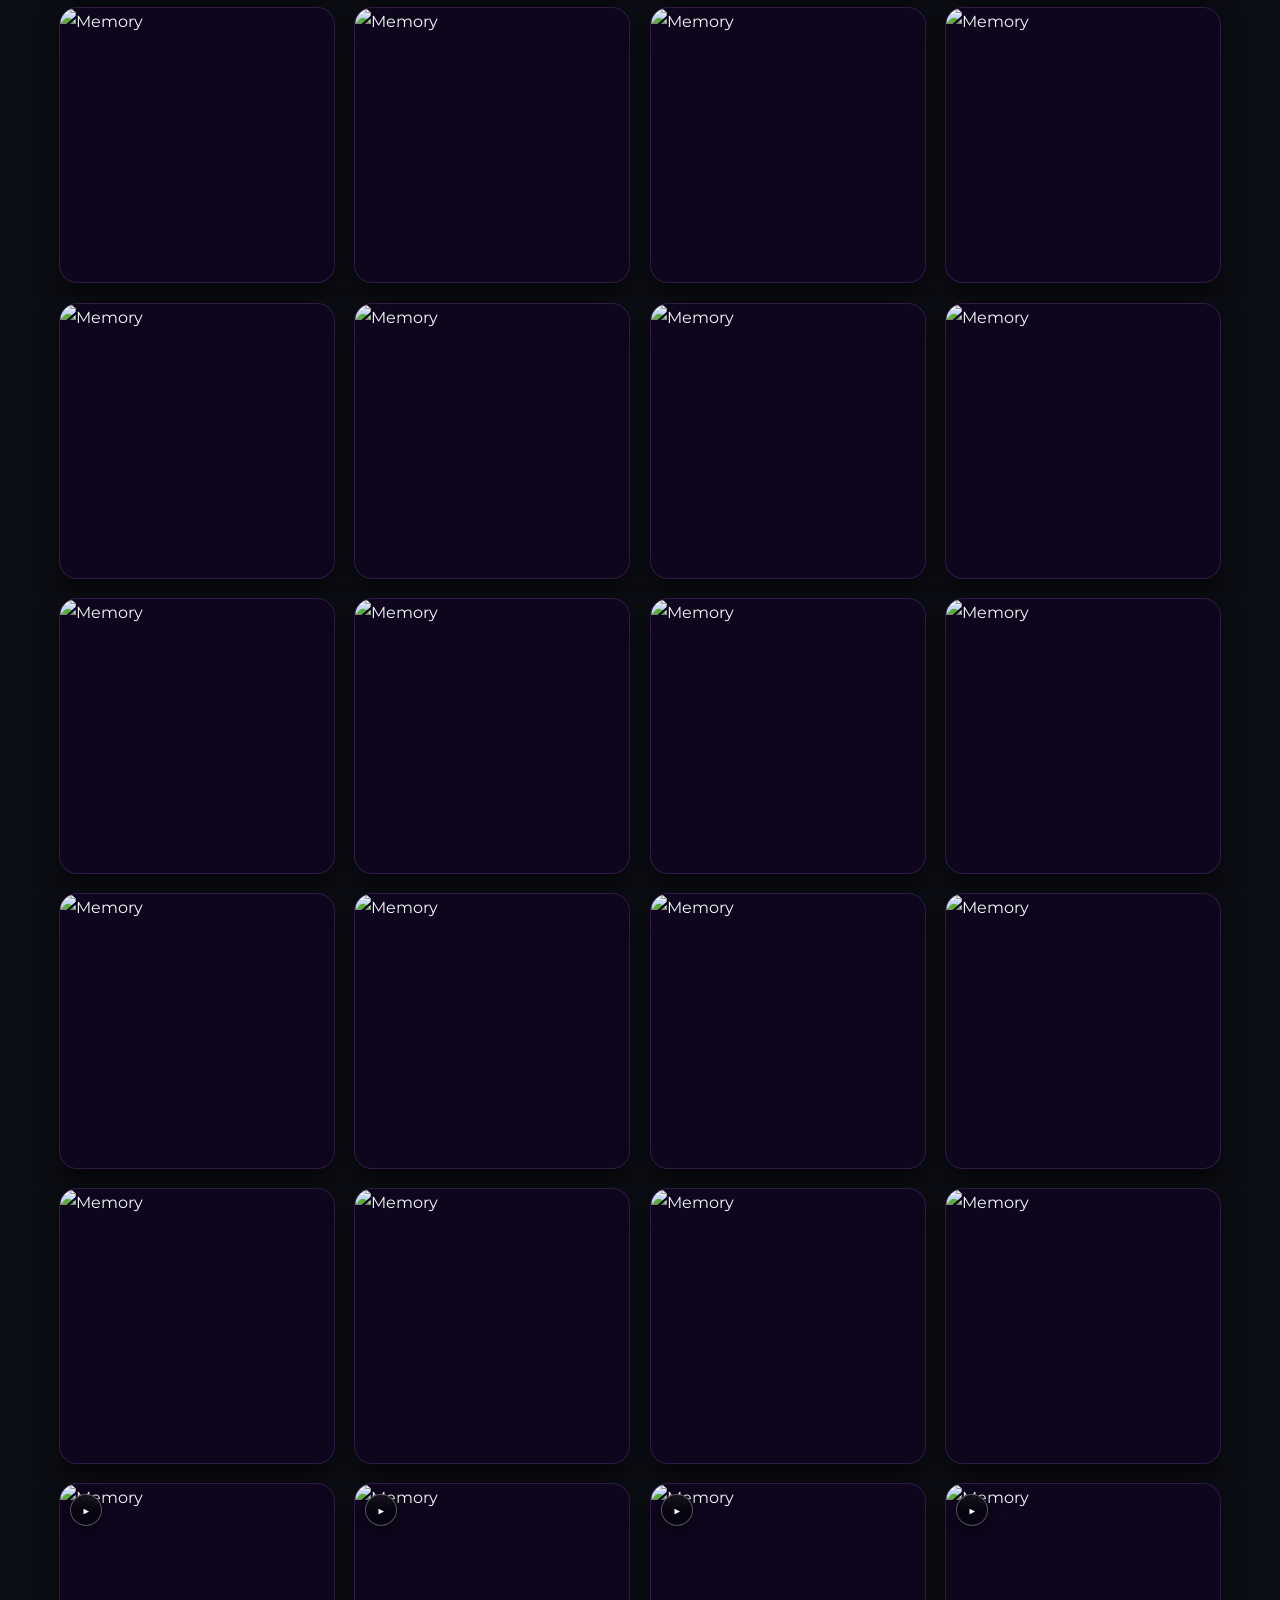
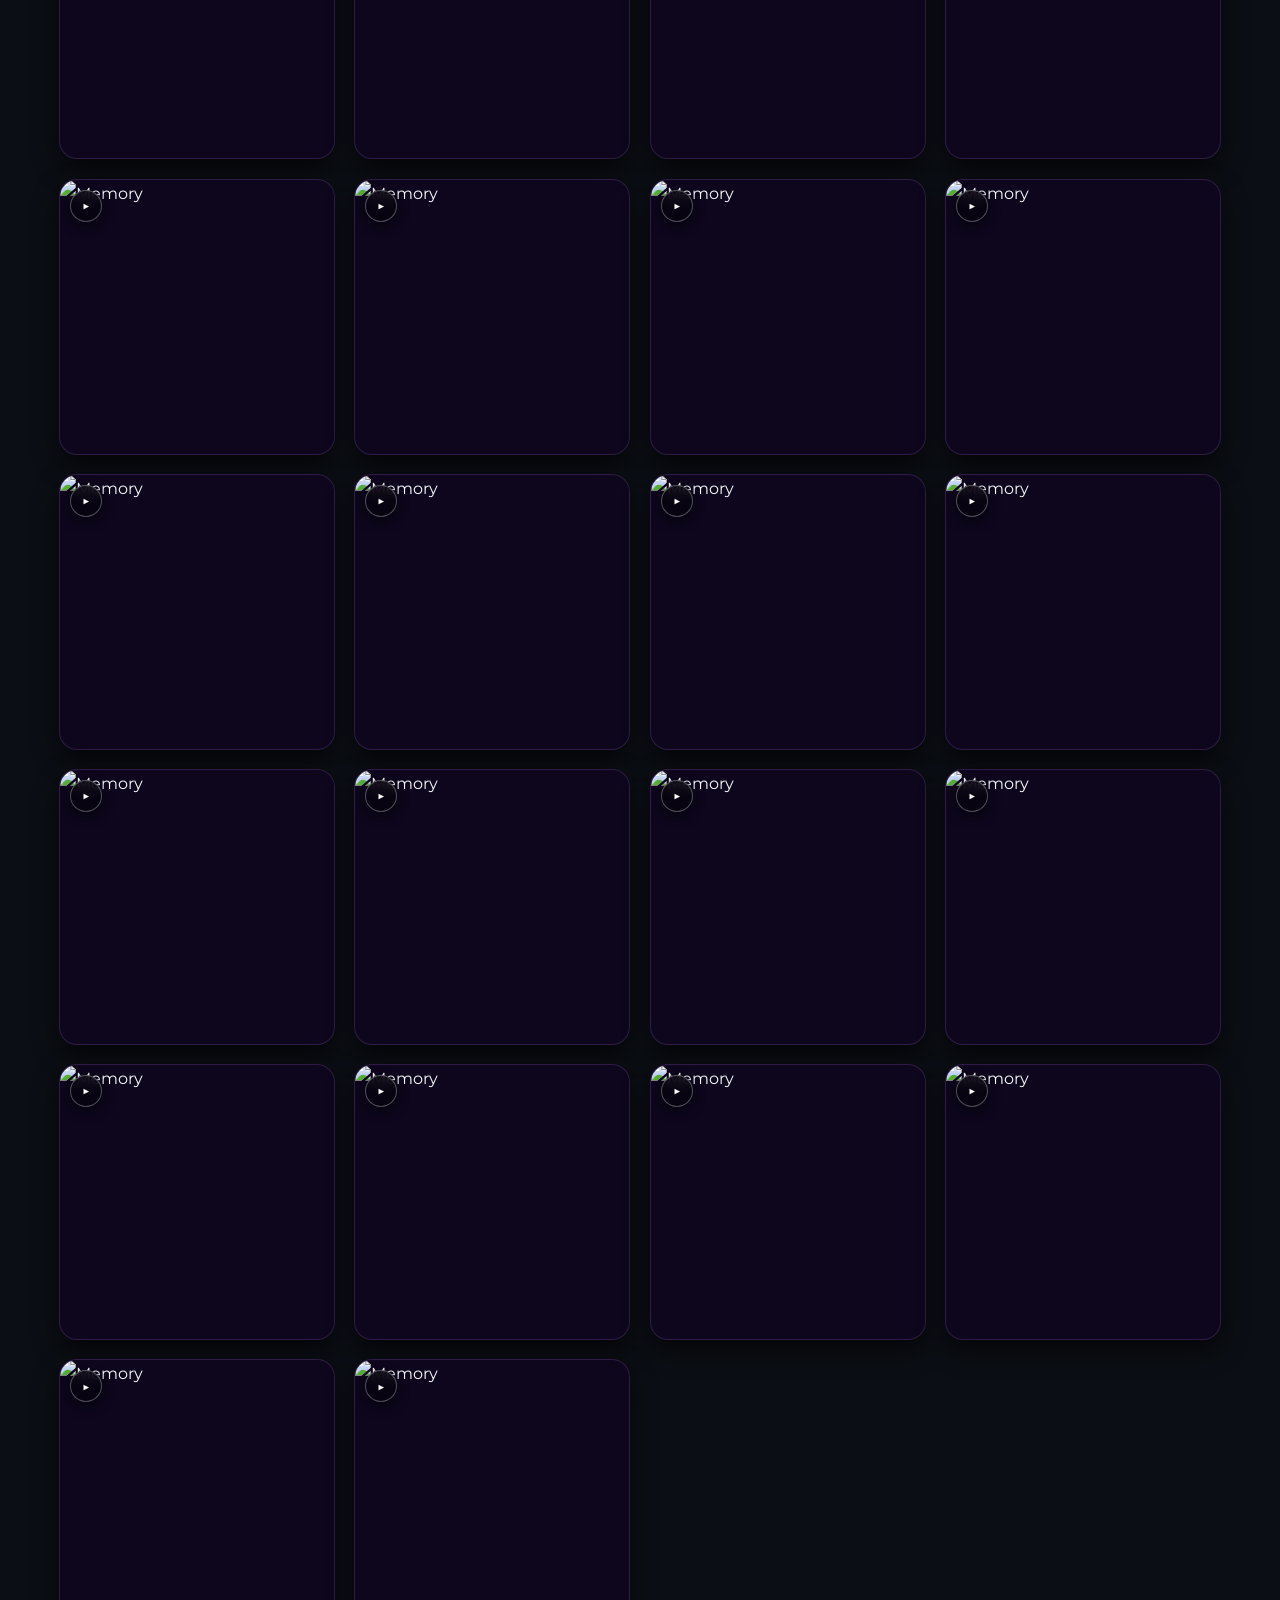
==== commit d6f442e6: "refactor: remove cross-device copy link and refresh cloudinary buttons from gallery menu" ====
--- a/gallery.html
+++ b/gallery.html
@@ -90,14 +90,6 @@
             <span class="item-icon">☑️</span>
             <span>Select All</span>
           </button>
-          <button class="dropdown-item" id="menu-share-btn">
-            <span class="item-icon">🔗</span>
-            <span>Copy Cross-Device Link</span>
-          </button>
-          <button class="dropdown-item" id="menu-refresh-btn">
-            <span class="item-icon">🔄</span>
-            <span>Refresh Cloudinary</span>
-          </button>
           <button class="dropdown-item danger-item" id="menu-exit-vault-btn" style="display: none;">
             <span class="item-icon">🚪</span>
             <span>Exit Secret Vault</span>
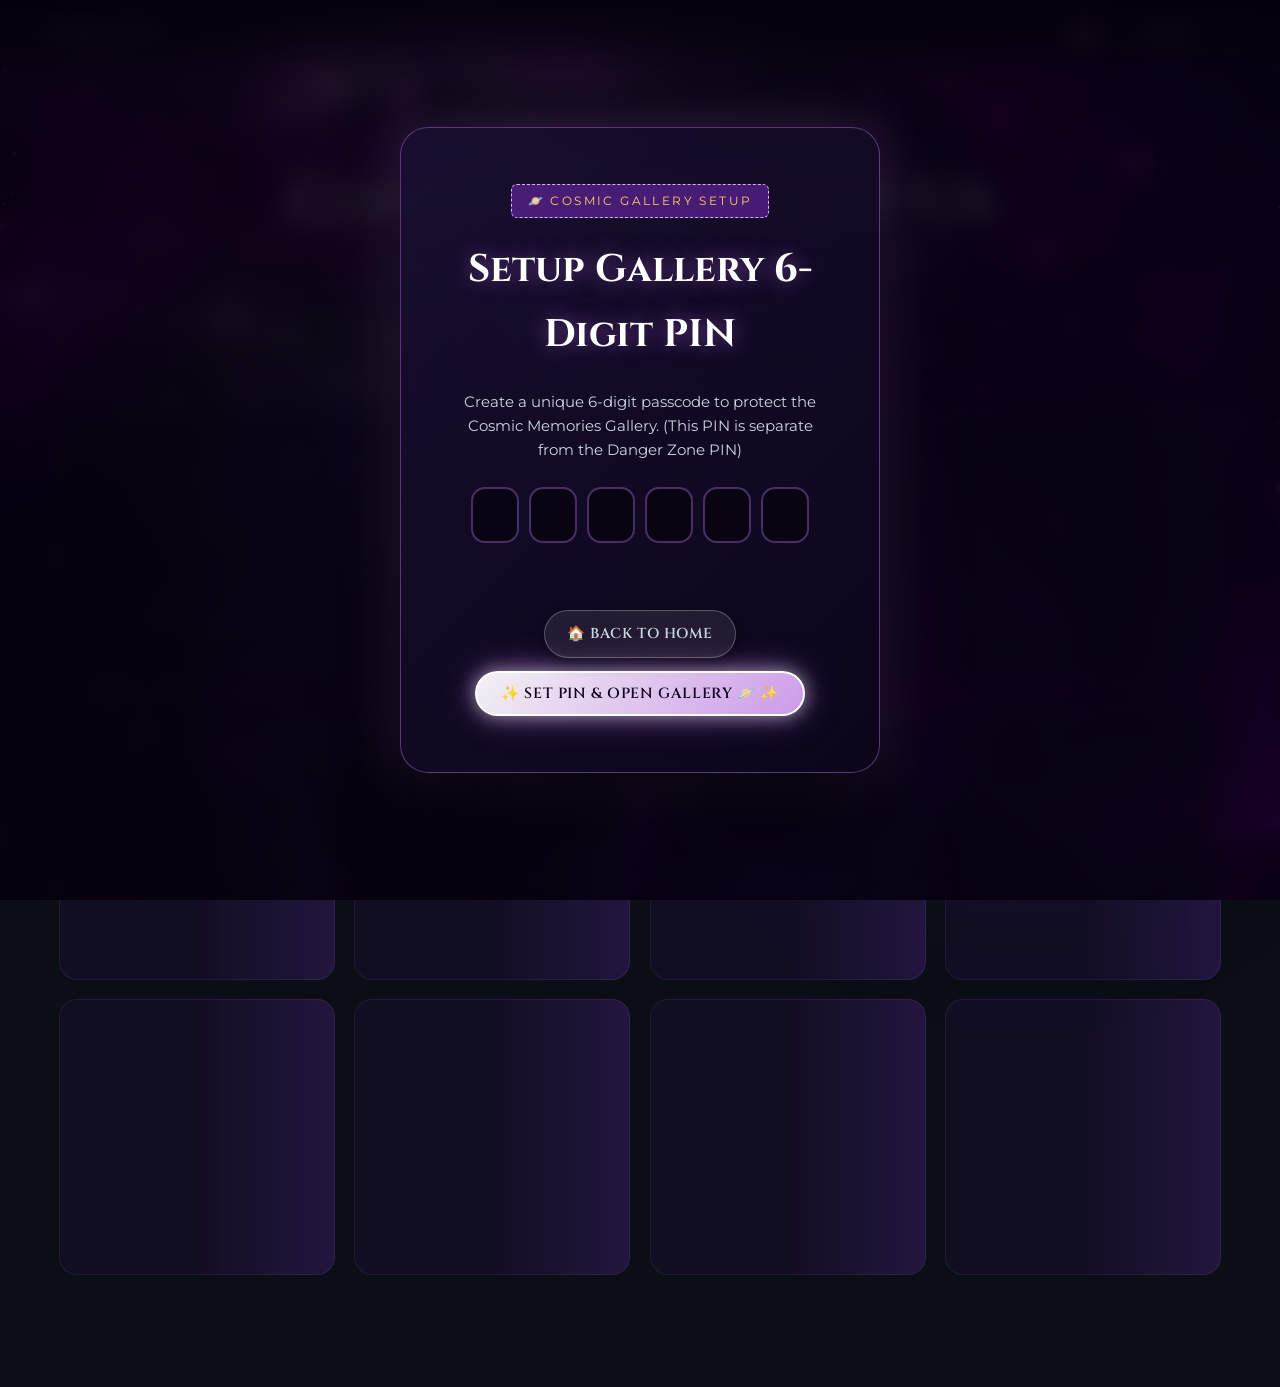
==== commit 424063fb: "feat: enforce two separate passcodes and require re-entry on every open without saving cookies or se" ====
--- a/gallery.html
+++ b/gallery.html
@@ -180,7 +180,43 @@
   </div>
 
   <!-- ==========================================================
-       6-DIGIT PASSCODE SETUP & UNLOCK MODAL
+       6-DIGIT COSMIC GALLERY ACCESS GATE (FIRST PASSCODE)
+       ========================================================== -->
+  <div class="modal-backdrop" id="gallery-lock-modal">
+    <div class="love-letter-card passcode-card">
+      <div class="letter-stamp">
+        <span id="gallery-lock-stamp">🪐 COSMIC MEMORIES LOCK</span>
+      </div>
+
+      <h2 class="letter-title" id="gallery-lock-title">Enter Gallery PIN</h2>
+      <p class="config-desc" id="gallery-lock-desc">
+        Enter your 6-digit passcode to unlock the Cosmic Memories Gallery.
+      </p>
+
+      <div class="pin-inputs-row" id="gallery-pin-inputs-row">
+        <input type="password" inputmode="numeric" maxlength="1" class="pin-digit gallery-pin-digit" data-index="0" autofocus>
+        <input type="password" inputmode="numeric" maxlength="1" class="pin-digit gallery-pin-digit" data-index="1">
+        <input type="password" inputmode="numeric" maxlength="1" class="pin-digit gallery-pin-digit" data-index="2">
+        <input type="password" inputmode="numeric" maxlength="1" class="pin-digit gallery-pin-digit" data-index="3">
+        <input type="password" inputmode="numeric" maxlength="1" class="pin-digit gallery-pin-digit" data-index="4">
+        <input type="password" inputmode="numeric" maxlength="1" class="pin-digit gallery-pin-digit" data-index="5">
+      </div>
+
+      <div class="pin-error-msg" id="gallery-pin-error-msg"></div>
+
+      <div class="form-actions" style="margin-top: 1.8rem; display: flex; gap: 0.8rem; justify-content: center; flex-wrap: wrap;">
+        <a href="index.html" class="glow-btn no-btn" style="text-decoration: none; padding: 0.7rem 1.4rem; font-size: 0.9rem;">
+          🏠 Back to Home
+        </a>
+        <button type="button" class="glow-btn yes-btn" id="gallery-submit-pin-btn">
+          ✨ Unlock Gallery 🪐 ✨
+        </button>
+      </div>
+    </div>
+  </div>
+
+  <!-- ==========================================================
+       6-DIGIT PASSCODE SETUP & UNLOCK MODAL (DANGER ZONE & SECRET VAULT - SECOND PASSCODE)
        ========================================================== -->
   <div class="modal-backdrop" id="passcode-modal">
     <div class="love-letter-card passcode-card">
--- a/style.css
+++ b/style.css
@@ -938,8 +938,10 @@
   display: flex;
   align-items: center;
   justify-content: center;
-  gap: 1.8rem;
+  gap: 1.2rem;
   width: 100%;
+  max-width: 100%;
+  flex-wrap: wrap;
 }
 
 /* Glowing Buttons Base - Compact, Refined Sizing */
@@ -948,10 +950,10 @@
   align-items: center;
   justify-content: center;
   gap: 8px;
-  padding: 0.72rem 1.6rem;
+  padding: 0.65rem 1.4rem;
   border-radius: 999px;
   font-family: var(--font-cinzel);
-  font-size: 0.95rem;
+  font-size: 0.92rem;
   font-weight: 600;
   letter-spacing: 0.04em;
   cursor: pointer;
@@ -959,7 +961,8 @@
   text-transform: uppercase;
   user-select: none;
   position: relative;
-  white-space: nowrap;
+  box-sizing: border-box;
+  max-width: 100%;
 }
 
 /* YES BUTTON: Radiantly Glowing */
@@ -967,8 +970,11 @@
   background: linear-gradient(135deg, rgba(255, 255, 255, 0.95) 0%, rgba(224, 170, 255, 0.9) 100%);
   color: #120424;
   border: 2px solid #ffffff;
-  padding: 0.75rem 1.8rem;
-  font-size: 0.96rem;
+  padding: 0.68rem 1.5rem;
+  font-size: 0.92rem;
+  max-width: min(90vw, 360px);
+  text-align: center;
+  white-space: normal;
   box-shadow: 
     0 0 18px rgba(255, 255, 255, 0.5),
     0 0 35px rgba(199, 125, 255, 0.4);
@@ -1478,16 +1484,49 @@
     font-size: 0.82rem;
   }
 
+  .interactive-quiz-section {
+    scroll-margin-top: 70px;
+    padding: 1.8rem 0.9rem;
+  }
+
   .buttons-row {
+    display: flex;
     flex-direction: row;
-    gap: 0.8rem;
+    flex-wrap: wrap;
+    gap: 0.75rem;
     justify-content: center;
+    width: 100%;
+    max-width: 100%;
   }
 
   .button-playground {
-    min-height: 250px;
-    padding: 1.4rem 0.5rem;
-    border-radius: 14px;
+    min-height: 290px;
+    padding: 1.5rem 0.65rem;
+    border-radius: 16px;
+    width: 100%;
+    box-sizing: border-box;
+  }
+
+  .glow-btn {
+    padding: 0.58rem 1.1rem;
+    font-size: 0.8rem;
+    letter-spacing: 0.02em;
+    box-sizing: border-box;
+  }
+
+  .yes-btn {
+    padding: 0.62rem 1.2rem;
+    font-size: 0.82rem;
+    max-width: calc(100% - 8px);
+    text-align: center;
+    white-space: normal;
+    line-height: 1.35;
+  }
+
+  .no-btn {
+    padding: 0.58rem 1.1rem;
+    font-size: 0.8rem;
+    white-space: nowrap;
   }
 
   .tease-bubble {
@@ -1560,9 +1599,24 @@
     gap: 5px;
   }
 
+  .button-playground {
+    min-height: 300px;
+    padding: 1.2rem 0.4rem;
+  }
+
   .glow-btn {
-    padding: 0.52rem 0.95rem;
-    font-size: 0.78rem;
-  }
-}
-
+    padding: 0.5rem 0.85rem;
+    font-size: 0.75rem;
+  }
+
+  .yes-btn {
+    padding: 0.55rem 0.95rem;
+    font-size: 0.76rem;
+  }
+
+  .no-btn {
+    padding: 0.5rem 0.85rem;
+    font-size: 0.75rem;
+  }
+}
+
--- a/gallery.css
+++ b/gallery.css
@@ -649,6 +649,12 @@
   font-weight: 600;
 }
 
+@keyframes shakeError {
+  0%, 100% { transform: translateX(0); }
+  20%, 60% { transform: translateX(-8px); }
+  40%, 80% { transform: translateX(8px); }
+}
+
 /* ==========================================================
    TOAST POPUP
    ========================================================== */
